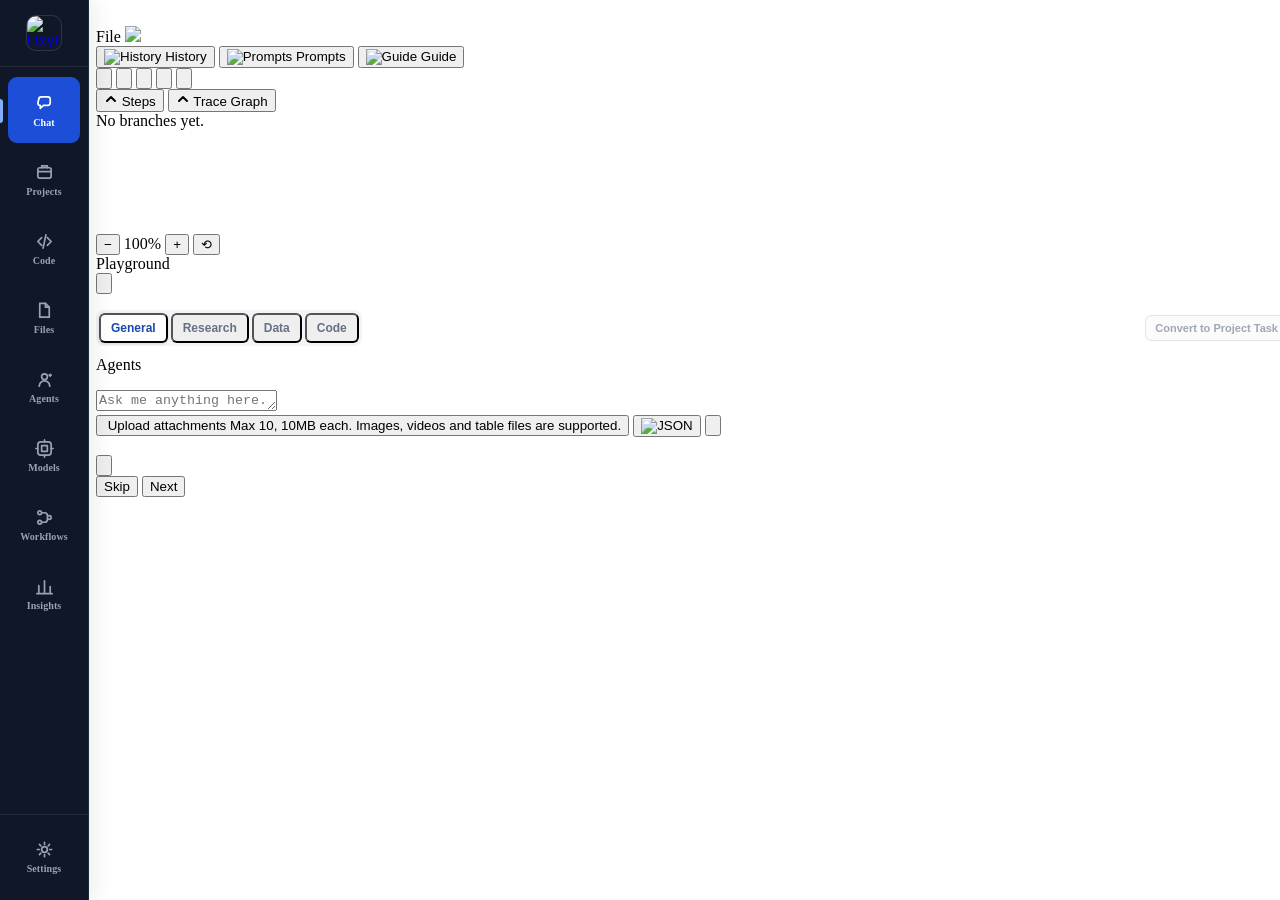
==== oxygent/web/index.html @ e4248c13 "feat: add product navigation and workspace shell" ====
<!DOCTYPE html>
<html>
<head>
    <meta charset="utf-8">
    <!-- 强制不缓存的 meta 标签 -->
    <meta http-equiv="Cache-Control" content="no-cache, no-store, must-revalidate">
    <meta http-equiv="Pragma" content="no-cache">
    <meta http-equiv="Expires" content="0">
    <link rel="shortcut icon" href="./image/group-favicon.png" type="image/x-icon">
    <title>OxyGent App</title>
    <link rel="stylesheet" href="./css/style.css">
    <link rel="stylesheet" href="./css/main.css"/>
    <link rel="stylesheet" href="./css/tree.css"/>
    <link rel="stylesheet" href="./css/cascader.css"/>
    <link rel="stylesheet" href="./css/file.css"/>
    <link rel="stylesheet" href="./css/agent-list.css"/>
    <link rel="stylesheet" href="./css/timeline.css"/>
    <link rel="stylesheet" href="./css/guide.css"/>
    <link rel="stylesheet" href="./css/app-shell.css"/>
    <link rel="stylesheet" href="./css/chat-modes.css"/>
    <script src="https://code.jquery.com/jquery-1.10.2.js"></script>
    <script src="./js/app-shell.js" defer></script>
    <script src="./js/chat-modes.js" defer></script>
    <script src="./js/utils.js"></script>
    <script src="./js/marked.min.js"></script>
    <script src="./js/agent_tree.js"></script>
    <script src="./js/cascader.js"></script>
    <script src="./js/upload.js"></script>
    <script src="./js/message.js"></script>
    <script src="./js/timeline.js"></script>
</head>
<body class="timeline-hidden tracegraph-hidden" data-oxygent-page="chat">
<div class="header">
    <div class="header-left">
        <img class="header-left-img" src="./image/group-favicon.png" alt="">
        <!--        <div class="operate">-->
        <!--            <button onclick="save_historys()">save</button>-->
        <!--            <div class="nice-select">-->
        <!--                <input id="customerId" type="text" oninput="searchList(this.value)"/>-->
        <!--                <ul id="list"></ul>-->
        <!--            </div>-->
        <!--        </div>-->
        <div class="cascader">
            <input type="file" id="fileInput" accept=".json" style="display: none;">
            <div class="cascader-container">
                <div class="cascader-input" id="cascaderInput">
                    <span class="cascader-input-placeholder">File</span>
                    <img class="arrow" src="image/group-down.svg"/>
                </div>
                <div class="cascader-dropdown" id="cascaderDropdown">
                    <div class="cascader-menus"></div>
                </div>
            </div>
        </div>
        <button class="btn-nav-toggle" onclick="window.open('history.html', '_blank')" title="Conversation History">
            <img src="./image/history.svg" alt="History"/>
            History
        </button>
        <button class="btn-nav-toggle" onclick="window.open('prompts.html', '_blank')" title="Prompt Management">
            <img src="./image/prompt.svg" alt="Prompts"/>
            Prompts
        </button>
        <button class="btn-nav-toggle" onclick="startGuideTour()" title="Feature Guide">
            <img src="./image/guide.svg" alt="Guide"/>
            Guide
        </button>
    </div>
    <div id="header_title_id" class="header-title"></div>
    <div class="header-right">
        <div class="control">
            <button onclick="begin()">
                <img src="./image/arrow-left-double.svg" alt=""/>
            </button>
            <button onclick="back()">
                <img src="./image/arrow-left.svg" alt=""/>
            </button>

            <button data-status="play" id="play" onclick="play()">
                <img src="./image/play.svg" alt=""/>
            </button>

            <button onclick="next()">
                <img src="./image/arrow-right.svg" alt=""/>
            </button>
            <button onclick="end()">
                <img src="./image/arrow-right-double.svg" alt=""/>
            </button>
            <div id="step"></div>
        </div>
        <button class="btn-timeline-toggle" id="btn-timeline-toggle" onclick="toggleTimeline()" title="Toggle Steps">
            <svg width="14" height="14" viewBox="0 0 14 14" fill="none" stroke="currentColor" stroke-width="2" stroke-linecap="round" stroke-linejoin="round"><polyline points="3,9 7,5 11,9"/></svg>
            <span class="btn-toggle-label">Steps</span>
        </button>
        <button class="btn-tracegraph-toggle" id="btn-tracegraph-toggle" onclick="toggleTraceGraph()" title="Toggle Trace Graph">
            <svg width="14" height="14" viewBox="0 0 14 14" fill="none" stroke="currentColor" stroke-width="2" stroke-linecap="round" stroke-linejoin="round"><polyline points="3,9 7,5 11,9"/></svg>
            <span class="btn-toggle-label">Trace Graph</span>
        </button>
        <!--        todo  中英文  主题-->
        <!--                <div class="global-buttons">-->
        <!--                    <button class="btn-theme">-->
        <!--                        <img src="./image/global-language.svg" alt="">-->
        <!--                    </button>-->
        <!--                    <button class="btn-language">-->
        <!--                        <img src="./image/global-theme.svg" alt="">-->
        <!--                    </button>  -->
        <!--                </div>-->
    </div>
</div>
<!-- Timeline Section -->
<div class="timeline-section collapsed" id="timeline-section">
    <div id="timeline-bar" class="timeline-bar">
        <div class="branch-selector" id="branch-selector"></div>
        <div class="timeline-track-wrapper" id="timeline-track-wrapper">
            <div class="timeline-track" id="timeline-track"></div>
        </div>
    </div>
</div>
<!-- Trace Graph Section (branch tree visualization) -->
<div class="tracegraph-section collapsed" id="tracegraph-section">
    <div class="tracegraph-bar">
        <div class="tracegraph-body" id="tracegraph-body">
            <div class="tg-empty">No branches yet.</div>
        </div>
        <div class="tracegraph-resize-handle" id="tracegraph-resize-handle"></div>
    </div>
</div>
<div class="container">
    <div class="center">
        <div class="center-scroll xMind">
            <div id="org-zoom-wrapper"></div>
        </div>
        <div id="org-minimap">
            <canvas id="org-minimap-canvas" width="150" height="100"></canvas>
            <div id="org-minimap-viewport"></div>
        </div>
        <div id="org-zoom-controls">
            <button id="org-zoom-out" title="Zoom out">&minus;</button>
            <span id="org-zoom-level">100%</span>
            <button id="org-zoom-in" title="Zoom in">+</button>
            <button id="org-zoom-reset" title="Reset zoom">&#x27F2;</button>
        </div>
    </div>
    <div class="left">
        <div class="left_bottom">
            <div class="chat-container">
                <div id="chat_title">
                    Playground
                </div>
                <div class="chat_toggle_group">
                    <button id="message_group" onclick="openRight()">
                        <img src="./image/group-vector-default.svg" alt=""/>
                    </button>
                </div>
            </div>

            <div id="chat_history">
                <ul class="content" id="chatbox">
                </ul>
            </div>
            <div id="chat_send">
                <!-- <div class="file-list" id="fileList"><div class="file-item">
                        <div class="file-icon">
                            <img src="./image/video.svg" alt="">
                        </div>
                        <div class="file-info">
                            <div class="file-name">Group-favicon.png</div>
                            <div class="file-size">644 BytesKB</div>
                        </div>
                        <div class="file-close" data-id="Group-favicon.png">
                            <img src="./image/group_close.svg" alt="#">
                        </div>

                    </div></div> -->
                <div class="file-list" id="fileList"></div>
                <!-- <div class="chat-agent-list">
                    <div class="chat-agent-item">
                        <div class="chat-agent-info">
                            <div class="chat-agent-name"><span>@</span>master</div>
                        </div>
                        <div class="chat-agent-close" data-id="Group-favicon.png">
                            <img src="./image/group_close.svg" alt="#">
                        </div>
                    </div>
                </div> -->
                <div class="chat-agent-list" id="chatAgentList" style="display:none;"></div>

                <div class="chat-mode-shell" id="chat-mode-shell">
                    <div class="chat-mode-row">
                        <div class="chat-mode-switcher" role="group" aria-label="Chat mode">
                            <button type="button" class="chat-mode-button active" data-chat-mode="general" aria-pressed="true">General</button>
                            <button type="button" class="chat-mode-button" data-chat-mode="research" aria-pressed="false">Research</button>
                            <button type="button" class="chat-mode-button" data-chat-mode="data" aria-pressed="false">Data</button>
                            <button type="button" class="chat-mode-button" data-chat-mode="code" aria-pressed="false">Code</button>
                        </div>
                        <button type="button" class="chat-project-action" disabled title="Project Tasks are enabled in PR 2">Convert to Project Task</button>
                    </div>
                    <div class="code-mode-panel" id="code-mode-panel">
                        <div class="code-mode-fields">
                            <div class="code-mode-field"><label for="code-repository">Repository</label><select id="code-repository" disabled><option>Configure in Code Workspace</option></select></div>
                            <div class="code-mode-field"><label for="code-base-branch">Base branch</label><select id="code-base-branch" disabled><option>Available in PR 5</option></select></div>
                            <div class="code-mode-field"><label for="code-workflow">Workflow</label><select id="code-workflow" disabled><option>Available in PR 4</option></select></div>
                            <div class="code-mode-field"><label for="code-agent-team">Agent team</label><select id="code-agent-team" disabled><option>Available in PR 3</option></select></div>
                        </div>
                        <div class="code-quick-actions" aria-label="Code task shortcuts">
                            <button type="button" class="code-quick-action">Fix a bug</button>
                            <button type="button" class="code-quick-action">Add a feature</button>
                            <button type="button" class="code-quick-action">Refactor code</button>
                            <button type="button" class="code-quick-action">Write tests</button>
                            <button type="button" class="code-quick-action">Review changes</button>
                            <button type="button" class="code-quick-action">Explain repository</button>
                        </div>
                        <p class="code-mode-note">PR 1 provides the workspace entry only. Repository execution remains disabled until the isolated worktree foundation is available.</p>
                    </div>
                </div>

                <!-- agentlist popup -->
                <div id="chat-at-list-container-id" class="chat-at-list-container">
                    <div class="chat-at-list-title">Agents</div>
                    <ul id="chatAtListId" class="chat-at-list"></ul>
                </div>

                <div id="message_input_wrap">
                    <textarea id="message_input" rows="1" placeholder="Ask me anything here."></textarea>
                </div>
                <button class="file-upload-area" id="message_addtional">
                    <input
                        type="file"
                        id="fileAddtional"
                        multiple
                        accept=".txt,.jpg,.jpeg,.png,.mp4,.xlsx,.xls,.doc,.docx,.pdf,.csv,.tsv,.ods,.py,.md,.json"
                        style="display: none;"
                    >
                    <img src="./image/group_addtion.svg" alt=""/>
                    <span class="file-tooltip">
                        <span class="file-tooltip-title"> Upload attachments </span>
                        <span class="file-tooltip-description">Max 10, 10MB each. Images, videos and table files are supported.</span>
                    </span>
                </button>
                <button class="json-editor-btn" id="json_editor_toggle" onclick="toggleJsonEditor()">
                    <img src="./image/json.svg" alt="JSON"/>
                </button>
                <button class="querys-btn" id="querys_toggle" style="display:none;" onclick="toggleQuerysPanel()">
                    <img src="./image/querys.svg" alt="Querys"/>
                </button>
                <!-- Querys Panel -->
                <div class="querys-panel" id="querys_panel" style="display:none;">
                    <div class="querys-panel-header">
                        <span class="querys-panel-title">Queries</span>
                    </div>
                    <ul class="querys-list" id="querys_list"></ul>
                </div>
                <!-- JSON Editor Panel -->
                <div class="json-editor-panel" id="json_editor_panel" style="display:none;">
                    <div class="json-editor-header">
                        <span class="json-editor-title">Request Data</span>
                    </div>
                    <div class="json-editor-body">
                        <div class="json-editor-field">
                            <label>shared_data</label>
                            <textarea id="json_shared_data" rows="6" spellcheck="false"></textarea>
                            <div class="json-editor-error" id="json_shared_data_error"></div>
                        </div>
                        <div class="json-editor-field">
                            <label>group_data</label>
                            <textarea id="json_group_data" rows="6" spellcheck="false"></textarea>
                            <div class="json-editor-error" id="json_group_data_error"></div>
                        </div>
                    </div>
                    <div class="json-editor-footer">
                        <button class="json-editor-btn-clear" onclick="clearJsonEditor()">Clear</button>
                        <button class="json-editor-btn-cancel" onclick="cancelJsonEditor()">Cancel</button>
                        <button class="json-editor-btn-apply" onclick="applyJsonEditor()">Apply</button>
                    </div>
                </div>
                <button id="message_send" onclick="send_message()">
                    <img src="./image/up_arrow.svg" alt=""/>
                </button>
            </div>
        </div>
    </div>

    <div class="resize-handle" id="rightResizeHandle"></div>
    <div class="right" id="rightId">
        <div class="right-container">
            <div id="agent_log">
                <div class="agent-empty">
                    <img class="empty-img" src="./image/empty.svg" alt="">
                </div>
            </div>
                <button id="agent_log_close_id" onclick="closeRight()">
                    <img src="./image/group_close.svg" alt=""/>
                </button>
        </div>

    </div>
</div>

<!-- 编辑并重跑 模态框 -->
<div id="restart-modal" class="restart-modal-overlay" style="display:none;">
    <div class="restart-modal">
        <div class="restart-modal-header">
            <span>Edit Node Output & Restart</span>
            <button type="button" class="restart-modal-close">&times;</button>
        </div>
        <div class="restart-modal-body">
            <div class="restart-modal-hint">
                Modify the output below, then restart inference from this node:
            </div>
            <textarea id="restart-output-editor" rows="12" spellcheck="false"></textarea>
        </div>
        <div class="restart-modal-footer">
            <button type="button" id="restart-modal-cancel">Cancel</button>
            <button type="button" id="restart-modal-confirm">Confirm & Restart</button>
        </div>
    </div>
</div>

<!-- Feature Guide Tour Overlay -->
<div class="tour-mask" id="tour-mask">
    <div class="tour-spotlight" id="tour-spotlight"></div>
    <div class="tour-tooltip" id="tour-tooltip">
        <div class="tour-tooltip-icon" id="tour-icon"></div>
        <div class="tour-tooltip-title" id="tour-title"></div>
        <div class="tour-tooltip-desc" id="tour-desc"></div>
        <div class="tour-tooltip-step">
            <span class="tour-tooltip-counter" id="tour-counter"></span>
            <div class="tour-tooltip-nav">
                <button class="tour-tooltip-btn" id="tour-skip-btn" onclick="endGuideTour()">Skip</button>
                <button class="tour-tooltip-btn primary" id="tour-next-btn" onclick="nextGuideTourStep()">Next</button>
            </div>
        </div>
    </div>
</div>

</body>
<script>
    var ws = null;
    var from_trace_id = "";
    var first_chat = "How may I support your request today?";

    var last_tool_call_path = [];
    var last_tool_call_name = "";
    var llm_is_work = false;
    var chats = [];
    var plan_dict = {};
    var nodeContentMap = {};
    var tool_calls = [];
    var show_id = 0;
    var traceGraphTurnIndex = 0;  // incremented on each new question

    // ── Branching history system ──
    var branches = [];
    var activeBranchId = null;
    var branchCounter = 0;

    function getActiveBranch() {
        return branches.find(function(b) { return b.id === activeBranchId; });
    }
    function getActiveFrames() {
        var b = getActiveBranch();
        return b ? b.frames : [];
    }

    function syncChatsFromFrame(frame) {
        if (frame && frame.answer) {
            chats = JSON.parse(JSON.stringify(frame.answer));
        }
    }

    function createBranch(parentBranchId, forkFrameIndex) {
        branchCounter++;
        var b = {
            id: "branch_" + branchCounter,
            label: "Branch " + branchCounter,
            parentBranchId: parentBranchId,
            forkFrameIndex: forkFrameIndex,
            traceId: "",
            frames: []
        };
        branches.push(b);
        activeBranchId = b.id;
        show_id = 0;
        return b;
    }

    function switchBranch(branchId) {
        if (llm_is_work) return;
        var b = branches.find(function(x) { return x.id === branchId; });
        if (!b) return;
        activeBranchId = b.id;
        show_id = Math.max(0, b.frames.length - 1);
        from_trace_id = b.traceId || "";
        if (b.frames.length > 0) {
            syncChatsFromFrame(b.frames[show_id]);
        }
        no_change_history = false;
        renderTraceGraph();
        renderTimeline();
        show_step();
        if (b.frames.length > 0) {
            show_by_history(b.frames[show_id]);
        }
    }

    function renderBranchSelector() {
        var container = document.getElementById('branch-selector');
        if (!container) return;
        container.innerHTML = '';
        if (branches.length <= 1) return; // hide selector when only 1 branch
        branches.forEach(function(b) {
            var pill = document.createElement('button');
            pill.className = 'branch-pill' + (b.id === activeBranchId ? ' active' : '')
                + (llm_is_work ? ' disabled' : '');
            pill.textContent = b.label;
            pill.title = b.traceId ? ('trace: ' + b.traceId) : b.label;
            pill.addEventListener('click', function() { switchBranch(b.id); });
            container.appendChild(pill);
        });
    }

    function serializeSession() {
        return {
            version: 2,
            branches: branches,
            activeBranchId: activeBranchId,
            branchCounter: branchCounter,
            traceGraphData: traceGraphData,
            nodeCopiedIdMap: nodeCopiedIdMap,
            traceGraphTurnIndex: traceGraphTurnIndex,
            from_trace_id: from_trace_id
        };
    }

    function deserializeSession(data) {
        clearInterval(interval_id);
        $("#play").html('<img src="./image/play.svg" alt="" />');
        $("#play")[0].setAttribute('data-status', 'play');

        if (data && data.version === 2 && data.branches) {
            branches = data.branches;
            activeBranchId = data.activeBranchId;
            branchCounter = data.branchCounter;
            traceGraphData = data.traceGraphData || {};
            nodeCopiedIdMap = data.nodeCopiedIdMap || {};
            traceGraphTurnIndex = data.traceGraphTurnIndex || 0;
            from_trace_id = data.from_trace_id || "";
            replayHighlightIds = new Set();
        } else {
            var framesList = Array.isArray(data) ? data : [];
            branches = [];
            branchCounter = 0;
            activeBranchId = null;
            traceGraphReset();
            var rootBranch = createBranch(null, null);
            rootBranch.frames = framesList;
        }

        chats = [];
        plan_dict = {};
        nodeContentMap = {};
        init_organization();
        begin();
        renderTimeline();
        renderTraceGraph();
        no_change_history = false;
    }

    var agent_id_dict = {};
    var agent_organization = {};
    var current_streaming_agent = null; // 当前正在流式输出的agent名称（向后兼容）
    var current_streaming_element = null; // 当前正在流式输出的DOM元素（向后兼容）
    var streaming_elements_map = {}; // 存储不同node_id对应的流式输出元素 {node_id: {agent, element}}

    var master_agent_name = "master_agent";
    var div_right = $("#agent_log");
    // Coalesce rapid right-panel scroll requests (cached ReRun nodes, fast LLM
    // bursts) so animations don't stack and keep playing after the stream ends.
    // A short debounce groups same-burst events; stop() cancels the in-flight
    // animation so each rebuild gets exactly one smooth scroll to the bottom.
    var _rightScrollTimer = null;
    function scrollRightPanelToBottom() {
        if (!div_right || !div_right[0]) return;
        if (_rightScrollTimer) clearTimeout(_rightScrollTimer);
        _rightScrollTimer = setTimeout(function () {
            _rightScrollTimer = null;
            if (!div_right[0]) return;
            div_right.stop(true, false);
            div_right.animate({ scrollTop: div_right[0].scrollHeight }, 300);
        }, 80);
    }
    var div_chat_history = $("#chat_history");
    var div_chatbox = $("#chatbox");
    var div_org = $("#org-zoom-wrapper");
    var interval_id = null;
    var no_change_history = true;
    var now_script_id = '';

    var node_state = {};
    var eventSource = null;
    var _cascader = null

    // JSON editor state for shared_data / group_data
    var chatSharedData = {};
    var chatGroupData = {};

    const agentImgMap = [
        {bgColor: '#FEEAD4', color: '#7d4303', imgUrl: './image/agents/agent_0.png'},
        {bgColor: '#E4FBCC', color: '#417609', imgUrl: './image/agents/agent_1.png'},
        {bgColor: '#D3F8DF', color: '#116e30', imgUrl: './image/agents/agent_2.png'},
        {bgColor: '#E0F2FE', color: '#044c7c', imgUrl: './image/agents/agent_3.png'},
        {bgColor: '#E0EAFF', color: '#002980', imgUrl: './image/agents/agent_4.png'},
        {bgColor: '#EFF1F5', color: '#313b4e', imgUrl: './image/agents/agent_5.png'},
        {bgColor: '#FBE8FF', color: '#690080', imgUrl: './image/agents/agent_6.png'},
        {bgColor: '#FBE7F6', color: '#6d1257', imgUrl: './image/agents/agent_7.png'},
        {bgColor: '#FEF7C4', color: '#7d6e02', imgUrl: './image/agents/agent_8.png'},
        {bgColor: '#E6F4D7', color: '#41641b', imgUrl: './image/agents/agent_9.png'},
        {bgColor: '#D5F5F6', color: '#166669', imgUrl: './image/agents/agent_10.png'},
        {bgColor: '#D2E9FF', color: '#004180', imgUrl: './image/agents/agent_11.png'},
        {bgColor: '#D1DFFF', color: '#002780', imgUrl: './image/agents/agent_12.png'},
        {bgColor: '#D5D9EB', color: '#293156', imgUrl: './image/agents/agent_13.png'},
        {bgColor: '#EBE9FE', color: '#11067a', imgUrl: './image/agents/agent_14.png'},
        {bgColor: '#FFE4E8', color: '#800013', imgUrl: './image/agents/agent_15.png'},
    ];

    // 聊天界面的文件上传信息
    var filesToUpload = [];

    var argentName = '';

    (function () {
    // 使用 sessionStorage 避免刷新死循环
    if (!sessionStorage.getItem('page_refreshed')) {
        sessionStorage.setItem('page_refreshed', '1');

        /* 为当前 URL 加上时间戳参数，触发浏览器向服务器重新拉取最新资源 */
        const url = new URL(location.href);
        url.searchParams.set('_', Date.now());
        location.replace(url.toString());          // 强制重新加载一次
    }
    })();

    function sha256(ascii) {
        function rightRotate(v, amount) {
            return (v >>> amount) | (v << (32 - amount));
        }

        var mathPow = Math.pow, max = Math.max, imul = Math.imul;
        var result = '', i, j;
        var asciiBitLength = ascii.length * 8;
        var hash = [], k = [];
        var primeCounter = 0;

        function isPrime(n) {
            if (n < 2) return false;
            for (var i = 2; i * i <= n; i++) if (n % i === 0) return false;
            return true;
        }

        for (var candidate = 2; primeCounter < 64; candidate++) {
            if (isPrime(candidate)) {
                hash[primeCounter] = (mathPow(candidate, .5) * 4294967296) | 0;
                k[primeCounter++] = (mathPow(candidate, 1 / 3) * 4294967296) | 0;
            }
        }
        ascii += '\x80'
        while (ascii.length % 64 - 56) ascii += '\x00'
        for (i = 0; i < ascii.length; i++) asciiBitLength += ascii.charCodeAt(i) << ((i % 4) * 8);
        var w = [];
        for (i = 0; i < ascii.length;) {
            var j = 0;
            for (; j < 16; j++) w[j] = (ascii.charCodeAt(i++) << 24) | (ascii.charCodeAt(i++) << 16) | (ascii.charCodeAt(i++) << 8) | (ascii.charCodeAt(i++));
            for (; j < 64; j++) w[j] = (rightRotate(w[j - 2], 17) ^ rightRotate(w[j - 2], 19) ^ (w[j - 2] >>> 10) + w[j - 7] + rightRotate(w[j - 15], 7) ^ rightRotate(w[j - 15], 18) ^ (w[j - 15] >>> 3) + w[j - 16]) | 0;
            var a = hash[0], b = hash[1], c = hash[2], d = hash[3], e = hash[4], f = hash[5], g = hash[6], h = hash[7];
            for (j = 0; j < 64; j++) {
                var t1 = h + (rightRotate(e, 6) ^ rightRotate(e, 11) ^ rightRotate(e, 25)) + ((e & f) ^ ((~e) & g)) + k[j] + w[j];
                var t2 = (rightRotate(a, 2) ^ rightRotate(a, 13) ^ rightRotate(a, 22)) + ((a & b) ^ (a & c) ^ (b & c));
                h = g;
                g = f;
                f = e;
                e = (d + t1) | 0;
                d = c;
                c = b;
                b = a;
                a = (t1 + t2) | 0;
            }
            hash[0] = (hash[0] + a) | 0;
            hash[1] = (hash[1] + b) | 0;
            hash[2] = (hash[2] + c) | 0;
            hash[3] = (hash[3] + d) | 0;
            hash[4] = (hash[4] + e) | 0;
            hash[5] = (hash[5] + f) | 0;
            hash[6] = (hash[6] + g) | 0;
            hash[7] = (hash[7] + h) | 0;
        }
        for (i = 0; i < hash.length; i++) for (j = 3; j + 1; j--) {
            var b = (hash[i] >> (j * 8)) & 255;
            result += ((b >> 4).toString(16)) + ((b & 15).toString(16));
        }
        return result;
    }

    function encodeList(list, length = 16) {
        const str = JSON.stringify(list);
        const hash = sha256(str);
        // console.log('encodeList', list, str, hash.slice(0, length));
        return hash.slice(0, length);
    }

    const id_to_color = {
        0: "#54bce8",
        1: "#e854bb",
        2: "#bbe854",
        3: "#e88054",
        4: "#54e8ca",
        5: "#8054e8",
        6: "#5471e8",
        7: "#e85471",
        8: "#71e854",
        9: "#ca54e8",
        10: "#e8ca54",
        11: "#54e880",
    };

    $(document).ready(function () {
        var ajax1 = $.ajax({ url: "../get_organization", type: "GET" });
        var ajax2 = $.ajax({ url: "../get_welcome_message", type: "GET" });
        $.when(ajax1, ajax2).done(function(result1, result2) {
            var response1 = result1[0];
            var response2 = result2[0];

            agent_id_dict = response1.data.id_dict;
            agent_organization = response1.data.organization;
            master_agent_name = response1.data.organization.name;

            first_chat = response2.data.welcome_message;
            init_chat_box();
            init_organization();
            renderChatAtAgentList();
        });
        // $.ajax({
        //     type: "GET",
        //     url: "../get_organization",
        //     success: function (response) {
        //         response = response.data;
        //         // console.log('response', response);
        //         agent_id_dict = response.id_dict;
        //         agent_organization = response.organization;
        //         master_agent_name = response.organization.name;
        //         $.ajax({
        //             type: "GET",
        //             url: "../get_welcome_message",
        //             success: function (response) {
        //                 first_chat = response.data.welcome_message;
        //                 init_chat_box();
        //                 init_organization();
        //                 renderChatAtAgentList();
        //             }
        //         })
        //     }
        // })
        $.ajax({
            type: "GET",
            url: "../get_first_query",
            success: function (response) {
                // console.log('first_query', response);
                var fq = response.data.first_query;
                if (fq) {
                    if (Array.isArray(fq)) {
                        querysList = fq;
                        $("#message_input").val(fq[0]);
                    } else {
                        querysList = [fq];
                        $("#message_input").val(fq);
                    }
                    $("#message_send").addClass('message_send_active');
                    var el = document.getElementById('message_input');
                    el.style.height = 'auto';
                    el.style.height = el.scrollHeight + 'px';
                    $("#querys_toggle").show();
                }
                if (response.data.shared_data) {
                    chatSharedData = response.data.shared_data;
                }
                if (response.data.group_data) {
                    chatGroupData = response.data.group_data;
                }
            }
        })
        $("#message_input").keydown(function (event) {
            if (event.keyCode === 13 && !event.shiftKey) {
                event.preventDefault();
                send_message();
            }
        });

        $('#message_input').on('input', function () {
            // Auto-resize textarea height
            this.style.height = 'auto';
            this.style.height = this.scrollHeight + 'px';

            const val = $(this).val();
            if (val) {
                $("#message_send").addClass('message_send_active'); // 有值时背景色为蓝色
                if (val.indexOf('@') > -1) {
                    // 把当前的输入@删除保留其他的输入项，只删除@这个字符
                    const inputVal = val.replace('@', '');
                    $('#message_input').val(inputVal);

                    var $element = $('#message_input');
                    var elTop = $element.offset().top;
                    var distanceFromLeft = $element.offset().left;
                    const marginLeftValue = getTextWidth(inputVal);
                    // 显示chat list — 定位到输入框正上方
                    $('#chat-at-list-container-id').css({
                        bottom: ($(window).height() - elTop + 8) + 'px',
                        left: (distanceFromLeft + marginLeftValue) + 'px',
                    });
                    $('#chat-at-list-container-id').show();

                }
            } else {
                if($("#message_send").hasClass('message_send_active')) {
                    $("#message_send").removeClass('message_send_active'); // 无值时背景色为白色
                }
            }
        });


        // $(".nice-select").click(function (e) {
        //     $(this).find("ul").show();
        //     e.stopPropagation();
        // });

        // $('#list').delegate('li', 'mouseover mouseout', function (e) {
        //     $(this).toggleClass("on");
        //     e.stopPropagation();
        // });

        // $('#list').delegate('li', 'click', function (e) {
        //     var val = $(this).text();
        //     $(".nice-select").find("input").val(val);
        //     $(".nice-select").find("ul").hide();
        //     e.stopPropagation();
        //     load_historys(val);
        // });

        // $(document).click(function () {
        //     $(".nice-select").find("ul").hide();
        // });

        list_historys();
        renderHeaderTitle()
    });

    function renderHeaderTitle(id) {
        // 如果为空生成一个
        if (!id) {
            now_script_id = generateScriptId();
        }
        $("#header_title_id").text(`${now_script_id}.json`);
    }

    function add_tool_call(arr) {
        tool_calls.push([...arr]); // 存入新数组，深拷贝
    }

    // 删除某个数组（根据数组内容删除）
    function remove_tool_call(arr) {
        // 找到和arr内容完全一样的数组的索引
        const index = tool_calls.findIndex(item =>
            item.length === arr.length && item.every((v, i) => v === arr[i])
        );
        if (index !== -1) {
            tool_calls.splice(index, 1);
            return true; // 删除成功
        }
        return false; // 没找到
    }

    // 查看当前所有数组
    function get_all_tool_calls() {
        return tool_calls.map(arr => [...arr]); // 返回拷贝，防止外部修改
    }

    function getNodeColors(tool_calls) {
        const nodeColors = {};
        const childrenSet = new Set();

        for (const path of tool_calls) {
            let parent = [];
            for (let i = 0; i < path.length; i++) {
                const node = path[i];
                const current = parent.concat([node]);
                const nodeKey = encodeList(current);

                if (!(nodeKey in nodeColors)) {
                    nodeColors[nodeKey] = 'red'; // 默认叶子
                }
                if (parent.length > 0) {
                    childrenSet.add(encodeList(parent));
                }
                parent = current;
            }
        }

        for (const key of childrenSet) {
            nodeColors[key] = 'yellow';
        }
        return nodeColors;
    }

    function diffNodeColors(node_state, new_node_state) {
        const result = {};
        // 所有涉及到的节点
        const allNodes = new Set([
            ...Object.keys(node_state),
            ...Object.keys(new_node_state)
        ]);

        allNodes.forEach(node => {
            const oldColor = node_state[node];
            const newColor = new_node_state[node];

            if (newColor === undefined) {
                // 新状态没有这个节点，且之前是红或黄，需要变成白色
                if (oldColor === 'red' || oldColor === 'yellow') {
                    result[node] = 'white';
                }
            } else if (oldColor !== newColor) {
                // 颜色发生变化
                result[node] = newColor;
            }
            // 颜色相同，不输出
        });

        return result;
    }

    function push_plan(caller, type, content, node_id = '', callee, callee_category = '') {
        if (!plan_dict.hasOwnProperty(caller)) {
            plan_dict[caller] = {
                "agent_name": caller,
                "job_desc": "",
                "intention": "",
                "plannings": [],
                "answer": ""
            };
        }
        if (type === "observation" || type === "plan") {
            plan_dict[caller]["plannings"].push({
                "callee": callee,
                "type": type,
                "content": content,
                "node_id": node_id,
                "callee_category": callee_category
            });
        } else {
            plan_dict[caller][type] = content;
        }
        // console.log(plan_dict);
    }

    function message_handler(message) {
        // console.log(message)
        if (message.startsWith("服务器")) {
            console.log(message);
            return;
        }
        let jm = JSON.parse(message);
        
        // 处理流式输出消息
        if (jm["type"] === "stream") {
            handle_stream_message(jm);
            return;
        }

        if (jm["type"] === "organization_updated") {
            refresh_organization();
            return;
        }

        if (jm["type"] === "re_run" || jm["type"] === "rerun") {
            var frames = getActiveFrames();
            var history = {};
            if (frames.length > 0) {
                history = JSON.parse(JSON.stringify(frames[frames.length - 1]));
            }
            chats.push({"role": "__rerun_divider__", "content": "ReRun"});
            history["answer"] = JSON.parse(JSON.stringify(chats));
            show_by_history(history);
            frames.push(history);
            show_id = frames.length - 1;
            show_step();
            appendTimelineFrame(history, frames.length - 1);
            return;
        }

        if (!["tool_call", "observation"].includes(jm["type"])) {
            return;
        }

        console.log(getActiveFrames().length + 1, JSON.parse(JSON.stringify(jm)));

        var frames = getActiveFrames();
        var history = {};
        if (frames.length > 0) {
            history = JSON.parse(JSON.stringify(frames[frames.length - 1]));
        }

        if (jm["type"] == "tool_call") {
            var _cc = jm["content"];
            var isCachedReplay = _cc && _cc["copied_node_id"];

            if (isCachedReplay) {
                // Cached/replayed node during ReRun: track the copied_node_id
                // mapping and highlight the original node in the parent branch.
                // Do NOT add to traceGraphData (the parent branch already has it)
                // or create streaming elements (no streaming data will follow).
                nodeCopiedIdMap[_cc["node_id"]] = _cc["copied_node_id"];
                if (llm_is_work) {
                    traceGraphHighlightReplay(_cc["copied_node_id"]);
                }
                return;
            }

            // Feed LLM/tool nodes into the Trace Graph tree.
            if (_cc && (_cc["callee_category"] === 'llm' || _cc["callee_category"] === 'tool')) {
                traceGraphAddNode({
                    node_id: _cc["node_id"],
                    copied_node_id: _cc["copied_node_id"] || '',
                    node_type: _cc["callee_category"],
                    caller: _cc["caller"] || '',
                    callee: _cc["callee"] || '',
                    trace_id: _cc["current_trace_id"] || _cc["trace_id"] || ''
                });
            }
            // Set traceId on the active branch.
            if (_cc && (_cc["current_trace_id"] || _cc["trace_id"])) {
                traceGraphSetTrace(_cc["current_trace_id"] || _cc["trace_id"]);
            }

            if (jm["content"]["callee_category"] === 'agent') {
                push_plan(jm["content"]["callee"], "job_desc", jm["content"].arguments.query, jm["content"].node_id);
                history["agent_log"] = JSON.parse(JSON.stringify(plan_dict[jm["content"]["callee"]]));
            }

            if (jm["content"]["callee_category"] === 'agent' || jm["content"]["callee_category"] === 'tool' || jm["content"]["callee_category"] === 'bank') {
                add_tool_call(jm["content"]["call_stack"].slice(1));
                history["tool_call"] = getNodeColors(get_all_tool_calls());
            }

            if (jm["content"]["caller_category"] === 'agent' && jm["content"]["callee_category"] === 'agent') {
                var msg = {
                    "role": jm["content"].caller,
                    "content": jm["content"].arguments.query,
                    "at": jm["content"].callee
                };
                chats.push(msg);
                history["answer"] = JSON.parse(JSON.stringify(chats));
            } else if (jm["content"]["caller_category"] === 'agent' && jm["content"]["callee_category"] === 'llm') {
                // 开始调用llm，准备流式输出
                current_streaming_agent = jm["content"]["caller"];
                var node_id = jm["content"]["node_id"];
                // 创建流式输出的消息元素
                create_streaming_message_element(current_streaming_agent, node_id);
                return;
            }
        }

        if (jm["type"] == "observation") {
            // Track copied_node_id from ALL observations (including cached/replayed nodes
            // that don't get a tool_call message and thus aren't in traceGraphData).
            var _oc = jm["content"];
            if (_oc && _oc["node_id"] && _oc["copied_node_id"]) {
                nodeCopiedIdMap[_oc["node_id"]] = _oc["copied_node_id"];
                // During a ReRun, highlight the original node being replayed
                if (llm_is_work) {
                    traceGraphHighlightReplay(_oc["copied_node_id"]);
                }
            }

            if (jm["content"]["caller"] === 'user') {
                // answer
                from_trace_id = jm["content"]["current_trace_id"];
                var activeBranch = getActiveBranch();
                if (activeBranch) {
                    activeBranch.traceId = from_trace_id;
                    renderTraceGraph();
                }
                var trace_id = jm["content"]["current_trace_id"] || jm["content"]["trace_id"];
                var markdownInput = jm["content"]["output"];
                if (typeof markdownInput !== 'string') {
                    markdownInput = JSON.stringify(markdownInput, null, 2);
                }
                // 如果存在流式输出元素，使用流式输出的内容（可能更完整）
                // 查找对应的流式输出元素（优先使用node_id，否则使用agent名称）
                var node_id = jm["content"]["node_id"];
                var agent_name = jm["content"]["callee"];
                var key = node_id || agent_name;
                var streaming_info = streaming_elements_map[key];
                
                if (streaming_info && streaming_info.element) {
                    var finalContent = streaming_info.element.text();
                    if (finalContent) {
                        markdownInput = finalContent;
                    }
                    // 移除streaming-content类并清理，渲染markdown
                    streaming_info.element.removeClass("streaming-content").addClass("markdown-body").html(marked.marked(markdownInput));
                    attach_rating_ui(streaming_info.element.closest("li"), trace_id);
                    attach_trace_chain(streaming_info.element.closest("li"), trace_id);
                    delete streaming_elements_map[key];
                } else if (current_streaming_element && current_streaming_agent) {
                    // 向后兼容
                    var finalContent = current_streaming_element.text();
                    if (finalContent) {
                        markdownInput = finalContent;
                    }
                    // 渲染markdown
                    current_streaming_element.addClass("markdown-body").html(marked.marked(markdownInput));
                    attach_rating_ui(current_streaming_element.closest("li"), trace_id);
                    attach_trace_chain(current_streaming_element.closest("li"), trace_id);
                }
                
                var msg = {"role": jm["content"].callee, "content": markdownInput, "trace_id": trace_id};
                chats.push(msg);
                history["answer"] = JSON.parse(JSON.stringify(chats));
                llm_is_work = false;
                traceGraphClearReplayHighlights();
                renderTraceGraph();
                // $("#message_send").text("Send");
                // 重置react_memory
                plan_dict = {};
                // 流式输出完成，移除streaming-content类（向后兼容）
                if (current_streaming_element) {
                    current_streaming_element.removeClass("streaming-content");
                    current_streaming_element = null;
                }
                current_streaming_agent = null;
                // 清理所有流式输出元素
                streaming_elements_map = {};
            } else if (jm["content"]["caller_category"] === 'agent' && jm["content"]["callee_category"] === 'agent') {
                push_plan(jm["content"]["caller"], "observation", jm["content"].output, jm["content"].node_id, jm["content"]["callee"], jm["content"]["callee_category"]);
                history["agent_log"] = JSON.parse(JSON.stringify(plan_dict[jm["content"]["caller"]]));

                var msg = {
                    "role": jm["content"].callee,
                    "content": jm["content"].output,
                    "at": jm["content"].caller
                };
                chats.push(msg);
                history["answer"] = JSON.parse(JSON.stringify(chats));
            } else if (jm["content"]["caller_category"] === 'agent' && jm["content"]["callee_category"] === 'llm') {
                push_plan(jm["content"]["caller"], "plan", jm["content"].output, jm["content"].node_id, jm["content"]["callee"], jm["content"]["callee_category"]);
                history["agent_log"] = JSON.parse(JSON.stringify(plan_dict[jm["content"]["caller"]]));
                // 流式输出完成，移除streaming-content类
                // 注意：planning内容不保存到chats，只保存到plan_dict
                var node_id = jm["content"]["node_id"];
                var key = node_id || jm["content"]["caller"];
                var streaming_info = streaming_elements_map[key];
                if (streaming_info && streaming_info.element) {
                    streaming_info.element.removeClass("streaming-content");
                    delete streaming_elements_map[key];
                }
                // 向后兼容
                if (current_streaming_element) {
                    current_streaming_element.removeClass("streaming-content");
                    current_streaming_element = null;
                }
                current_streaming_agent = null;
            } else if (jm["content"]["caller_category"] === 'agent' && ['tool', 'bank', 'memory_bank'].includes(jm["content"]["callee_category"])) {
                push_plan(jm["content"]["caller"], "observation", jm["content"].output, jm["content"].node_id, jm["content"]["callee"], jm["content"]["callee_category"]);
                history["agent_log"] = JSON.parse(JSON.stringify(plan_dict[jm["content"]["caller"]]));
            }

            if (jm["content"]["callee_category"] === 'agent' || ['tool', 'bank', 'memory_bank'].includes(jm["content"]["callee_category"])) {
                remove_tool_call(jm["content"]["call_stack"].slice(1));
                history["tool_call"] = getNodeColors(get_all_tool_calls());
            }
        }

        show_by_history(history);
        frames.push(history);
        show_id = frames.length - 1;
        show_step();
        appendTimelineFrame(history, frames.length - 1);
    }

    function init_ws() {
        ws.onopen = function () {
            ws.send("start");
        };
        ws.onmessage = function (event) {
            message_handler(event.data);
        };
        ws.onerror = function (event) {
            console.log(event);
            ws.close()
        };
        ws.onclose = function () {
            console.log('close');
        };

    }

    function refresh_organization() {
        $.ajax({
            url: "../get_organization",
            type: "GET",
            success: function (response) {
                agent_id_dict = response.data.id_dict;
                agent_organization = response.data.organization;
                var frames = getActiveFrames();
                if (frames.length > 0) {
                    frames[0].agent_id_dict = agent_id_dict;
                    frames[0].agent_organization = agent_organization;
                }
                init_organization();
            }
        });
    }

    function init_organization() {
        agent_id_dict = getActiveFrames()[0].agent_id_dict;
        var agent_org = getActiveFrames()[0].agent_organization;

        div_org.empty();
        div_org.HOkrTree({
            data: [agent_org],
            itemTemplate: function (data) {
                const isAgent = data.type === 'agent' || data.type === 'flow';
                const isRoot = data?.path?.length === 1;
                const idx = agent_id_dict[data.name] % 16;

                const typeMap = {
                    tool: './image/org_tool.svg',
                    model: './image/org_model.svg',
                    flow: './image/org_flow.svg',
                    bank: './image/org_knowledge.svg',
                    memory_bank: './image/org_memory.svg',
                };
                const id = encodeList(data.path);

                return `<div
                        id='${id}'
                        class='item-template ${isRoot ? '' : 'pre-connector'} ${data?.is_remote ? 'remote' : ''}'
                    >
                        <span class='item-template-img ${isAgent ? 'agent' : ''}'>
                        ${isAgent
                    ? `<span
                                    style='${isAgent ? `background-color: ${agentImgMap[idx]?.bgColor}` : ''}'
                                >
                                    <img src='${agentImgMap[idx]?.imgUrl}' />
                                </span>`
                    : `<img src='${typeMap[data.type]}' />`
                }
                        </span>
                        <span class='item-template-text'>
                            ${data.name}
                        </span>
                        ${data?.children?.length
                    ? '<div class="expandIcon">-</div>'
                    : ''
                }
                    </div>`;
            },
            tagTemplate: function (data) {
                return ['<div class="item-template" style="background:#fff;border-radius:50px;width:160px;border:solid 1px #ffc107;overflow: hidden;box-shadow: 0px 0px 10px #eee;box-sizing:border-box;"><img style="height:40px;width:40px;border-radius:50%;vertical-align:middle;margin-left:1px;" src="t.png" /><span style="display:inline-block;vertical-align:middle;font-size:12px;margin-left:10px;">', data.name, '</span></div>'].join(" ")
            }
        });
    }

    // ── Zoom & Minimap ──
    var orgZoomLevel = 1.0;
    var orgContainer = document.querySelector('.center-scroll');
    var orgWrapper = document.getElementById('org-zoom-wrapper');
    var orgMinimapCanvas = document.getElementById('org-minimap-canvas');
    var orgMinimapViewport = document.getElementById('org-minimap-viewport');
    var orgZoomLevelSpan = document.getElementById('org-zoom-level');

    function updateOrgZoom() {
        orgWrapper.style.transform = 'scale(' + orgZoomLevel + ')';
        orgZoomLevelSpan.textContent = Math.round(orgZoomLevel * 100) + '%';
        // After scale changes, scroll dimensions change — update minimap after a short delay
        setTimeout(updateMinimap, 150);
    }

    function orgZoomIn() {
        orgZoomLevel = Math.min(1.5, Math.round((orgZoomLevel + 0.1) * 10) / 10);
        updateOrgZoom();
    }
    function orgZoomOut() {
        orgZoomLevel = Math.max(0.3, Math.round((orgZoomLevel - 0.1) * 10) / 10);
        updateOrgZoom();
    }
    function orgZoomReset() {
        orgZoomLevel = 1.0;
        updateOrgZoom();
    }

    document.getElementById('org-zoom-in').addEventListener('click', orgZoomIn);
    document.getElementById('org-zoom-out').addEventListener('click', orgZoomOut);
    document.getElementById('org-zoom-reset').addEventListener('click', orgZoomReset);

    // Ctrl/Cmd + wheel to zoom
    orgContainer.addEventListener('wheel', function (e) {
        if (e.ctrlKey || e.metaKey) {
            e.preventDefault();
            if (e.deltaY < 0) orgZoomIn(); else orgZoomOut();
        }
    }, { passive: false });

    // ── Minimap rendering ──
    function updateMinimap() {
        var canvas = orgMinimapCanvas;
        var ctx = canvas.getContext('2d');
        var cw = canvas.width, ch = canvas.height;
        ctx.clearRect(0, 0, cw, ch);

        // Content size = wrapper's scrollable extent (unscaled)
        var contentW = orgWrapper.scrollWidth;
        var contentH = orgWrapper.scrollHeight;
        if (contentW === 0 || contentH === 0) return;

        // Scale factor to fit content into minimap
        var scaleX = cw / contentW;
        var scaleY = ch / contentH;
        var scale = Math.min(scaleX, scaleY);

        // Offset to center the drawing in minimap
        var offX = (cw - contentW * scale) / 2;
        var offY = (ch - contentH * scale) / 2;

        // Draw each node as a small rectangle
        var nodes = orgWrapper.querySelectorAll('.item-template');
        nodes.forEach(function (node) {
            // Get position relative to wrapper (since wrapper is the offset parent via inline-block)
            var r = node.getBoundingClientRect();
            var wr = orgWrapper.getBoundingClientRect();
            var nx = (r.left - wr.left) / orgZoomLevel;
            var ny = (r.top - wr.top) / orgZoomLevel;
            var nw = r.width / orgZoomLevel;
            var nh = r.height / orgZoomLevel;

            var x = offX + nx * scale;
            var y = offY + ny * scale;
            var w = nw * scale;
            var h = nh * scale;

            if (node.classList.contains('select')) {
                ctx.fillStyle = '#155EEE';
                ctx.strokeStyle = '#155EEE';
                ctx.lineWidth = 0.5;
            } else if (node.classList.contains('pre-select')) {
                ctx.fillStyle = '#C5D3E8';
                ctx.strokeStyle = '#155EEE';
                ctx.lineWidth = 1.5;
            } else {
                ctx.fillStyle = '#C5D3E8';
                ctx.strokeStyle = '#93A8C9';
                ctx.lineWidth = 0.5;
            }
            ctx.fillRect(x, y, w, h);
            ctx.strokeRect(x, y, w, h);
        });

        // Update viewport rectangle
        // Visible area in content coordinates (unscaled)
        var visW = orgContainer.clientWidth / orgZoomLevel;
        var visH = orgContainer.clientHeight / orgZoomLevel;
        var scrollL = orgContainer.scrollLeft / orgZoomLevel;
        var scrollT = orgContainer.scrollTop / orgZoomLevel;

        var vpLeft = offX + scrollL * scale;
        var vpTop = offY + scrollT * scale;
        var vpW = visW * scale;
        var vpH = visH * scale;

        orgMinimapViewport.style.left = vpLeft + 'px';
        orgMinimapViewport.style.top = vpTop + 'px';
        orgMinimapViewport.style.width = vpW + 'px';
        orgMinimapViewport.style.height = vpH + 'px';
    }

    // Sync minimap on scroll
    orgContainer.addEventListener('scroll', updateMinimap);

    // Drag viewport on minimap to scroll
    (function () {
        var dragging = false;
        var startX, startY, startScrollL, startScrollT;

        var minimap = document.getElementById('org-minimap');

        function getMinimapScale() {
            var contentW = orgWrapper.scrollWidth;
            var contentH = orgWrapper.scrollHeight;
            var cw = orgMinimapCanvas.width, ch = orgMinimapCanvas.height;
            var scaleX = cw / contentW;
            var scaleY = ch / contentH;
            return Math.min(scaleX, scaleY);
        }

        minimap.addEventListener('mousedown', function (e) {
            e.preventDefault();
            dragging = true;
            startX = e.clientX;
            startY = e.clientY;
            startScrollL = orgContainer.scrollLeft;
            startScrollT = orgContainer.scrollTop;
        });

        document.addEventListener('mousemove', function (e) {
            if (!dragging) return;
            var scale = getMinimapScale();
            if (scale === 0) return;
            var dx = (e.clientX - startX) / scale * orgZoomLevel;
            var dy = (e.clientY - startY) / scale * orgZoomLevel;
            orgContainer.scrollLeft = startScrollL + dx;
            orgContainer.scrollTop = startScrollT + dy;
        });

        document.addEventListener('mouseup', function () {
            dragging = false;
        });

        // Click on minimap to jump
        minimap.addEventListener('click', function (e) {
            if (e.target === orgMinimapViewport) return;
            var rect = minimap.getBoundingClientRect();
            var mx = e.clientX - rect.left;
            var my = e.clientY - rect.top;

            var contentW = orgWrapper.scrollWidth;
            var contentH = orgWrapper.scrollHeight;
            var cw = orgMinimapCanvas.width, ch = orgMinimapCanvas.height;
            var scale = getMinimapScale();
            var offX = (cw - contentW * scale) / 2;
            var offY = (ch - contentH * scale) / 2;

            var contentX = (mx - offX) / scale;
            var contentY = (my - offY) / scale;

            orgContainer.scrollLeft = contentX * orgZoomLevel - orgContainer.clientWidth / 2;
            orgContainer.scrollTop = contentY * orgZoomLevel - orgContainer.clientHeight / 2;
        });
    })();

    // Refresh minimap after tree renders
    var _origInitOrg = init_organization;
    init_organization = function () {
        _origInitOrg();
        setTimeout(function() {
            updateMinimap();
            renderTimeline();
        }, 200);
    };

    function init_chat_box() {
        branches = [];
        branchCounter = 0;
        activeBranchId = null;
        traceGraphReset();
        chats = [];
        from_trace_id = "";
        var msg = {"role": master_agent_name, "content": first_chat};
        chats.push(msg);
        var rootBranch = createBranch(null, null);
        rootBranch.frames.push({
            "agent_id_dict": agent_id_dict,
            "agent_organization": agent_organization,
            "answer": JSON.parse(JSON.stringify(chats)),
            "agent_log": {},
            "tool_call": []
        });
        begin();
        renderTimeline();
        renderTraceGraph();
    }

    // 创建流式输出的消息元素
    function create_streaming_message_element(agent_name, node_id) {
        // 如果提供了node_id，使用node_id作为key
        var key = node_id || agent_name;
        
        // 检查是否已经存在流式输出元素
        if (streaming_elements_map[key]) {
            return streaming_elements_map[key].element;
        }
        
        var li = $("<li>");
        var li_class = "master";
        li.addClass(li_class);
        
        const idx = agent_id_dict[agent_name] % 16;
        li.append(
            $("<img>")
                .attr("src", agentImgMap[idx]?.imgUrl)
                .css("background-color", agentImgMap[idx]?.bgColor)
        );
        li.append($("<p>").text(agent_name));
        
        // 创建空的span用于流式输出内容，添加streaming-content类
        var contentSpan = $('<span class="streaming-content">');
        li.append(contentSpan);
        
        div_chatbox.append(li);
        
        // 存储到map中
        streaming_elements_map[key] = {
            agent: agent_name,
            element: contentSpan,
            node_id: node_id
        };
        
        // 向后兼容：更新全局变量
        current_streaming_element = contentSpan;
        current_streaming_agent = agent_name;
        
        scroll_top_div_chat_history();
        return contentSpan;
    }
    
    // 处理流式消息
    function handle_stream_message(jm) {
        var agent_name = jm["content"]["agent"];
        var node_id = jm["content"]["node_id"];
        var delta = jm["content"]["delta"] || "";
        
        if (!delta) {
            return;
        }
        
        // 如果没有agent名称，使用默认值（向后兼容）
        if (!agent_name) {
            agent_name = current_streaming_agent || master_agent_name;
        }
        
        // 获取或创建流式输出元素
        var key = node_id || agent_name;
        var streaming_info = streaming_elements_map[key];
        
        if (!streaming_info) {
            // 创建新的流式输出元素
            create_streaming_message_element(agent_name, node_id);
            streaming_info = streaming_elements_map[key];
        }
        
        // 追加流式内容
        if (streaming_info && streaming_info.element) {
            var currentText = streaming_info.element.text();
            streaming_info.element.text(currentText + delta);
            scroll_top_div_chat_history();
        }
    }

    const rating_config = {
        endpoint: "/rating",
        erp: "oxygent"
    };

    function submit_rating(container, rating_type, comment) {
        var trace_id = container.data("trace-id");
        if (!trace_id) {
            return;
        }
        
        fetch(rating_config.endpoint, {
            method: "POST",
            headers: {"Content-Type": "application/json"},
            body: JSON.stringify({
                trace_id: trace_id,
                rating_type: rating_type,
                comment: comment || "",
                erp: rating_config.erp
            })
        })
            .then(function (response) {
                if (!response.ok) {
                    throw new Error("Request failed");
                }
                return response.json();
            })
            .then(function () {
                // Reset active states
                container.find(".btn-icon").removeClass("active");
                
                // Set new active state (triggers CSS animation)
                if (rating_type === "like") {
                    container.find(".btn-icon.like").addClass("active");
                } else if (rating_type === "dislike") {
                    container.find(".btn-icon.dislike").addClass("active");
                }
            })
            .catch(function (err) {
                console.error("Rating submission error:", err);
            });
    }

    function create_rating_container(trace_id) {
        var container = $('<div class="message-rating-container">').data("trace-id", trace_id);
        var actions = $('<div class="message-rating-actions">');

        // Outline SVGs for Like/Dislike
        var likeSvg = '<svg viewBox="0 0 24 24"><path d="M14 9V5a3 3 0 0 0-3-3l-4 9v11h11.28a2 2 0 0 0 2-1.7l1.38-9a2 2 0 0 0-2-2.3zM7 22H4a2 2 0 0 1-2-2v-7a2 2 0 0 1 2-2h3"></path></svg>';
        var dislikeSvg = '<svg viewBox="0 0 24 24"><path d="M10 15v4a3 3 0 0 0 3 3l4-9V2H5.72a2 2 0 0 0-2 1.7l-1.38 9a2 2 0 0 0 2 2.3zM17 2h3a2 2 0 0 1 2 2v7a2 2 0 0 1-2 2h-3"></path></svg>';

        var likeBtn = $('<button type="button" class="btn-icon like" title="Good response">' + likeSvg + '</button>');
        var dislikeBtn = $('<button type="button" class="btn-icon dislike" title="Bad response">' + dislikeSvg + '</button>');

        // Feedback Panel
        var feedbackPanel = $('<div class="feedback-panel">');
        var feedbackHeader = $('<div class="feedback-header"><span>What\'s the issue?</span><span class="feedback-close">&times;</span></div>');
        
        // Row 1: Options + Submit Button (Dynamic Slot 1)
        var row1 = $('<div class="feedback-row-1">');
        var feedbackOptions = $('<div class="feedback-options">');
        row1.append(feedbackOptions);

        // Row 2: Input + Submit Button (Dynamic Slot 2)
        var row2 = $('<div class="feedback-row-2">');
        var inputWrapper = $('<div class="feedback-input-wrapper">');
        var customInput = $('<input type="text" class="feedback-input" placeholder="(Optional) Tell us more about your experience">');
        inputWrapper.append(customInput);
        row2.append(inputWrapper);

        // Submit Button (Single instance moved around)
        var submitBtn = $('<button class="feedback-submit-btn">Submit</button>');

        var reasons = [
            "Offensive/Unsafe",
            "Factually incorrect",
            "Not helpful",
            "Privacy concern",
            "Other"
        ];

        // Build Options
        reasons.forEach(function(reason) {
            var btn = $('<button class="feedback-option">' + reason + '</button>');
            btn.on("click", function() {
                $(this).toggleClass('selected');
                updatePanelState();
            });
            feedbackOptions.append(btn);
        });

        function updatePanelState() {
            var selectedTags = feedbackOptions.find('.feedback-option.selected');
            var isOtherSelected = false;
            var hasSelection = selectedTags.length > 0;

            selectedTags.each(function() {
                if ($(this).text() === "Other") {
                    isOtherSelected = true;
                }
            });

            if (!hasSelection) {
                submitBtn.hide();
                row2.hide(); 
                if (submitBtn.parent().length) submitBtn.detach(); 
            } else {
                submitBtn.show(); 
                submitBtn.css('display', 'block'); 

                if (isOtherSelected) {
                    // Mode 2: Show Row 2, Move button to Row 2
                    row2.css('display', 'flex'); 
                    row2.append(submitBtn);
                    customInput.focus();
                } else {
                    // Mode 1: Hide Row 2, Move button to Row 1
                    row2.hide();
                    customInput.val(''); 
                    row1.append(submitBtn);
                }
            }
        }

        // Close logic
        feedbackHeader.find('.feedback-close').on('click', function() {
            feedbackPanel.fadeOut(200);
        });

        // Submit Logic
        submitBtn.on('click', function() {
            var selectedReasons = [];
            feedbackOptions.find('.feedback-option.selected').each(function() {
                selectedReasons.push($(this).text());
            });
            
            var comment = customInput.val().trim();
            
            var finalReason = selectedReasons.join(", ");
            if (comment) {
                if (finalReason) {
                    finalReason += " | Details: " + comment;
                } else {
                    finalReason = comment;
                }
            }
            
            submit_rating(container, "dislike", finalReason || "Unspecified feedback");
            feedbackPanel.fadeOut(200);
        });

        feedbackPanel.append(feedbackHeader, row1, row2);

        // Button Actions
        likeBtn.on("click", function () {
            // Close feedback panel if open
            feedbackPanel.hide();
            // Submit Like
            submit_rating(container, "like", "");
        });

        dislikeBtn.on("click", function () {
            // Toggle Feedback Panel
            if (feedbackPanel.is(':visible')) {
                feedbackPanel.fadeOut(200);
            } else {
                feedbackPanel.fadeIn(200);
                // Reset state
                feedbackOptions.find('.feedback-option').removeClass('selected');
                submitBtn.hide();
                row2.hide();
                customInput.val('');
            }
        });

        actions.append(likeBtn, dislikeBtn);
        container.append(actions, feedbackPanel);
        return container;
    }

    function attach_rating_ui(li, trace_id) {
        if (!trace_id || !li || li.length === 0) {
            return;
        }
        if (li.find(".message-rating-container").length > 0) {
            return;
        }
        li.append(create_rating_container(trace_id));
    }

    // ── Trace Graph (LLM/tool node tree across all branches) ──
    // Each branch stores its own ordered list of LLM/tool nodes.
    // The tree is built from the branch hierarchy (parentBranchId) and
    // fork-point detection (matching shared node_id prefixes between
    // parent and child, with forkFrameIndex as fallback).
    // Renders incrementally — every traceGraphAddNode triggers a re-render.

    var traceGraphData = {};  // branch_id → [{ node_id, copied_node_id, node_type, caller, callee, trace_id, frameIndex }]
    var nodeCopiedIdMap = {};  // node_id → copied_node_id (populated from ALL observation messages, including cached nodes)
    var replayHighlightIds = new Set();  // Set of node_ids to highlight as "replaying" during a ReRun

    function traceGraphReset() {
        traceGraphData = {};
        nodeCopiedIdMap = {};
        replayHighlightIds = new Set();
        traceGraphTurnIndex = 0;
    }

    // Mark a node as "replaying" in the trace graph (highlight without full re-render).
    function traceGraphHighlightReplay(copiedNodeId) {
        if (!copiedNodeId) return;
        replayHighlightIds.add(copiedNodeId);
        // Use lightweight DOM update instead of full re-render
        $('#tracegraph-body .tg-node[data-node-id]').each(function () {
            if ($(this).attr('data-node-id') === copiedNodeId) {
                $(this).addClass('replaying');
            }
        });
    }

    // Clear all replay highlights.
    function traceGraphClearReplayHighlights() {
        replayHighlightIds = new Set();
        $('#tracegraph-body .tg-node.replaying').removeClass('replaying');
    }

    function traceGraphAddNode(node) {
        var ab = getActiveBranch();
        if (!ab || !node || !node.node_id) return;
        if (!traceGraphData[ab.id]) traceGraphData[ab.id] = [];
        traceGraphData[ab.id].push({
            node_id: node.node_id,
            copied_node_id: node.copied_node_id || '',
            node_type: node.node_type,
            caller: node.caller || '',
            callee: node.callee || '',
            trace_id: node.trace_id || '',
            frameIndex: getActiveFrames().length,
            turnIndex: traceGraphTurnIndex
        });
        renderTraceGraph();
    }

    var START_NODE = '<div class="tg-node tg-node-start" title="Start">'
        + '<div class="tg-node-main">'
        + '<svg class="tg-node-icon-svg" width="18" height="18" viewBox="0 0 18 18"><circle cx="9" cy="9" r="7" fill="#22c55e" stroke="#16a34a" stroke-width="1.5"/><polygon points="7.5,5.5 13,9 7.5,12.5" fill="#fff"/></svg>'
        + '<span class="tg-node-callee">Start</span>'
        + '</div></div>';

    var END_NODE = '<div class="tg-node tg-node-end" title="End">'
        + '<div class="tg-node-main">'
        + '<svg class="tg-node-icon-svg" width="18" height="18" viewBox="0 0 18 18"><circle cx="9" cy="9" r="7" fill="#ef4444" stroke="#dc2626" stroke-width="1.5"/><rect x="6.5" y="6.5" width="5" height="5" rx="0.5" fill="#fff"/></svg>'
        + '<span class="tg-node-callee">End</span>'
        + '</div></div>';

    var RUNNING_NODE = '<div class="tg-node tg-node-running" title="Running">'
        + '<div class="tg-node-main">'
        + '<svg class="tg-node-icon-svg tg-spin" width="18" height="18" viewBox="0 0 18 18"><circle cx="9" cy="9" r="6.5" fill="none" stroke="#e5e7eb" stroke-width="2"/><path d="M9 2.5 a6.5 6.5 0 0 1 6.5 6.5" fill="none" stroke="#3b82f6" stroke-width="2" stroke-linecap="round"/></svg>'
        + '<span class="tg-node-callee">Running</span>'
        + '</div></div>';

    var TURN_SEPARATOR = '<div class="tg-node tg-node-turn" title="New Turn">'
        + '<div class="tg-node-main">'
        + '<svg class="tg-node-icon-svg" width="18" height="18" viewBox="0 0 18 18"><circle cx="9" cy="9" r="7" fill="#8b5cf6" stroke="#7c3aed" stroke-width="1.5"/><path d="M6 9h6M9 6v6" stroke="#fff" stroke-width="1.8" stroke-linecap="round"/></svg>'
        + '<span class="tg-node-callee">New Turn</span>'
        + '</div></div>';

    // Check if a turn separator should be inserted between nodes[i-1] and nodes[i].
    function needsTurnSeparator(nodes, i) {
        return i > 0 && nodes[i].turnIndex !== nodes[i - 1].turnIndex;
    }

    // Return End for completed branches, Running for the active branch while
    // the LLM is still working. Non-active branches are always finished.
    function terminalNodeFor(branch) {
        var ab = getActiveBranch();
        var isActive = ab && branch && ab.id === branch.id;
        return (llm_is_work && isActive) ? RUNNING_NODE : END_NODE;
    }

    function renderTraceGraph() {
        var $body = $('#tracegraph-body');
        var hasData = false;
        for (var k in traceGraphData) {
            if (traceGraphData[k] && traceGraphData[k].length) { hasData = true; break; }
        }
        if (!hasData) {
            $body.html('<div class="tg-empty">No LLM/tool nodes yet.</div>');
            return;
        }
        var roots = branches.filter(function(b) { return !b.parentBranchId; });
        if (!roots.length) return;
        // Promote child branches whose fork point is before parent's first node
        // (forkNodeIdx === -1, i.e. rerun on the very first node) to virtual roots,
        // so both the original and rerun flow as siblings directly off Start.
        var virtualRoots = roots.slice();
        branches.forEach(function(b) {
            if (b.parentBranchId && b.forkNodeIdx === -1) {
                if (virtualRoots.indexOf(b) === -1) virtualRoots.push(b);
            }
        });
        // A branch is a "real" virtual root for End-rendering if it has no
        // descendant branches that fork from a real node (forkNodeIdx >= 0).
        var html = '<div class="tg-tree">';
        // Single chain with no forks at all: Start → chain → End (inline)
        var anyForks = branches.some(function(b) {
            return b.parentBranchId && b.forkNodeIdx != null && b.forkNodeIdx >= 0;
        });
        if (virtualRoots.length === 1 && !anyForks) {
            html += '<div class="tg-branch">' + START_NODE + ARROW;
            var nodes = traceGraphData[virtualRoots[0].id] || [];
            for (var i = 0; i < nodes.length; i++) {
                if (i > 0) {
                    if (needsTurnSeparator(nodes, i)) {
                        html += ARROW + TURN_SEPARATOR;
                    }
                    html += ARROW;
                }
                html += renderNodeEl(nodes[i], virtualRoots[0]);
            }
            html += ARROW + terminalNodeFor(virtualRoots[0]) + '</div>';
        } else {
            // Multiple virtual roots OR forks within a chain: Start → fork → branches → End
            html += '<div class="tg-branch">' + START_NODE;
            html += '<span class="tg-fork-line"></span>';
            html += '<div class="tg-children">';
            virtualRoots.forEach(function(rb) { html += renderBranchSubtreeWithEnd(rb, 0); });
            html += '</div></div>';
        }
        html += '</div>';
        $body.html(html);
    }

    // Render nodes of `branch` from index `startIdx` onward, inserting
    // child-branch forks at the correct positions.
    function renderBranchSubtree(branch, startIdx, showArrowPrefix) {
        var nodes = traceGraphData[branch.id] || [];
        // Exclude children promoted to virtual roots (forkNodeIdx === -1)
        var childBranches = branches.filter(function(b) {
            return b.parentBranchId === branch.id && b.forkNodeIdx !== -1;
        });

        // Determine fork point for each child branch.
        // Prefer the pre-computed forkNodeIdx stored on the branch object.
        // Fall back to frameIndex matching if forkNodeIdx is not set.
        var forkAt = {};  // nodeIdx → [ { branch, skipCount } , … ]
        childBranches.forEach(function(cb) {
            var forkIdx;
            if (cb.forkNodeIdx != null && cb.forkNodeIdx >= 0) {
                // Pre-computed at branch-creation time
                forkIdx = cb.forkNodeIdx;
            } else if (cb.forkNodeIdx === -1) {
                // Fork is before the first parent node → attach at node 0
                // (the child will appear alongside the parent's first node)
                forkIdx = 0;
            } else {
                // Legacy / fallback: use forkFrameIndex to find the position
                forkIdx = -1;
                if (cb.forkFrameIndex != null) {
                    for (var j = nodes.length - 1; j >= 0; j--) {
                        if (nodes[j].frameIndex <= cb.forkFrameIndex) {
                            forkIdx = j; break;
                        }
                    }
                }
                if (forkIdx === -1) forkIdx = Math.max(0, nodes.length - 1);
            }
            console.log('[TraceGraph] render fork:', cb.id,
                'forkNodeIdx:', cb.forkNodeIdx,
                'resolved forkIdx:', forkIdx,
                'parentNodes:', nodes.length,
                'childNodes:', (traceGraphData[cb.id] || []).length);
            if (!forkAt[forkIdx]) forkAt[forkIdx] = [];
            forkAt[forkIdx].push({ branch: cb, skipCount: 0 });
        });

        return buildNodeChain(branch, nodes, startIdx, forkAt, showArrowPrefix);
    }

    // Like renderBranchSubtree but appends End node at each leaf branch.
    function renderBranchSubtreeWithEnd(branch, startIdx, showArrowPrefix) {
        var nodes = traceGraphData[branch.id] || [];
        var childBranches = branches.filter(function(b) {
            return b.parentBranchId === branch.id && b.forkNodeIdx !== -1;
        });

        var forkAt = {};
        childBranches.forEach(function(cb) {
            var forkIdx;
            if (cb.forkNodeIdx != null && cb.forkNodeIdx >= 0) {
                forkIdx = cb.forkNodeIdx;
            } else if (cb.forkNodeIdx === -1) {
                forkIdx = 0;
            } else {
                forkIdx = -1;
                if (cb.forkFrameIndex != null) {
                    for (var j = nodes.length - 1; j >= 0; j--) {
                        if (nodes[j].frameIndex <= cb.forkFrameIndex) {
                            forkIdx = j; break;
                        }
                    }
                }
                if (forkIdx === -1) forkIdx = Math.max(0, nodes.length - 1);
            }
            if (!forkAt[forkIdx]) forkAt[forkIdx] = [];
            forkAt[forkIdx].push({ branch: cb, skipCount: 0 });
        });

        return buildNodeChainWithEnd(branch, nodes, startIdx, forkAt, showArrowPrefix);
    }

    var ARROW = '<span class="tg-arrow"><svg width="24" height="14" viewBox="0 0 28 14"><path d="M2 7h20m0 0l-5-4m5 4l-5 4" fill="none" stroke="#B0B5C2" stroke-width="1.5" stroke-linecap="round" stroke-linejoin="round"/></svg></span>';

    function buildNodeChain(branch, nodes, idx, forkAt, showArrowPrefix) {
        if (idx >= nodes.length) {
            // No more parent nodes, but there might be child forks at this index
            var trailingForks = forkAt[idx] || [];
            if (trailingForks.length === 0) return '';
            var html = '';
            trailingForks.forEach(function(item) {
                html += renderBranchSubtree(item.branch, item.skipCount, false);
            });
            return html;
        }

        // Render a flat horizontal chain of nodes that have no forks.
        // When we hit a fork point (or the end), split into .tg-children.
        var html = '<div class="tg-branch">';
        var i = idx;
        var first = true;
        while (i < nodes.length) {
            var forksHere = forkAt[i] || [];
            // Arrow before node (between consecutive nodes, or at branch start)
            if (first && showArrowPrefix) {
                html += ARROW;
            } else if (!first) {
                if (needsTurnSeparator(nodes, i)) {
                    html += ARROW + TURN_SEPARATOR;
                }
                html += ARROW;
            }
            first = false;
            html += renderNodeEl(nodes[i], branch);

            var hasMore = i + 1 < nodes.length;
            if (forksHere.length > 0) {
                // Fork point: CSS tree connectors handle the visual connection
                // from this node to each child branch.
                // If the continuation crosses a turn boundary, render the
                // separator BEFORE the fork so it is shared by all branches.
                if (hasMore && needsTurnSeparator(nodes, i + 1)) {
                    html += ARROW + TURN_SEPARATOR;
                }
                var childrenHtml = '';
                if (hasMore) {
                    childrenHtml += buildNodeChain(branch, nodes, i + 1, forkAt, false);
                }
                forksHere.forEach(function(item) {
                    childrenHtml += renderBranchSubtree(item.branch, item.skipCount, false);
                });
                if (childrenHtml) {
                    html += '<span class="tg-fork-line"></span>';
                    html += '<div class="tg-children">' + childrenHtml + '</div>';
                }
                break; // rest of chain is handled recursively inside .tg-children
            }
            if (!hasMore) break;
            // No fork here and more nodes follow: continue flat chain
            i++;
        }
        html += '</div>';
        return html;
    }

    // Like buildNodeChain but appends an End node when the chain has no children/forks.
    function buildNodeChainWithEnd(branch, nodes, idx, forkAt, showArrowPrefix) {
        if (idx >= nodes.length) {
            var trailingForks = forkAt[idx] || [];
            if (trailingForks.length === 0) {
                // Empty branch with no forks → just an End node alone
                return '<div class="tg-branch">' + (showArrowPrefix ? ARROW : '') + terminalNodeFor(branch) + '</div>';
            }
            var html = '';
            trailingForks.forEach(function(item) {
                html += renderBranchSubtreeWithEnd(item.branch, item.skipCount, false);
            });
            return html;
        }

        var html = '<div class="tg-branch">';
        var i = idx;
        var first = true;
        while (i < nodes.length) {
            var forksHere = forkAt[i] || [];
            if (first && showArrowPrefix) {
                html += ARROW;
            } else if (!first) {
                if (needsTurnSeparator(nodes, i)) {
                    html += ARROW + TURN_SEPARATOR;
                }
                html += ARROW;
            }
            first = false;
            html += renderNodeEl(nodes[i], branch);

            var hasMore = i + 1 < nodes.length;
            if (forksHere.length > 0) {
                // If the continuation crosses a turn boundary, render the
                // separator BEFORE the fork so it is shared by all branches.
                if (hasMore && needsTurnSeparator(nodes, i + 1)) {
                    html += ARROW + TURN_SEPARATOR;
                }
                var childrenHtml = '';
                if (hasMore) {
                    childrenHtml += buildNodeChainWithEnd(branch, nodes, i + 1, forkAt, false);
                } else {
                    // This branch's chain ends here but it has child forks → terminate this
                    // branch's own line with an End node alongside the child branches
                    childrenHtml += '<div class="tg-branch">' + ARROW + terminalNodeFor(branch) + '</div>';
                }
                forksHere.forEach(function(item) {
                    childrenHtml += renderBranchSubtreeWithEnd(item.branch, item.skipCount, false);
                });
                if (childrenHtml) {
                    html += '<span class="tg-fork-line"></span>';
                    html += '<div class="tg-children">' + childrenHtml + '</div>';
                }
                break;
            }
            if (!hasMore) {
                // Leaf: append End node
                html += ARROW + terminalNodeFor(branch);
                break;
            }
            i++;
        }
        html += '</div>';
        return html;
    }

    function renderNodeEl(n, branch) {
        var ab = getActiveBranch();
        var isActive = ab && ab.id === branch.id;
        var isDisabled = llm_is_work && !isActive;
        var isReplaying = replayHighlightIds.has(n.node_id);
        var iconSrc = (n.node_type === 'llm' || n.node_type === 'model')
            ? './image/org_model.svg' : './image/org_tool.svg';
        var rerunBtn = (!llm_is_work && (n.node_type === 'llm' || n.node_type === 'model' || n.node_type === 'tool'))
            ? '<button type="button" class="tg-node-rerun" title="ReRun from this node"'
                + ' data-node-id="' + escapeHtml(n.node_id) + '">'
                + '<svg width="10" height="10" viewBox="0 0 10 10" aria-hidden="true">'
                + '<polygon points="2,1 9,5 2,9" fill="currentColor"/></svg></button>'
            : '';
        var cls = 'tg-node' + (isActive ? ' active' : '') + (isDisabled ? ' disabled' : '') + (isReplaying ? ' replaying' : '');
        return '<div class="' + cls + '"'
            + ' data-trace-id="' + escapeHtml(n.trace_id) + '"'
            + ' data-node-id="' + escapeHtml(n.node_id) + '"'
            + ' data-branch-id="' + escapeHtml(branch.id) + '"'
            + ' title="' + escapeHtml(n.callee) + ' (' + escapeHtml(n.node_id) + ')">'
            + (n.caller ? '<div class="tg-node-caller">' + escapeHtml(n.caller) + '</div>' : '')
            + '<div class="tg-node-main">'
            + '<img class="tg-node-icon" src="' + iconSrc + '" alt="" />'
            + '<span class="tg-node-callee">' + escapeHtml(n.callee) + '</span>'
            + rerunBtn
            + '</div></div>';
    }

    function escapeHtml(s) {
        return String(s)
            .replace(/&/g, '&amp;')
            .replace(/</g, '&lt;')
            .replace(/>/g, '&gt;')
            .replace(/"/g, '&quot;');
    }

    // Click a Trace Graph node → switch to the branch that owns it.
    $('#tracegraph-body').on('click', '.tg-node', function (e) {
        // Ignore clicks on the ReRun button (handled separately)
        if ($(e.target).closest('.tg-node-rerun').length) return;
        var bid = $(this).attr('data-branch-id');
        var nodeId = $(this).attr('data-node-id');
        if (!bid) return;
        // Switch to the node's branch if not already active
        if (bid !== activeBranchId) {
            var b = branches.find(function(x) { return x.id === bid; });
            if (!b) return;
            activeBranchId = b.id;
            from_trace_id = b.traceId || "";
            no_change_history = false;
            renderTraceGraph();
            renderTimeline();
        }
        // Jump to the frame corresponding to this node
        var targetFrame = -1;
        if (nodeId) {
            var nodes = traceGraphData[bid] || [];
            for (var i = 0; i < nodes.length; i++) {
                if (nodes[i].node_id === nodeId) {
                    targetFrame = nodes[i].frameIndex;
                    break;
                }
            }
        }
        var f = getActiveFrames();
        if (targetFrame >= 0 && targetFrame < f.length) {
            jumpToFrame(targetFrame);
        } else {
            jumpToFrame(Math.max(0, f.length - 1));
        }
    });

    // Click the ReRun button inside a Trace Graph node → restart from that node.
    $('#tracegraph-body').on('click', '.tg-node-rerun', function (e) {
        e.preventDefault();
        e.stopPropagation();
        var nodeId = $(this).attr('data-node-id');
        if (!nodeId || llm_is_work) return;
        restart_from_node(nodeId, undefined);
    });

    // Click a chat message → jump to the frame where it first appeared.
    div_chatbox.on('click', 'li', function (e) {
        // Don't intercept clicks on interactive children (rating buttons, links)
        if ($(e.target).closest('button, a, input, .rating-container').length) return;
        var msgIndex = $(this).index(); // 0-based position among siblings
        var f = getActiveFrames();
        // Find the earliest frame whose answer array is long enough to include this message
        for (var i = 0; i < f.length; i++) {
            if (f[i].answer && f[i].answer.length > msgIndex) {
                jumpToFrame(i);
                return;
            }
        }
    });

    // Set traceId on active branch and re-render the graph.
    function traceGraphSetTrace(trace_id) {
        if (!trace_id) return;
        var ab = getActiveBranch();
        if (ab) {
            ab.traceId = trace_id;
            renderTraceGraph();
        }
    }

    // Backwards-compat shim kept for old call sites.
    function attach_trace_chain(li, trace_id) {
        traceGraphSetTrace(trace_id);
    }

    function send_msg_to_chatbox(msg, name = "user", at = "", scroll_top = true, trace_id = "") {
        if (name === "__rerun_divider__") {
            var li = $("<li>").addClass("rerun-divider");
            li.append($('<span class="rerun-divider-label">').text(msg));
            div_chatbox.append(li);
            if (scroll_top) scroll_top_div_chat_history();
            return;
        }
        var li = $("<li>");
        if (name === "user") {
            li.addClass("me");
            li.append(`
                    <span class="user-img">
                        <img src="./image/user.svg" />
                    </span>
                `);
        } else {
            li_class = at === "" ? "master" : "other";
            li.addClass(li_class);
            // li.append($("<img>").attr("src", "./image/agent_" + agent_id_dict[name] + ".png"));

            const idx = agent_id_dict[name] % 16;

            li.append(
                $("<img>")
                    .attr("src", agentImgMap[idx]?.imgUrl)
                    .css("background-color", agentImgMap[idx]?.bgColor)
            );

            li.append($("<p>").text(name));
        }
        if (at === "") {
            if (argentName && name === "user") {
                var argentNameHtml = `<i style="color: #155EEF;font-style: normal">@${argentName}</i>`
                li.append($('<span class="1">').html(argentNameHtml + " " + msg));
                argentName = '';
                renderCharlist();
            } else if (name === "user") {
                li.append($('<span class="1">').text(msg));
            } else {
                li.append($('<span class="1 markdown-body">').html(marked.marked(msg)));
            }
        } else {
            if (name === "user") {
                li.append($('<span>').append($("<section>").css("color", agentImgMap[agent_id_dict[at]]?.color).text("@" + at)).append(msg));
            } else {
                li.append($('<span class="markdown-body">').append($("<section>").css("color", agentImgMap[agent_id_dict[at]]?.color).text("@" + at)).append(marked.marked(msg)));
            }
        }

        if (name === master_agent_name && at === "") {
            attach_rating_ui(li, trace_id);
            attach_trace_chain(li, trace_id);
        }

        if (name === "user" && filesToUpload.length > 0) {
            var fileList = document.createElement('div');
            fileList.className = 'file-list-chat';
            filesToUpload.forEach(_file => {
                var fileItem = document.createElement('div');
                if (_file.objectUrl) {
                    fileItem.className = 'file-item-image-chat';
                    fileItem.innerHTML = `<img class="file-thumb" src="${_file.objectUrl}" alt="${_file.name}" />`;
                } else {
                    fileItem.className = 'file-item';
                    fileItem.innerHTML = `
                            <div class="file-icon">
                                <img src="./image/video.svg" alt="" />
                            </div>
                            <div class="file-info">
                                <div class="file-name">${_file.name}</div>
                                <div class="file-size">${_file.size}</div>
                            </div>`;
                }
                fileList.append(fileItem);
            })
            li.append(fileList);
            // 清空输入框
            fileReset()
        }
        div_chatbox.append(li);
        if (scroll_top) {
            scroll_top_div_chat_history();
        }
    }

    function scroll_top_div_chat_history() {
        div_chat_history.stop();
        if (div_chat_history[0]) {
            div_chat_history.animate({
                scrollTop: div_chat_history[0].scrollHeight
            }, 500);
        }
    }

    function send_message() {
        if (llm_is_work == false) {
            if (now_script_id !== "") {
                // from_trace_id = "";   // ws.send("reset");
                // init_chat_box();
                // init_organization();
                // $(".nice-select").find("input").val("");
                // now_script_id = "";
            }
            end();
            var input = document.getElementById('message_input');
            var message = input.value;

            if (!message) {
                return
            }
            // Re-render the trace graph (traceId will be set when SSE events arrive).
            traceGraphTurnIndex++;
            renderTraceGraph();
            let query_val = message;
            try {
                const parsed = JSON.parse(message.trim());
                // 若为对象 / 数组且包含 "part" 字段，则认为是 A2A 格式
                if (
                    (Array.isArray(parsed) && parsed[0]?.part) ||
                    (parsed && parsed.part)
                ) {
                    query_val = parsed;   // 结构化 query
                }
            } catch (e) {
                /* 不是合法 JSON ⇒ 维持纯文本 */
            }

            var payload = {
                "from_trace_id": from_trace_id,
                "query": message,
            }
            if (Object.keys(chatSharedData).length > 0) {
                payload["shared_data"] = chatSharedData;
            }
            if (Object.keys(chatGroupData).length > 0) {
                payload["group_data"] = chatGroupData;
            }

            if (filesToUpload.length) {
                payload.attachments = filesToUpload.map(({serverName}) => serverName);
            }

            if (argentName) {
                payload.callee = argentName;
            }

            // ToDo 接口协议修改
            // if (message.includes("图")) {
            //     payload["attachments"] = ["20250705122650_20250626090420425_副本.png"]
            // }
            eventSource = new EventSource('../sse/chat?payload=' + encodeURIComponent(JSON.stringify(payload)));
            // eventSource = new EventSource('../sse/chat?query='+message+'&from_trace_id='+from_trace_id);
            // let messageQueue = [];
            // let processing = false;
            // const eventSource = new EventSource('http://127.0.0.1:8080/sse/chat');
            // let queue = [];
            eventSource.onmessage = (event) => {
                // console.log(event.data);
                message_handler(event.data);
                // queue.push(event.data);
            };
            // setInterval(() => {
            //     if (queue.length > 0) {
            //         message_handler(queue.shift());
            //     }
            // }, 1000);
            eventSource.onerror = (e) => {
                console.log('SSE 连接发生错误', e);
                $("#message_send").html(`
                    <img src="./image/up_arrow.svg" alt="" />
                `);
                eventSource.close();
            };
            eventSource.addEventListener("close", (event) => {
                console.log("任务完成，关闭SSE连接:", event.data);
                $("#message_send").html(`
                    <img src="./image/up_arrow.svg" alt="" />
                `);
                eventSource.close(); // 主动关闭连接
            });
            // ws.send(JSON.stringify(payload));  // 发送消息
            input.value = '';
            input.style.height = 'auto';
            var msg = {"role": "user", "content": message};
            chats.push(msg);
            var frames = getActiveFrames();
            let history = JSON.parse(JSON.stringify(frames[frames.length - 1] || {}));
            history["answer"] = JSON.parse(JSON.stringify(chats));
            frames.push(history);
            show_id = frames.length - 1;
            show_step();
            appendTimelineFrame(history, frames.length - 1);
            send_msg_to_chatbox(message);
            llm_is_work = true;
            $("#message_send").html(`
                    <img src="./image/stop-circle.svg" alt="" />
                `);
        } else {
            eventSource.close();
            llm_is_work = false;
            traceGraphClearReplayHighlights();
            renderTraceGraph();
            plan_dict = {};
            $("#message_send").html(`
                <img src="./image/up_arrow.svg" alt="" />
            `);
        }
    }

    // 从中间节点重跑推理（利用 restart_node_id 后端能力）
    // Creates a new branch forking from the current branch at the current show_id.
    function restart_from_node(nodeId, editedOutput) {
        if (llm_is_work) return;

        // Clear any leftover replay highlights from a prior ReRun
        traceGraphClearReplayHighlights();

        plan_dict = {};
        nodeContentMap = {};

        // ── 1. Resolve nodeId and find the owner branch ──
        var resolvedId = nodeId;
        var _seen = {};
        while (nodeCopiedIdMap[resolvedId] && !_seen[resolvedId]) {
            _seen[resolvedId] = true;
            resolvedId = nodeCopiedIdMap[resolvedId];
        }
        var searchIds = [nodeId];
        if (resolvedId !== nodeId) searchIds.push(resolvedId);
        for (var _bid in traceGraphData) {
            var _arr = traceGraphData[_bid];
            for (var _j = 0; _j < _arr.length; _j++) {
                if (_arr[_j].copied_node_id) {
                    if (searchIds.indexOf(_arr[_j].node_id) === -1
                        && searchIds.indexOf(_arr[_j].copied_node_id) !== -1) {
                        searchIds.push(_arr[_j].node_id);
                    }
                    if (searchIds.indexOf(_arr[_j].copied_node_id) === -1
                        && searchIds.indexOf(_arr[_j].node_id) !== -1) {
                        searchIds.push(_arr[_j].copied_node_id);
                    }
                }
            }
        }

        function findNodeInBranch(branch) {
            var nodes = traceGraphData[branch.id] || [];
            for (var k = 0; k < nodes.length; k++) {
                var nd = nodes[k];
                for (var s = 0; s < searchIds.length; s++) {
                    if (nd.node_id === searchIds[s] || nd.copied_node_id === searchIds[s]) {
                        return k;
                    }
                }
            }
            return -1;
        }

        // Search all branches for the node owner
        var ownerBranch = null;
        var restartIdx = -1;
        for (var _b = 0; _b < branches.length; _b++) {
            var idx = findNodeInBranch(branches[_b]);
            if (idx !== -1) {
                ownerBranch = branches[_b];
                restartIdx = idx;
                break;
            }
        }

        // ── 2. Determine the true parent branch ──
        // The parent of the new branch is the branch that owns the rerun node,
        // not necessarily the currently active branch.
        var parentBranch = ownerBranch || getActiveBranch();
        var forkIndex = Math.max(0, parentBranch ? parentBranch.frames.length - 1 : 0);
        var forkFrame = parentBranch ? parentBranch.frames[forkIndex] : null;

        // ── 3. Create the new branch ──
        var newBranch = createBranch(parentBranch ? parentBranch.id : null, forkIndex);

        // ── 4. Compute forkNodeIdx for the Trace Graph ──
        var fni;
        if (restartIdx > 0) {
            fni = restartIdx - 1;
        } else if (restartIdx === 0) {
            if (ownerBranch && ownerBranch.parentBranchId != null && ownerBranch.forkNodeIdx != null) {
                newBranch.parentBranchId = ownerBranch.parentBranchId;
                fni = ownerBranch.forkNodeIdx;
            } else {
                fni = -1;
            }
        } else {
            var fallbackNodes = parentBranch ? (traceGraphData[parentBranch.id] || []) : [];
            fni = Math.max(0, fallbackNodes.length - 1);
        }
        newBranch.forkNodeIdx = fni;
        console.log('[TraceGraph] fork:', newBranch.id,
            'parent:', newBranch.parentBranchId,
            'restartNodeId:', nodeId,
            'searchIds:', searchIds,
            'ownerBranch:', ownerBranch ? ownerBranch.id : null,
            'restartIdx:', restartIdx,
            'forkNodeIdx:', fni);

        // Re-render trace graph to show the new branch
        renderTraceGraph();

        var payload = {
            "restart_node_id": nodeId,
        };
        if (editedOutput !== undefined && editedOutput !== null) {
            payload["restart_node_output"] = editedOutput;
        }

        // 使用与 send_message 相同的 EventSource GET 模式
        eventSource = new EventSource('../sse/chat?payload=' + encodeURIComponent(JSON.stringify(payload)));
        eventSource.onmessage = (event) => {
            message_handler(event.data);
        };
        eventSource.onerror = (e) => {
            console.log('SSE restart connection error', e);
            $("#message_send").html('<img src="./image/up_arrow.svg" alt="" />');
            eventSource.close();
            llm_is_work = false;
            traceGraphClearReplayHighlights();
            renderTraceGraph();
        };
        eventSource.addEventListener("close", (event) => {
            console.log("Restart complete, closing SSE:", event.data);
            $("#message_send").html('<img src="./image/up_arrow.svg" alt="" />');
            eventSource.close();
            llm_is_work = false;
            traceGraphClearReplayHighlights();
            renderTraceGraph();
        });

        // ── 5. Build initial chat for the new branch ──
        // Use the rerun node's frameIndex from the OWNER branch's frames
        // to find the chat state just before the node was executed.
        var rerunNodeFrameIdx = -1;
        if (ownerBranch && restartIdx >= 0) {
            var ownerNodes = traceGraphData[ownerBranch.id] || [];
            if (ownerNodes[restartIdx]) {
                rerunNodeFrameIdx = ownerNodes[restartIdx].frameIndex;
            }
        }
        var cutFrame = null;
        if (rerunNodeFrameIdx > 0 && parentBranch) {
            cutFrame = parentBranch.frames[Math.min(rerunNodeFrameIdx - 1, parentBranch.frames.length - 1)];
        }
        var cutAnswer = (cutFrame && cutFrame.answer) ? cutFrame.answer : ((forkFrame && forkFrame.answer) ? forkFrame.answer : []);
        var lastUserIdx = -1;
        for (var i = cutAnswer.length - 1; i >= 0; i--) {
            if (cutAnswer[i].role === "user") {
                lastUserIdx = i;
                break;
            }
        }
        if (lastUserIdx >= 0) {
            chats = JSON.parse(JSON.stringify(cutAnswer.slice(0, lastUserIdx + 1)));
        } else {
            chats = [{"role": master_agent_name, "content": first_chat}];
        }
        var frames = getActiveFrames();
        var seedFrame = forkFrame
            ? JSON.parse(JSON.stringify(forkFrame))
            : {};
        seedFrame["answer"] = JSON.parse(JSON.stringify(chats));
        seedFrame["agent_log"] = {};
        seedFrame["tool_call"] = [];
        frames.push(seedFrame);
        show_id = frames.length - 1;
        show_step();
        renderTimeline();
        no_change_history = false;
        show_by_history(seedFrame);
        llm_is_work = true;
        $("#message_send").html('<img src="./image/stop-circle.svg" alt="" />');
    }

    function show(jm) {
        // 渲染
        if (jm["type"] == "answer" || jm["type"] == "agent_call") {
            var from_size = div_chatbox.children().length;
            var to_size = jm["content"].length;
            if (no_change_history && from_size === to_size) {
                return;
            } else if (no_change_history && from_size > to_size) {
                // remove
                div_chatbox.children().slice(to_size - from_size).remove();
                return;
            } else if (no_change_history && from_size < to_size) {
                // add
                jm["content"].slice(from_size - to_size).forEach(chat => {
                    send_msg_to_chatbox(chat.content, chat.role, chat.at, false, chat.trace_id);
                });
                scroll_top_div_chat_history();
                return;
            }
            no_change_history = true;
            div_chatbox.empty();
            jm["content"].forEach(chat => {
                send_msg_to_chatbox(chat.content, chat.role, chat.at, false, chat.trace_id);
            });
            scroll_top_div_chat_history();
        }
        if (jm["type"] == "agent_log") {
            if (Object.keys(jm.content)?.length) {
                div_right.stop(true, false);
                div_right.empty();
            }
            agent_log = jm["content"];
            // console.log("agent_log", agent_log);
            if (agent_log.hasOwnProperty("agent_name") && agent_log["agent_name"].trim() !== "") {
                var div_agent_name = $("<div>").addClass("agent_name");

                const idx = agent_id_dict[agent_log["agent_name"]] % 16;
                const cur = agentImgMap[idx];
                // console.log('cur', cur)

                // div_agent_name.append('<img src="./image/agent_' + agent_id_dict[agent_log["agent_name"]] + '.png" class="agent_log_img">');
                div_agent_name.append(
                    $("<img>")
                        .attr("src", cur?.imgUrl)
                        .addClass('agent_log_img')
                        .css("background-color", cur?.bgColor)
                );
                div_agent_name.append(agent_log["agent_name"]);
                div_right.append(div_agent_name);
            }
            if (agent_log.hasOwnProperty("job_desc") && agent_log["job_desc"].trim() !== "") {
                // div_right.append($("<h3>").text("Job Description").css("color", "red"));
                div_right.append($("<div class='job_desc'>").text(agent_log["job_desc"]));
                div_right.append($("<div class='job_desc_interval'>"));
            }
            if (agent_log.hasOwnProperty("intention") && Object.keys(agent_log["intention"]).length !== 0) {
                div_right.append($("<h3>").text("Intention Understanding").css("color", "red"));
                var a_tag = $("<a>").attr("href", "./node.html?id=" + agent_log["intention"].node_id).attr("target", "_blank").css("text-decoration", "none").css("color", "black");
                var temp_div = $("<div>").addClass("planning").text(agent_log["intention"]["content"]);
                a_tag.append(temp_div);
                div_right.append(a_tag);
            }
            if (agent_log.hasOwnProperty("plannings") && agent_log["plannings"].length > 0) {
                for (var i = 0; i < agent_log["plannings"].length; i++) {
                    var markdownInput = agent_log["plannings"][i].content;
                    if (typeof markdownInput !== 'string') {
                        markdownInput = JSON.stringify(markdownInput, null, 2);
                    }

                        if (agent_log["plannings"][i].type == 'observation') {
                            div_right
                                .append($("<div class='observation-head'>")
                                .text(agent_log["plannings"][i].callee));
                        } else {
                            div_right
                                .append($("<div class='plannings-head'>")
                                .text(agent_log["plannings"][i].callee));
                        }

                        // Output header with toggle group and detail link
                        var outputHead = $("<div class='plannings-output-head'>");
                        outputHead.append($("<span>").text('Output'));
                        var toggleGroup = $("<span class='output-toggle-group'>");
                        toggleGroup.append($("<button class='output-toggle-btn active' onclick='toggleOutputView(this, \"markdown\"); event.stopPropagation();'>").text('Markdown'));
                        toggleGroup.append($("<button class='output-toggle-btn' onclick='toggleOutputView(this, \"raw\"); event.stopPropagation();'>").text('Raw'));
                        toggleGroup.append($("<a class='output-detail-btn' title='View detail' onclick='event.stopPropagation();'>").attr("href", "./node.html?id=" + agent_log["plannings"][i].node_id).attr("target", "_blank").html('<svg width="20" height="20" viewBox="0 0 24 24" fill="none" stroke="currentColor" stroke-width="2" stroke-linecap="round" stroke-linejoin="round"><path d="M18 13v6a2 2 0 0 1-2 2H5a2 2 0 0 1-2-2V8a2 2 0 0 1 2-2h6"/><polyline points="15 3 21 3 21 9"/><line x1="10" y1="14" x2="21" y2="3"/></svg>'));
                        outputHead.append(toggleGroup);
                        div_right.append(outputHead);

                        // Timeline container: wraps output + action buttons with a single continuous vertical line
                        var timelineContainer = $("<div class='node-timeline-container'>");

                        // Wrapper containing both markdown and raw views
                        var outputWrapper = $("<div class='plannings-output-wrapper'>");

                        var mdLink = $("<div class='plannings-link planning-markdown'>");
                        var temp_div = $("<div>").addClass("planning");
                        temp_div.html(marked.marked(markdownInput));
                        mdLink.append(temp_div);
                        outputWrapper.append(mdLink);

                        // Raw view (hidden by default), same nested structure as markdown
                        var rawLink = $("<div class='plannings-link planning-raw'>").hide();
                        var rawInner = $("<div class='planning'>").css({"white-space": "pre-wrap", "word-wrap": "break-word", "font-family": "'Menlo','Monaco','Courier New',monospace", "font-size": "12px"}).text(markdownInput);
                        rawLink.append(rawInner);
                        outputWrapper.append(rawLink);

                        timelineContainer.append(outputWrapper);

                        // 节点操作按钮
                        var curNodeId = agent_log["plannings"][i].node_id;
                        var curCalleeCategory = agent_log["plannings"][i].callee_category || "";
                        nodeContentMap[curNodeId] = markdownInput;
                        var node_actions = $("<div class='node-actions'>")
                            .attr("data-node-id", curNodeId);
                        node_actions.append(
                            $("<button type='button' class='btn-locate' title='Locate in Trace Graph'>")
                                .html('<svg width="14" height="14" viewBox="0 0 24 24" fill="none" stroke="currentColor" stroke-width="2" stroke-linecap="round" stroke-linejoin="round"><circle cx="11" cy="11" r="8"/><line x1="21" y1="21" x2="16.65" y2="16.65"/></svg> Locate')
                        );
                        if (curCalleeCategory === "llm" || curCalleeCategory === "tool") {
                            node_actions.append(
                                $("<button type='button' class='btn-restart' title='Restart from this node'>")
                                    .html("<span class='node-action-icon'>&#9654;</span> ReRun")
                            );
                            node_actions.append(
                                $("<button type='button' class='btn-edit-restart' title='Edit output and restart'>")
                                    .html("<span class='node-action-icon'>&#9998;</span> Edit & ReRun")
                            );
                        }
                        timelineContainer.append(node_actions);

                        div_right.append(timelineContainer);
                }
            }

            if (div_right[0]) {
                scrollRightPanelToBottom();
            }
        }
        if (jm["type"] == "tool_call") {
            new_node_state = jm["content"];
            var diff_color = diffNodeColors(node_state, new_node_state);
            Object.entries(diff_color).forEach(([key, value]) => {
                if (value === 'red') { // 当前选中
                    $("#" + key).removeClass('pre-select');
                    $("#" + key).addClass('select');

                    focus_agent(key);
                } else if (value === 'yellow') { // 上一个选中
                    $("#" + key).removeClass('select');
                    $("#" + key).addClass('pre-select');

                } else if (value === 'white') { // 恢复初始态
                    $("#" + key).removeClass('select');
                    $("#" + key).removeClass('pre-select');
                } else {

                }
            });
            node_state = JSON.parse(JSON.stringify(new_node_state));
            if (typeof updateMinimap === 'function') updateMinimap();
        }
    }

    // 右侧面板收起展开逻辑
    $("#agent_log").on('click', function (e) {
        let current = $(e.target);

        let aimDom = null;
        while (aimDom === null && current.attr('id') !== 'agent_log') {
            if (current.hasClass('plannings-output-head') || current.hasClass('observation-output-head')) {
                aimDom = current;
            } else {
                current = current.parent();
            }
        }

        if (aimDom === null) return;

        if (aimDom.hasClass("collapse")) {
            aimDom.removeClass("collapse");
            aimDom.next().css({
                display: "block",
            })
        } else {
            aimDom.addClass('collapse');
            aimDom.next().css({
                display: "none",
            })
        }
    });

    // Locate button → jump to the frame corresponding to this node
    $("#agent_log").on("click", ".btn-locate", function (e) {
        e.preventDefault();
        e.stopPropagation();
        var nodeId = $(this).closest(".node-actions").attr("data-node-id");
        if (!nodeId) return;
        // Search traceGraphData for this node (covers LLM/tool nodes)
        var targetFrameIdx = -1;
        var targetBranchId = null;
        for (var bid in traceGraphData) {
            var nodes = traceGraphData[bid];
            for (var i = 0; i < nodes.length; i++) {
                if (nodes[i].node_id === nodeId || nodes[i].copied_node_id === nodeId) {
                    targetFrameIdx = nodes[i].frameIndex;
                    targetBranchId = bid;
                    break;
                }
            }
            if (targetBranchId) break;
        }
        // Fallback: search frames' agent_log for agent nodes not in traceGraphData
        if (targetFrameIdx < 0) {
            for (var bi = 0; bi < branches.length; bi++) {
                var br = branches[bi];
                for (var fi = 0; fi < br.frames.length; fi++) {
                    var al = br.frames[fi].agent_log;
                    if (al && al.plannings) {
                        for (var pi = 0; pi < al.plannings.length; pi++) {
                            if (al.plannings[pi].node_id === nodeId) {
                                targetFrameIdx = Math.max(0, fi - 1);
                                targetBranchId = br.id;
                                break;
                            }
                        }
                    }
                    if (targetBranchId) break;
                }
                if (targetBranchId) break;
            }
        }
        if (targetBranchId && targetBranchId !== activeBranchId) {
            var b = branches.find(function(x) { return x.id === targetBranchId; });
            if (b) {
                activeBranchId = b.id;
                from_trace_id = b.traceId || "";
                no_change_history = false;
                renderTraceGraph();
                renderTimeline();
            }
        }
        var f = getActiveFrames();
        if (targetFrameIdx >= 0 && targetFrameIdx < f.length) {
            jumpToFrame(targetFrameIdx);
        }
    });

    // "从此重跑" 按钮事件
    $("#agent_log").on("click", ".btn-restart", function (e) {
        e.preventDefault();
        e.stopPropagation();
        var nodeId = $(this).closest(".node-actions").attr("data-node-id");
        restart_from_node(nodeId, undefined);
    });

    // "编辑并重跑" 按钮事件 — 打开模态框
    $("#agent_log").on("click", ".btn-edit-restart", function (e) {
        e.preventDefault();
        e.stopPropagation();
        var actions = $(this).closest(".node-actions");
        var nodeId = actions.attr("data-node-id");
        var content = nodeContentMap[nodeId] || "";
        $("#restart-output-editor").val(content);
        $("#restart-modal").data("node-id", nodeId).show();
    });

    // 模态框确认
    $(document).on("click", "#restart-modal-confirm", function () {
        var nodeId = $("#restart-modal").data("node-id");
        var edited = $("#restart-output-editor").val();
        $("#restart-modal").hide();
        restart_from_node(nodeId, edited);
    });

    // 模态框关闭 / 取消
    $(document).on("click", "#restart-modal-cancel, .restart-modal-close", function () {
        $("#restart-modal").hide();
    });

    // 点击模态框遮罩层关闭
    $(document).on("click", ".restart-modal-overlay", function (e) {
        if ($(e.target).hasClass("restart-modal-overlay")) {
            $(this).hide();
        }
    });

    function show_by_history(history) {
        show({"type": "answer", "content": history["answer"]});
        show({"type": "agent_log", "content": history["agent_log"]});
        show({"type": "tool_call", "content": history["tool_call"]});
    }

    function begin() {
        show_id = 0;
        div_right.empty();
        div_right.append(`
            <div class="agent-empty">
                <img class="empty-img" src="./image/empty.svg" alt="">
            </div>
        `);
        show_step();
        var f = getActiveFrames();
        if (f.length > 0) {
            syncChatsFromFrame(f[show_id]);
            show_by_history(f[show_id]);
        }
    }

    function back() {
        if (show_id > 0) {
            show_id -= 1;
            show_step();
            var frame = getActiveFrames()[show_id];
            syncChatsFromFrame(frame);
            show_by_history(frame);
        }
    }

    function play() {
        let status = $("#play")[0].dataset.status;

        if (status == "play") {
            var f = getActiveFrames();
            if (show_id < f.length - 1) {
                $("#play").html(`
                        <img src="./image/pause.svg" alt="" />
                    `);
                $("#play")[0].setAttribute('data-status', 'pause');

                interval_id = setInterval(function () {
                    var f = getActiveFrames();
                    if (show_id < f.length - 1) {
                        show_id += 1;
                        show_step();
                        show_by_history(f[show_id]);
                        syncChatsFromFrame(f[show_id]);
                    } else {
                        clearInterval(interval_id);
                        $("#play").html(`
                                <img src="./image/play.svg" alt="" />
                            `);
                        $("#play")[0].setAttribute('data-status', 'play');
                    }
                }, 500);
            }
        } else {
            clearInterval(interval_id);
            $("#play").html(`
                    <img src="./image/play.svg" alt="" />
                `);
            $("#play")[0].setAttribute('data-status', 'play');
        }
    }

    function next() {
        var f = getActiveFrames();
        if (show_id < f.length - 1) {
            show_id += 1;
            show_step();
            syncChatsFromFrame(f[show_id]);
            show_by_history(f[show_id]);
        }
    }

    function end() {
        var f = getActiveFrames();
        show_id = Math.max(0, f.length - 1);
        show_step();
        if (f.length > 0) {
            syncChatsFromFrame(f[show_id]);
            show_by_history(f[show_id]);
        }
    }

    window.onbeforeunload = function () {
        if (ws && ws.readyState === WebSocket.OPEN) {
            ws.close();
        }
    };

    function focus_agent(eid) {
        var target_div = $("#" + eid);
        var window_div = $(".center-scroll");

        // 1. 计算target_div相对于window_div的坐标
        var td_offset = target_div.offset() || {};
        var wd_offset = window_div.offset() || {};

        var td = {
            x: td_offset.left - wd_offset.left + window_div.scrollLeft(),
            y: td_offset.top - wd_offset.top + window_div.scrollTop(),
            w: target_div.outerWidth(),
            h: target_div.outerHeight()
        };
        var wd = {
            l: window_div.scrollLeft(),
            t: window_div.scrollTop(),
            w: window_div.width(),
            h: window_div.height()
        };

        // 2. 判断是否在可视区域
        if (
            td.y >= wd.t &&
            td.y + td.h <= wd.t + wd.h &&
            td.x >= wd.l &&
            td.x + td.w <= wd.l + wd.w
        ) {
            return;
        }

        // 3. 计算要滚动到的中心
        var scrollTop = Math.max(0, td.y + td.h / 2 - wd.h / 2);
        var scrollLeft = Math.max(0, td.x + td.w / 2 - wd.w / 2);

        window_div.animate({scrollTop: scrollTop, scrollLeft: scrollLeft}, 200);
    }

    function click_to_next() {
        ws.send("next");
        console.log('next');
    }

    function debug() {
        var window_div = div_org;
        var wd = {
            'l': window_div.scrollLeft(),
            't': window_div.scrollTop(),
            'w': window_div.width(),
            'h': window_div.height()
        }
        console.log(wd);
    }

    function save_historys() {
        $.ajax({
            type: "POST",
            url: "../save_script",
            data: JSON.stringify({
                contents: serializeSession(),
                name: now_script_id.replace('.json', '')
            }),
            contentType: "application/json; charset=utf-8",
            dataType: "json",
            success: function (response) {
                MessageSDK.show('success!')
                list_historys();
            }
        })
    }

    function list_historys() {
        $.ajax({
            type: "GET",
            url: "../list_script",
            success: function (response) {
                response = response.data.scripts;
                handleFileCascader(response)
                // $("#list").empty();
                // response.forEach(element => {
                //     $("#list").append($("<li>").text(element));
                // });
            }
        })
    }

    function load_historys(script_id) {
        $.ajax({
            type: "GET",
            url: "../load_script/",
            data: {
                item_id: script_id
            },
            success: function (response) {
                deserializeSession(response.data.contents);
                now_script_id = script_id;
                renderHeaderTitle(now_script_id);
                $("#message_input").val("");
                $("#message_input").attr("placeholder", "Click here to create a new reproduce script and start a new conversation.");
                $("#chat_send").on('click', function () {
                    window.location.reload();
                });
                $("#message_send").prop("disabled", true);
                $("#message_addtional").prop("disabled", true);
            }
        })
    }

    function searchList(strValue) {
        var count = 0;
        if (strValue != "") {
            $(".nice-select ul li").each(function (i) {
                var contentValue = $(this).text();
                if (contentValue.toLowerCase().indexOf(strValue.toLowerCase()) < 0) {
                    $(this).hide();
                    count++;
                } else {
                    $(this).show();
                }
                if (count == (i + 1)) {
                    $(".nice-select").find("ul").hide();
                } else {
                    $(".nice-select").find("ul").show();
                }
            });
        } else {
            $(".nice-select ul li").each(function (i) {
                $(this).show();
            });
        }
    }

    function show_step() {
        $("#step").text((show_id + 1) + " / " + getActiveFrames().length);
        updateTimelineActive();
        highlightTraceGraphNode();
    }

    function highlightTraceGraphNode() {
        $('#tracegraph-body .tg-node').removeClass('tg-node-current');
        var ab = getActiveBranch();
        if (!ab) return;
        var nodes = traceGraphData[ab.id] || [];
        // Find the latest node whose frameIndex <= show_id
        var bestNode = null;
        for (var i = nodes.length - 1; i >= 0; i--) {
            if (nodes[i].frameIndex <= show_id) {
                bestNode = nodes[i];
                break;
            }
        }
        if (bestNode) {
            var el = $('#tracegraph-body .tg-node[data-node-id="' + bestNode.node_id + '"]');
            el.addClass('tg-node-current');
            // Auto-scroll trace graph to the highlighted node
            if (el.length) {
                var container = document.getElementById('tracegraph-body');
                var node = el[0];
                if (container && node) {
                    var nodeTop = node.offsetTop;
                    var nodeH = node.offsetHeight;
                    var cH = container.clientHeight;
                    var cST = container.scrollTop;
                    if (nodeTop < cST || nodeTop + nodeH > cST + cH) {
                        container.scrollTop = nodeTop - cH / 2 + nodeH / 2;
                    }
                }
            }
        }
    }

    // ========== Timeline Functions ==========

    function extractFrameInfo(history, index) {
        var info = { index: index, actionType: '', label: '', detail: '', agentName: '' };
        var agentLog = history.agent_log || {};
        var answer = history.answer || [];
        info.agentName = agentLog.agent_name || '';

        if (index === 0) {
            info.actionType = 'init';
            info.label = 'Start';
            info.detail = 'Initial state';
        } else if (answer.length > 0 && answer[answer.length - 1].role === 'user') {
            info.actionType = 'user';
            info.label = 'User';
            var msg = answer[answer.length - 1].content || '';
            info.detail = msg.length > 30 ? msg.substring(0, 28) + '...' : msg;
        } else if (agentLog.plannings && agentLog.plannings.length > 0) {
            var last = agentLog.plannings[agentLog.plannings.length - 1];
            if (last.type === 'observation') {
                info.actionType = 'observation';
                info.label = last.callee || info.agentName || 'Tool';
            } else {
                info.actionType = 'llm';
                info.label = info.agentName || 'LLM';
            }
            info.detail = agentLog.job_desc || '';
            if (info.detail.length > 30) info.detail = info.detail.substring(0, 28) + '...';
        } else {
            info.actionType = 'agent';
            info.label = info.agentName || ('Frame ' + (index + 1));
            info.detail = agentLog.job_desc || '';
            if (info.detail.length > 30) info.detail = info.detail.substring(0, 28) + '...';
        }
        return info;
    }

    function captureTreeThumbnail(toolCallState) {
        var wrapper = document.getElementById('org-zoom-wrapper');
        if (!wrapper) return '';
        var nodes = wrapper.querySelectorAll('.item-template');
        if (nodes.length === 0) return '';

        // Apply highlights for this frame
        nodes.forEach(function(node) {
            node.classList.remove('select', 'pre-select');
        });
        if (toolCallState && typeof toolCallState === 'object') {
            Object.entries(toolCallState).forEach(function(entry) {
                var el = document.getElementById(entry[0]);
                if (el) {
                    if (entry[1] === 'red') el.classList.add('select');
                    else if (entry[1] === 'yellow') el.classList.add('pre-select');
                }
            });
        }

        // Draw nodes on a small canvas
        var canvas = document.createElement('canvas');
        var cw = 120, ch = 80;
        canvas.width = cw;
        canvas.height = ch;
        var ctx = canvas.getContext('2d');

        var wr = wrapper.getBoundingClientRect();
        var contentW = wrapper.scrollWidth;
        var contentH = wrapper.scrollHeight;
        if (contentW === 0 || contentH === 0) return '';

        var scaleX = cw / contentW;
        var scaleY = ch / contentH;
        var scale = Math.min(scaleX, scaleY) * 0.9;
        var offX = (cw - contentW * scale) / 2;
        var offY = (ch - contentH * scale) / 2;

        nodes.forEach(function(node) {
            var r = node.getBoundingClientRect();
            var nx = (r.left - wr.left) / orgZoomLevel;
            var ny = (r.top - wr.top) / orgZoomLevel;
            var nw = r.width / orgZoomLevel;
            var nh = r.height / orgZoomLevel;

            var x = offX + nx * scale;
            var y = offY + ny * scale;
            var w = nw * scale;
            var h = nh * scale;

            if (node.classList.contains('select')) {
                ctx.fillStyle = '#155EEF';
                ctx.strokeStyle = '#0E47C0';
                ctx.lineWidth = 0.5;
                ctx.fillRect(x, y, w, h);
                ctx.strokeRect(x, y, w, h);
            } else if (node.classList.contains('pre-select')) {
                ctx.fillStyle = '#C5D3E8';
                ctx.strokeStyle = '#155EEF';
                ctx.lineWidth = 1.5;
                ctx.fillRect(x, y, w, h);
                ctx.strokeRect(x, y, w, h);
            } else {
                ctx.fillStyle = '#C5D3E8';
                ctx.strokeStyle = '#93A8C9';
                ctx.lineWidth = 0.5;
                ctx.fillRect(x, y, w, h);
                ctx.strokeRect(x, y, w, h);
            }
        });

        return canvas.toDataURL('image/png');
    }

    function createTimelineFrameEl(info, index) {
        var frame = document.createElement('div');
        frame.className = 'timeline-frame';
        frame.setAttribute('data-frame-index', index);
        if (index === show_id) frame.classList.add('active');
        else if (index < show_id) frame.classList.add('visited');

        if (info.thumbnail) {
            var thumb = document.createElement('img');
            thumb.className = 'timeline-thumb-img';
            thumb.src = info.thumbnail;
            thumb.draggable = false;
            frame.appendChild(thumb);
        }

        var badge = document.createElement('div');
        badge.className = 'timeline-thumb-badge';
        badge.textContent = '#' + (index + 1);
        frame.appendChild(badge);

        frame.addEventListener('click', function() { jumpToFrame(index); });
        return frame;
    }

    function renderTimeline() {
        var track = document.getElementById('timeline-track');
        if (!track) return;
        track.innerHTML = '';

        var wrapper = document.getElementById('org-zoom-wrapper');
        var nodes = wrapper ? wrapper.querySelectorAll('.item-template') : [];
        var canCapture = nodes.length > 0;

        if (canCapture) {
            // Save current highlight state
            var savedState = {};
            nodes.forEach(function(node) {
                if (node.id) {
                    if (node.classList.contains('select')) savedState[node.id] = 'select';
                    else if (node.classList.contains('pre-select')) savedState[node.id] = 'pre-select';
                }
            });

            var af = getActiveFrames();
            for (var i = 0; i < af.length; i++) {
                var info = extractFrameInfo(af[i], i);
                info.thumbnail = captureTreeThumbnail(af[i].tool_call);
                track.appendChild(createTimelineFrameEl(info, i));
            }

            // Restore original highlight state
            nodes.forEach(function(node) {
                node.classList.remove('select', 'pre-select');
                if (node.id && savedState[node.id]) {
                    node.classList.add(savedState[node.id]);
                }
            });
            if (typeof updateMinimap === 'function') updateMinimap();
        } else {
            var af = getActiveFrames();
            for (var i = 0; i < af.length; i++) {
                var info = extractFrameInfo(af[i], i);
                track.appendChild(createTimelineFrameEl(info, i));
            }
        }

        renderBranchSelector();
        scrollTimelineToActive();
    }

    function updateTimelineActive() {
        var track = document.getElementById('timeline-track');
        if (!track) return;
        var frames = track.querySelectorAll('.timeline-frame');
        for (var i = 0; i < frames.length; i++) {
            frames[i].classList.remove('active', 'visited');
            if (i === show_id) frames[i].classList.add('active');
            else if (i < show_id) frames[i].classList.add('visited');
        }
        scrollTimelineToActive();
    }

    function appendTimelineFrame(history, index) {
        var track = document.getElementById('timeline-track');
        if (!track) return;
        var info = extractFrameInfo(history, index);

        // Capture current minimap canvas as thumbnail (tree is already in correct state)
        if (typeof updateMinimap === 'function') updateMinimap();
        var srcCanvas = document.getElementById('org-minimap-canvas');
        if (srcCanvas && srcCanvas.width > 0) {
            try { info.thumbnail = srcCanvas.toDataURL('image/png'); } catch(e) {}
        }

        track.appendChild(createTimelineFrameEl(info, index));
        updateTimelineActive();
    }

    function jumpToFrame(index) {
        var f = getActiveFrames();
        if (index < 0 || index >= f.length) return;
        show_id = index;
        show_step();
        syncChatsFromFrame(f[show_id]);
        show_by_history(f[show_id]);
    }

    function scrollTimelineToActive() {
        var wrapper = document.getElementById('timeline-track-wrapper');
        if (!wrapper) return;
        var active = wrapper.querySelector('.timeline-frame.active');
        if (!active) return;
        var fl = active.offsetLeft;
        var fw = active.offsetWidth;
        var ww = wrapper.clientWidth;
        var sl = wrapper.scrollLeft;
        if (fl < sl || fl + fw > sl + ww) {
            wrapper.scrollLeft = fl - (ww / 2) + (fw / 2);
        }
    }

    function toggleTimeline() {
        var section = document.getElementById('timeline-section');
        if (!section) return;
        section.classList.toggle('collapsed');
        var isCollapsed = section.classList.contains('collapsed');
        document.body.classList.toggle('timeline-hidden', isCollapsed);
    }

    function toggleTraceGraph() {
        var section = document.getElementById('tracegraph-section');
        if (!section) return;
        section.classList.toggle('collapsed');
        var isCollapsed = section.classList.contains('collapsed');
        document.body.classList.toggle('tracegraph-hidden', isCollapsed);
        // Clear inline height set by drag resize so CSS collapse rules take effect
        if (isCollapsed) {
            var body = document.getElementById('tracegraph-body');
            if (body) body.style.height = '';
        }
    }

    // ── Trace Graph resize handle ──
    (function () {
        var handle = document.getElementById('tracegraph-resize-handle');
        var body = document.getElementById('tracegraph-body');
        if (!handle || !body) return;
        var dragging = false;
        var startY, startH;

        handle.addEventListener('mousedown', function (e) {
            e.preventDefault();
            dragging = true;
            startY = e.clientY;
            startH = body.offsetHeight;
            document.body.style.cursor = 'ns-resize';
            document.body.style.userSelect = 'none';
        });

        document.addEventListener('mousemove', function (e) {
            if (!dragging) return;
            var maxH = window.innerHeight * 0.5;
            var newH = Math.max(40, Math.min(maxH, startH + (e.clientY - startY)));
            body.style.height = newH + 'px';
        });

        document.addEventListener('mouseup', function () {
            if (!dragging) return;
            dragging = false;
            document.body.style.cursor = '';
            document.body.style.userSelect = '';
        });
    })();

    // ── JSON Editor for shared_data / group_data ──
    function toggleJsonEditor() {
        var panel = $('#json_editor_panel');
        if (panel.is(':visible')) {
            panel.hide();
        } else {
            $('#json_shared_data').val(JSON.stringify(chatSharedData, null, 2));
            $('#json_group_data').val(JSON.stringify(chatGroupData, null, 2));
            $('#json_shared_data_error').text('');
            $('#json_group_data_error').text('');
            panel.show();
        }
    }

    function applyJsonEditor() {
        var sharedText = $('#json_shared_data').val().trim();
        var groupText = $('#json_group_data').val().trim();
        var hasError = false;

        // Parse shared_data
        try {
            chatSharedData = sharedText ? JSON.parse(sharedText) : {};
            $('#json_shared_data_error').text('');
        } catch (e) {
            $('#json_shared_data_error').text('Invalid JSON: ' + e.message);
            hasError = true;
        }

        // Parse group_data
        try {
            chatGroupData = groupText ? JSON.parse(groupText) : {};
            $('#json_group_data_error').text('');
        } catch (e) {
            $('#json_group_data_error').text('Invalid JSON: ' + e.message);
            hasError = true;
        }

        if (!hasError) {
            $('#json_editor_panel').hide();
        }
    }

    function clearJsonEditor() {
        chatSharedData = {};
        chatGroupData = {};
        $('#json_shared_data').val('{}');
        $('#json_group_data').val('{}');
        $('#json_shared_data_error').text('');
        $('#json_group_data_error').text('');
    }

    function cancelJsonEditor() {
        $('#json_editor_panel').hide();
    }

    var querysList = [];

    function toggleQuerysPanel() {
        var panel = $('#querys_panel');
        if (panel.is(':visible')) {
            panel.hide();
        } else {
            var list = $('#querys_list');
            list.empty();
            querysList.forEach(function (q) {
                var li = $('<li></li>').text(q);
                li.on('click', function () {
                    $('#message_input').val(q);
                    var el = document.getElementById('message_input');
                    el.style.height = 'auto';
                    el.style.height = el.scrollHeight + 'px';
                    $('#message_send').addClass('message_send_active');
                    panel.hide();
                });
                list.append(li);
            });
            panel.show();
        }
    }

    $(document).on('click', function (e) {
        if (!$(e.target).closest('#querys_panel, #querys_toggle').length) {
            $('#querys_panel').hide();
        }
    });

    // 关闭最右侧对话框
    function closeRight() {
        $('#rightId').css('display', 'none');
        $('#rightResizeHandle').css('display', 'none');
        $('#message_group').html('<img src="./image/group-vector-active.svg" alt=""/>')
    }

    function openRight() {
        if ($('#rightId').css('display') == 'none') {
            $('#message_group').html('<img src="./image/group-vector-default.svg" alt=""/>')
            $('#rightId').css('display', 'block');
            $('#rightResizeHandle').css('display', 'block');
        }
    }

    // ── Right panel per-output view toggle (markdown / raw) ──
    function toggleOutputView(btn, mode) {
        var group = $(btn).closest('.output-toggle-group');
        group.find('.output-toggle-btn').removeClass('active');
        $(btn).addClass('active');

        var wrapper = $(btn).closest('.plannings-output-head').next('.plannings-output-wrapper');
        var mdDiv = wrapper.find('.planning-markdown');
        var rawDiv = wrapper.find('.planning-raw');
        if (mode === 'raw') {
            mdDiv.hide();
            rawDiv.show();
        } else {
            rawDiv.hide();
            mdDiv.show();
        }
    }

    // ── Right panel resize handle ──
    (function () {
        var handle = document.getElementById('rightResizeHandle');
        var rightPanel = document.getElementById('rightId');
        var dragging = false;
        var startX, startWidth;

        handle.addEventListener('mousedown', function (e) {
            e.preventDefault();
            dragging = true;
            startX = e.clientX;
            startWidth = rightPanel.offsetWidth;
            handle.classList.add('active');
            document.body.style.cursor = 'col-resize';
            document.body.style.userSelect = 'none';
        });

        document.addEventListener('mousemove', function (e) {
            if (!dragging) return;
            // Use mouse position relative to container's right edge to compute max width.
            // This guarantees the right panel can never extend past the viewport.
            var containerRect = rightPanel.parentElement.getBoundingClientRect();
            var rightMargin = 20;
            var maxFromEdge = containerRect.right - e.clientX - handle.offsetWidth - rightMargin;
            var newWidth = startWidth - (e.clientX - startX);
            newWidth = Math.max(200, Math.min(newWidth, maxFromEdge));
            rightPanel.style.flex = '0 0 ' + newWidth + 'px';
        });

        document.addEventListener('mouseup', function () {
            if (!dragging) return;
            dragging = false;
            handle.classList.remove('active');
            document.body.style.cursor = '';
            document.body.style.userSelect = '';
        });
    })();


    var _cascaderOptions = [
        {
            id: 'New',
            value: 'New',
            label: 'New',
            image: './image/group_add.svg',
        },
        {
            id: 'Import',
            value: 'Import',
            label: 'Import',
            image: './image/group_open.svg',
        },
        {
            id: 'Load',
            value: 'Load',
            label: 'Load',
            image: './image/group_recent.svg',
        },
        {
            id: 'Save',
            value: 'Save',
            label: 'Save',
            image: './image/group_save.svg',
        },
        {
            id: 'Export',
            value: 'Export',
            label: 'Export',
            image: './image/group_export.svg',
        }
    ];

    var _cascader = new Cascader({
            el: '#cascaderInput',
            dropdown: '#cascaderDropdown',
            options: _cascaderOptions,
            onChange: function (selectedValues, selectedOptions) {
                // console.log('Selected:', selectedValues, selectedOptions);
                if (!selectedValues.length) {
                    return false;
                }

                if (selectedValues[0] === 'New') {
                    // 清空选项
                    branches = [];
                    branchCounter = 0;
                    activeBranchId = null;
                    now_script_id = '';
                    window.location.reload();
                }

                if (selectedValues[0] === 'Import') {
                    document.getElementById('fileInput').click();
                }

                if (selectedValues[0] === 'Export') {
                    var _exportData = serializeSession();
                    if (!_exportData.branches || !_exportData.branches.length) {
                        return
                    }
                    var jsonData = JSON.stringify(_exportData, null, 2);
                    var blob = new Blob([jsonData], {type: 'application/json'});
                    var url = URL.createObjectURL(blob);
                    var a = document.createElement('a');
                    a.href = url;
                    a.download = now_script_id || 'session.json';
                    document.body.appendChild(a);
                    a.click();
                    document.body.removeChild(a);
                    URL.revokeObjectURL(url);
                }

                if (selectedValues[0] === 'Save') {
                    //保存内里
                    save_historys()
                    _cascader = null;
                }

                if (selectedValues[0] === 'Load') {
                    //  加载具体的记录
                    const recentId = selectedValues[1];
                    // console.log(recentId);
                    if (recentId) {
                        load_historys(recentId);
                    }
                }
            }
        });
        // 文件输入事件
        document.getElementById('fileInput').addEventListener('change', function (e) {
            var file = e.target.files[0];
            if (!file) return;
            var reader = new FileReader();
            reader.onload = function (e) {
                try {
                    var _options = JSON.parse(e.target.result);
                    if (Array.isArray(_options) || (_options && _options.version === 2)) {
                        deserializeSession(_options);
                        now_script_id = file.name;
                        renderHeaderTitle(now_script_id);
                        $("#message_input").val("");
                        $("#message_input").attr("placeholder", "Click here to create a new reproduce script and start a new conversation.");
                        $("#chat_send").on('click', function () {
                            window.location.reload();
                        });
                        $("#message_send").prop("disabled", true);
                        $("#message_addtional").prop("disabled", true);
                    } else {
                        alert('导入的JSON数据格式不正确');
                    }
                } catch (error) {
                    alert('解析JSON文件失败: ' + error.message);
                }
            };
            reader.readAsText(file);
        });
    

    function handleFileCascader(response) {
        const recentData = response.map(function (item) {
            return {
                label: item,
                value: item,
                type: 'recent'
            }
        })

        // 级联示例数据
        var options = _cascaderOptions.map(function (item) {
            if (item.id === 'Load') {
                item.children = recentData;
            }
            return item;
        })

        
        // 初始化级联选择器
        if (_cascader) {
            _cascader.updateOptions(options)
            _cascader.renderMenus()
        }

    }


    // 等待DOM加载完成
    // 文件上传相关变量
    var uploadArea = document.getElementById('message_addtional');
    var fileInput = document.getElementById('fileAddtional');
    var fileList = document.getElementById('fileList');
    var uploadBtn = document.getElementById('uploadBtn');
    var clearBtn = document.getElementById('clearBtn');
    var uploadStatus = document.getElementById('uploadStatus');

    // // 拖放上传事件
    // uploadArea.addEventListener('dragover', function (e) {
    //     e.preventDefault();
    //     uploadArea.classList.add('highlight');
    // });
    //
    // uploadArea.addEventListener('dragleave', function () {
    //     uploadArea.classList.remove('highlight');
    // });
    //
    // uploadArea.addEventListener('drop', function (e) {
    //     e.preventDefault();
    //     uploadArea.classList.remove('highlight');
    //     handleFiles(e.dataTransfer.files);
    // });

    // 点击上传区域
    uploadArea.addEventListener('click', function () {
        fileInput.click();
    });

    // 文件选择变化
    fileInput.addEventListener('change', function () {
        if (fileInput.files.length > 0) {
            handleFiles(fileInput.files);
        }
    });

    // // 清空列表按钮
    // clearBtn.addEventListener('click', function () {
    //     filesToUpload = [];
    //     renderFileList();
    // });

    // 处理选择的文件
    function handleFiles(files) {
        for (var i = 0; i < files.length; i++) {
            (function (file) {
                // 检查文件类型
                var fileType = getFileType(file.name);
                if (!fileType) {
                    showStatus('不支持的文件类型: ' + file.name, false);
                    return;
                }

                // 先上传，成功以后再放入缓存中
                var isImage = ['jpg', 'png'].indexOf(fileType) !== -1;

                uploadFile(file, (res) => {
                    // 添加到上传列表
                    filesToUpload.push({
                        serverName: res.data.file_name,
                        file: file,
                        name: file.name,
                        size: formatFileSize(file.size),
                        type: fileType,
                        objectUrl: isImage ? URL.createObjectURL(file) : null,
                        progress: 0,
                        status: 'pending' // pending, uploading, success, error
                    });
                    renderFileList();
                })
            })(files[i]);
        }


        // uploadBtn.disabled = filesToUpload.length === 0;
    }

    // 获取文件类型
    // 获取文件类型（决定是否允许以及后续展示用）
    function getFileType(filename) {
        var ext = filename.split('.').pop().toLowerCase();
        switch (ext) {
            case 'txt':     return 'text';
            case 'jpg':
            case 'jpeg':    return 'jpg';
            case 'png':     return 'png';
            case 'mp4':     return 'mp4';
            case 'xlsx':
            case 'xls':     return 'excel';
            case 'doc':
            case 'docx':    return 'word';
            case 'pdf':     return 'pdf';
            case 'csv':     return 'csv';
            case 'tsv':     return 'tsv';
            case 'ods':     return 'ods';
            case 'py':      return 'python';
            case 'md':      return 'markdown';
            case 'json':    return 'json';
            default:        return 'file';   // 其它未知格式统一按通用文件处理
        }
    }


    // 格式化文件大小
    function formatFileSize(bytes) {
        if (bytes === 0) return '0 Bytes';
        var k = 1024;
        var sizes = ['Bytes', 'KB', 'MB', 'GB'];
        var i = Math.floor(Math.log(bytes) / Math.log(k));
        return parseFloat((bytes / Math.pow(k, i)).toFixed(2)) + ' ' + sizes[i];
    }

    function fileDelete(v) {
        // console.log('fileDelete', v);
        var removed = filesToUpload.filter(item => item.name === v);
        removed.forEach(function (item) {
            if (item.objectUrl) URL.revokeObjectURL(item.objectUrl);
        });
        filesToUpload = filesToUpload.filter(item => item.name !== v);
        renderFileList()
    }

    renderFileList()

    function fileReset() {
        filesToUpload.forEach(function (item) {
            if (item.objectUrl) URL.revokeObjectURL(item.objectUrl);
        });
        filesToUpload = [];
        renderFileList();
    }

    // 渲染文件列表
    function renderFileList() {
        fileList.innerHTML = '';

        if (filesToUpload.length === 0) {

            if ($("#message_send").hasClass("message_send_active")) {
                $("#message_send").removeClass('message_send_active'); // 有值时背景色为蓝色
            }
            fileList.innerHTML = '';
            return;
        }
        $("#message_send").addClass('message_send_active'); // 有值时背景色为蓝色
        filesToUpload.forEach(function (file, index) {
            var fileItem = document.createElement('div');

            if (file.objectUrl) {
                // Image file — render as thumbnail card
                fileItem.className = 'file-item-image';
                fileItem.innerHTML = `
                    <img class="file-thumb" src="${file.objectUrl}" alt="${file.name}" />
                    <div class="file-name">${file.name}</div>
                    <div class="file-close" data-id="${file.name}">
                        <img src="./image/group_close.svg" alt="#">
                    </div>`;
            } else {
                // Non-image file — render as icon + name bar
                fileItem.className = 'file-item';
                fileItem.innerHTML = `
                    <div class="file-icon">
                        <img src="./image/video.svg" alt="" />
                    </div>
                    <div class="file-info">
                        <div class="file-name">${file.name}</div>
                        <div class="file-size">${file.size}</div>
                    </div>
                    <div class="file-close" data-id="${file.name}">
                        <img src="./image/group_close.svg" alt="#">
                    </div>`;
            }

            fileList.appendChild(fileItem);
        });
        $('.file-close').on('click', function (event) {
            const name = $(event.currentTarget).attr('data-id');
            fileDelete(name);
        })
    }

    // 显示上传状态
    function showStatus(message, isSuccess) {
        uploadStatus.style.display = 'block';
        uploadStatus.textContent = message;
        uploadStatus.className = 'upload-status ' + (isSuccess ? 'status-success' : 'status-error');

        setTimeout(function () {
            uploadStatus.style.display = 'none';
        }, 3000);
    }

    // agentList
    function parseChartAt(params) {
        // console.log('parseChartAt', params);
        argentName = params;
        renderCharlist();
        // 隐藏chat
        $('#chat-at-list-container-id').hide();
    }

    var chatAgentList = document.getElementById('chatAgentList');
    renderCharlist();
    function renderCharlist() {
        if (argentName) {
            chatAgentList.style.display = 'flex';
            chatAgentList.innerHTML= `
                <div class="chat-agent-item">
                    <div class="chat-agent-info">
                        <div class="chat-agent-name"><span>@</span>${argentName}</div>
                    </div>
                    <div class="chat-agent-close" onclick="chatAgentClose('${argentName}')">
                        <img src="./image/group_close.svg" alt="#">
                    </div>
                </div>
            `;
        }else{
            chatAgentList.style.display = 'none';
            chatAgentList.innerHTML = '';
        }
    }
    function chatAgentClose(params) {
        argentName ='';
        renderCharlist();
    }

    /**
     * 渲染@列表
     */
    function renderChatAtAgentList() {
        const agentList = Object.keys(agent_id_dict);
        var _agentListHtml = '';
        agentList.forEach(item => {
            const idx = agent_id_dict[item] % 16;
            const _url = agentImgMap[idx]
            _agentListHtml += `
                <li class="chat-at-item">
                    <div class="chat-at-avatar" style="background-color: ${_url?.bgColor}">
                        <img src="${_url?.imgUrl}" alt="#"></img>
                    </div>
                    <div class="chat-at-name">${item}</div>
                </li>
            `
        })
        document.getElementById('chatAtListId').innerHTML = _agentListHtml;
        $('.chat-at-list li').on('click', function (event) {
            const name = $(event.currentTarget).text().trim();
            parseChartAt(name);
        });
    }

    // 键盘事件
    document.addEventListener('keydown', function (event) {
        if (event.key === 'Escape') {
            // 先判断存在，在隐藏
            $('#chat-at-list-container-id').hide();
        }
    });


    // ========== Feature Guide Tour ==========
    var _guideTourRunning = false;
    var _guideTourStepIndex = 0;
    var _guideTourAutoTimer = null;

    var _guideTourSteps = [
        {
            selector: '.cascader',
            icon: '\u{1F4C2}',
            title: 'File Manager',
            desc: 'Import/export conversation sessions as JSON. Save your work, load previous sessions, or share agent interactions with your team.',
            tooltipPos: 'below'
        },
        {
            selector: '.header-left .btn-nav-toggle:nth-of-type(1)',
            icon: '\u{1F4DA}',
            title: 'History',
            desc: 'Open the History page to browse, search, filter, and rate past conversations. Quickly locate and replay previous agent sessions.',
            tooltipPos: 'below'
        },
        {
            selector: '.header-left .btn-nav-toggle:nth-of-type(2)',
            icon: '\u{270F}️',
            title: 'Prompts',
            desc: 'Open the Prompt Manager to edit, version, diff, and hot-reload system prompts at runtime — no service restart needed.',
            tooltipPos: 'below'
        },
        {
            selector: '.header-right .control',
            icon: '\u{23EF}️',
            title: 'Playback Controls',
            desc: 'Step-by-step replay: rewind to start, step back, play/pause auto-play, step forward, jump to end. Debug agent execution frame by frame.',
            tooltipPos: 'below'
        },
        {
            selector: '#btn-timeline-toggle',
            icon: '\u{1F4CF}',
            title: 'Steps Timeline',
            desc: 'Toggle the step timeline bar. Shows each execution step on a horizontal track with branch support for navigating parallel traces.',
            tooltipPos: 'below'
        },
        {
            selector: '#btn-tracegraph-toggle',
            icon: '\u{1F332}',
            title: 'Trace Graph',
            desc: 'Toggle the trace graph panel. Visualizes conversation branching as a tree — fork, compare, and navigate between different execution paths.',
            tooltipPos: 'below'
        },
        {
            selector: '.container > .center',
            icon: '\u{1F5FA}️',
            title: 'Organization Tree',
            desc: 'Interactive agent hierarchy visualization. See how agents are organized, their types, tools, and LLM configurations. Supports zoom, pan, and minimap.',
            tooltipPos: 'right'
        },
        {
            selector: '.container > .left',
            icon: '\u{1F4AC}',
            title: 'Chat Playground',
            desc: 'Main conversation panel. Send messages, upload files, use @mention to target specific agents. Supports Markdown rendering and SSE streaming.',
            tooltipPos: 'left'
        },
        {
            selector: '#chat_send',
            icon: '\u{2328}️',
            title: 'Input & Attachments',
            desc: 'Rich input area: type messages, upload files (images, docs, code), add shared/group data via JSON editor, and @mention agents for direct routing.',
            tooltipPos: 'above'
        },
        {
            selector: '.container > .right',
            icon: '\u{1F4CB}',
            title: 'Agent Detail Panel',
            desc: 'Click any agent node to inspect execution details: input/output, tool calls, LLM interactions, token usage, and timing information.',
            tooltipPos: 'left'
        }
    ];

    function startGuideTour() {
        if (_guideTourRunning) return;
        _guideTourRunning = true;
        _guideTourStepIndex = 0;
        document.getElementById('tour-mask').classList.add('visible');
        _showGuideTourStep(0);
    }

    function _showGuideTourStep(index) {
        if (index < 0 || index >= _guideTourSteps.length) {
            endGuideTour();
            return;
        }

        _guideTourStepIndex = index;
        var step = _guideTourSteps[index];

        var targetEl = document.querySelector(step.selector);
        if (!targetEl) {
            if (index < _guideTourSteps.length - 1) {
                _showGuideTourStep(index + 1);
            } else {
                endGuideTour();
            }
            return;
        }

        var elRect = targetEl.getBoundingClientRect();
        var pad = 4;
        var spotLeft = elRect.left - pad;
        var spotTop = elRect.top - pad;
        var spotW = elRect.width + pad * 2;
        var spotH = elRect.height + pad * 2;

        // Move spotlight
        var spotlight = document.getElementById('tour-spotlight');
        spotlight.style.left = spotLeft + 'px';
        spotlight.style.top = spotTop + 'px';
        spotlight.style.width = spotW + 'px';
        spotlight.style.height = spotH + 'px';

        // Position tooltip — keep it visible and glide alongside the spotlight
        var tooltip = document.getElementById('tour-tooltip');
        var firstShow = !tooltip.classList.contains('visible');

        var winW = window.innerWidth;
        var winH = window.innerHeight;
        var ttWidth = 320;
        var ttHeight = 180;
        var gap = 16;
        var resolvedPos = step.tooltipPos;

        // Auto-flip if tooltip would go off-screen
        if (resolvedPos === 'right' && spotLeft + spotW + gap + ttWidth > winW) {
            resolvedPos = 'left';
        } else if (resolvedPos === 'left' && spotLeft - gap - ttWidth < 0) {
            resolvedPos = 'right';
        } else if (resolvedPos === 'below' && spotTop + spotH + gap + ttHeight > winH) {
            resolvedPos = 'above';
        } else if (resolvedPos === 'above' && spotTop - gap - ttHeight < 0) {
            resolvedPos = 'below';
        }

        var ttLeft, ttTop;

        if (resolvedPos === 'below') {
            ttLeft = Math.max(gap, Math.min(spotLeft, winW - ttWidth - gap));
            ttTop = spotTop + spotH + gap;
        } else if (resolvedPos === 'above') {
            ttLeft = Math.max(gap, Math.min(spotLeft, winW - ttWidth - gap));
            ttTop = spotTop - ttHeight - gap;
        } else if (resolvedPos === 'right') {
            ttLeft = spotLeft + spotW + gap;
            ttTop = Math.max(gap, Math.min(spotTop, winH - ttHeight - gap));
        } else {
            ttLeft = spotLeft - ttWidth - gap;
            ttTop = Math.max(gap, Math.min(spotTop, winH - ttHeight - gap));
        }

        // Final boundary clamp
        ttLeft = Math.max(gap, Math.min(ttLeft, winW - ttWidth - gap));
        ttTop = Math.max(gap, Math.min(ttTop, winH - ttHeight - gap));

        function writeContent() {
            document.getElementById('tour-icon').textContent = step.icon;
            document.getElementById('tour-title').textContent = step.title;
            document.getElementById('tour-desc').textContent = step.desc;
            document.getElementById('tour-counter').textContent = (index + 1) + ' / ' + _guideTourSteps.length;
            var nextBtn = document.getElementById('tour-next-btn');
            nextBtn.textContent = (index === _guideTourSteps.length - 1) ? 'Finish' : 'Next';
        }

        if (firstShow) {
            // First step: position without transition, then fade in
            tooltip.style.transition = 'none';
            tooltip.style.left = ttLeft + 'px';
            tooltip.style.top = ttTop + 'px';
            void tooltip.offsetWidth; // force reflow
            tooltip.style.transition = '';
            writeContent();
            requestAnimationFrame(function() {
                tooltip.classList.add('visible');
            });
        } else {
            // Subsequent steps: glide position via CSS transition, cross-fade content
            tooltip.style.left = ttLeft + 'px';
            tooltip.style.top = ttTop + 'px';
            tooltip.classList.add('content-swapping');
            setTimeout(function() {
                writeContent();
                tooltip.classList.remove('content-swapping');
            }, 180);
        }

        // Auto advance (including auto-finish on the last step)
        clearTimeout(_guideTourAutoTimer);
        _guideTourAutoTimer = setTimeout(function() {
            if (_guideTourRunning) nextGuideTourStep();
        }, 6000);
    }

    function nextGuideTourStep() {
        clearTimeout(_guideTourAutoTimer);
        if (_guideTourStepIndex >= _guideTourSteps.length - 1) {
            endGuideTour();
        } else {
            _showGuideTourStep(_guideTourStepIndex + 1);
        }
    }

    function endGuideTour() {
        clearTimeout(_guideTourAutoTimer);
        _guideTourRunning = false;
        var tooltip = document.getElementById('tour-tooltip');
        tooltip.classList.remove('visible');
        setTimeout(function() {
            document.getElementById('tour-mask').classList.remove('visible');
        }, 300);
    }

    // ESC key closes tour
    document.addEventListener('keydown', function(e) {
        if (e.key === 'Escape' && _guideTourRunning) {
            endGuideTour();
        }
    });

</script>
</html>
---- oxygent/web/css/app-shell.css ----
:root {
    --og-nav-width: 88px;
    --og-brand: #155eef;
    --og-brand-soft: #eef4ff;
    --og-ink: #182230;
    --og-muted: #667085;
    --og-line: #e4e7ec;
    --og-surface: #ffffff;
    --og-canvas: #f5f7fa;
}

.og-app-nav {
    position: fixed;
    inset: 0 auto 0 0;
    z-index: 900;
    width: var(--og-nav-width);
    display: flex;
    flex-direction: column;
    background: #101828;
    color: #d0d5dd;
    border-right: 1px solid #1d2939;
    box-shadow: 6px 0 20px rgba(16, 24, 40, 0.08);
}

.og-app-brand {
    height: 66px;
    display: flex;
    align-items: center;
    justify-content: center;
    border-bottom: 1px solid rgba(255, 255, 255, 0.08);
}

.og-app-brand img {
    width: 34px;
    height: 34px;
    border-radius: 9px;
    box-shadow: 0 0 0 1px rgba(255, 255, 255, 0.12);
}

.og-app-nav-list {
    flex: 1;
    min-height: 0;
    overflow-y: auto;
    padding: 10px 8px;
    scrollbar-width: none;
}

.og-app-nav-list::-webkit-scrollbar {
    display: none;
}

.og-app-nav-item {
    position: relative;
    min-height: 53px;
    margin-bottom: 3px;
    padding: 7px 4px 6px;
    display: flex;
    flex-direction: column;
    align-items: center;
    justify-content: center;
    gap: 4px;
    border-radius: 9px;
    color: #98a2b3;
    text-decoration: none;
    font-size: 10px;
    font-weight: 600;
    letter-spacing: 0.01em;
    transition: color 0.15s ease, background 0.15s ease;
}

.og-app-nav-item svg {
    width: 19px;
    height: 19px;
    stroke: currentColor;
    fill: none;
    stroke-width: 1.8;
    stroke-linecap: round;
    stroke-linejoin: round;
}

.og-app-nav-item:hover {
    color: #f2f4f7;
    background: rgba(255, 255, 255, 0.07);
}

.og-app-nav-item.active {
    color: #ffffff;
    background: #1d4ed8;
}

.og-app-nav-item.active::before {
    content: '';
    position: absolute;
    left: -8px;
    width: 3px;
    height: 24px;
    border-radius: 0 3px 3px 0;
    background: #84adff;
}

.og-app-nav-footer {
    padding: 8px;
    border-top: 1px solid rgba(255, 255, 255, 0.08);
}

body.og-shell-enabled {
    padding-left: var(--og-nav-width);
}

body.og-shell-enabled > .header,
body.og-shell-enabled > .timeline-section,
body.og-shell-enabled > .tracegraph-section,
body.og-shell-enabled > .container {
    width: calc(100vw - var(--og-nav-width));
}

.og-preview-badge {
    display: inline-flex;
    align-items: center;
    gap: 6px;
    padding: 5px 9px;
    border: 1px solid #b2ccff;
    border-radius: 999px;
    background: #eff4ff;
    color: #3538cd;
    font-size: 11px;
    font-weight: 700;
    letter-spacing: 0.04em;
    text-transform: uppercase;
}

.og-preview-badge::before {
    content: '';
    width: 6px;
    height: 6px;
    border-radius: 50%;
    background: #6172f3;
}

@media (max-width: 900px) {
    :root {
        --og-nav-width: 0px;
    }

    .og-app-nav {
        inset: auto 0 0 0;
        width: 100%;
        height: 64px;
        flex-direction: row;
        border-right: 0;
        border-top: 1px solid #344054;
    }

    .og-app-brand,
    .og-app-nav-footer {
        display: none;
    }

    .og-app-nav-list {
        display: flex;
        overflow-x: auto;
        overflow-y: hidden;
        padding: 5px 8px;
    }

    .og-app-nav-item {
        min-width: 67px;
        min-height: 52px;
        margin: 0 2px;
    }

    .og-app-nav-item.active::before {
        inset: auto 18px -5px;
        width: auto;
        height: 3px;
        border-radius: 3px 3px 0 0;
    }

    body.og-shell-enabled {
        padding-left: 0;
        padding-bottom: 64px;
    }

    body.og-shell-enabled > .header,
    body.og-shell-enabled > .timeline-section,
    body.og-shell-enabled > .tracegraph-section,
    body.og-shell-enabled > .container {
        width: 100vw;
    }
}
---- oxygent/web/css/chat-modes.css ----
.chat-mode-shell {
    margin: 0 0 10px;
}

.chat-mode-row {
    display: flex;
    align-items: center;
    justify-content: space-between;
    flex-wrap: wrap;
    gap: 10px;
}

.chat-mode-switcher {
    display: inline-flex;
    gap: 3px;
    padding: 3px;
    border-radius: 8px;
    background: #f2f4f7;
}

.chat-mode-button {
    padding: 6px 10px;
    border-radius: 6px;
    color: #667085;
    font-size: 12px;
    font-weight: 600;
}

.chat-mode-button:hover {
    color: #344054;
}

.chat-mode-button.active {
    background: #fff;
    color: #1849a9;
    box-shadow: 0 1px 3px rgba(16, 24, 40, 0.12);
}

.chat-project-action {
    flex-shrink: 0;
    margin-left: auto;
    padding: 6px 9px;
    border: 1px solid #d0d5dd;
    border-radius: 6px;
    color: #667085;
    font-size: 11px;
    font-weight: 600;
    white-space: nowrap;
}

.chat-project-action[disabled] {
    cursor: not-allowed;
    opacity: 0.62;
}

.code-mode-panel {
    display: none;
    margin-top: 9px;
    padding: 10px;
    border: 1px solid #c7d7fe;
    border-radius: 9px;
    background: #f8faff;
}

.code-mode-panel.visible {
    display: block;
}

.code-mode-fields {
    display: grid;
    grid-template-columns: repeat(4, minmax(0, 1fr));
    gap: 7px;
}

.code-mode-field {
    min-width: 0;
}

.code-mode-field label {
    display: block;
    margin-bottom: 3px;
    color: #475467;
    font-size: 10px;
    font-weight: 700;
}

.code-mode-field select {
    width: 100%;
    height: 30px;
    padding: 0 7px;
    border: 1px solid #d0d5dd;
    border-radius: 6px;
    background: #fff;
    color: #98a2b3;
    font-size: 11px;
}

.code-quick-actions {
    display: flex;
    flex-wrap: wrap;
    gap: 5px;
    margin-top: 8px;
}

.code-quick-action {
    padding: 5px 8px;
    border: 1px solid #b2ccff;
    border-radius: 999px;
    background: #fff;
    color: #3538cd;
    font-size: 10px;
    font-weight: 600;
}

.code-mode-note {
    margin: 7px 0 0;
    color: #667085;
    font-size: 10px;
}

@media (max-width: 1100px) {
    .code-mode-fields {
        grid-template-columns: repeat(2, minmax(0, 1fr));
    }
}

@media (max-width: 700px) {
    .chat-mode-row {
        align-items: flex-start;
        flex-direction: column;
    }

    .chat-project-action {
        margin-left: 0;
    }

    .chat-mode-switcher {
        width: 100%;
        overflow-x: auto;
    }
}
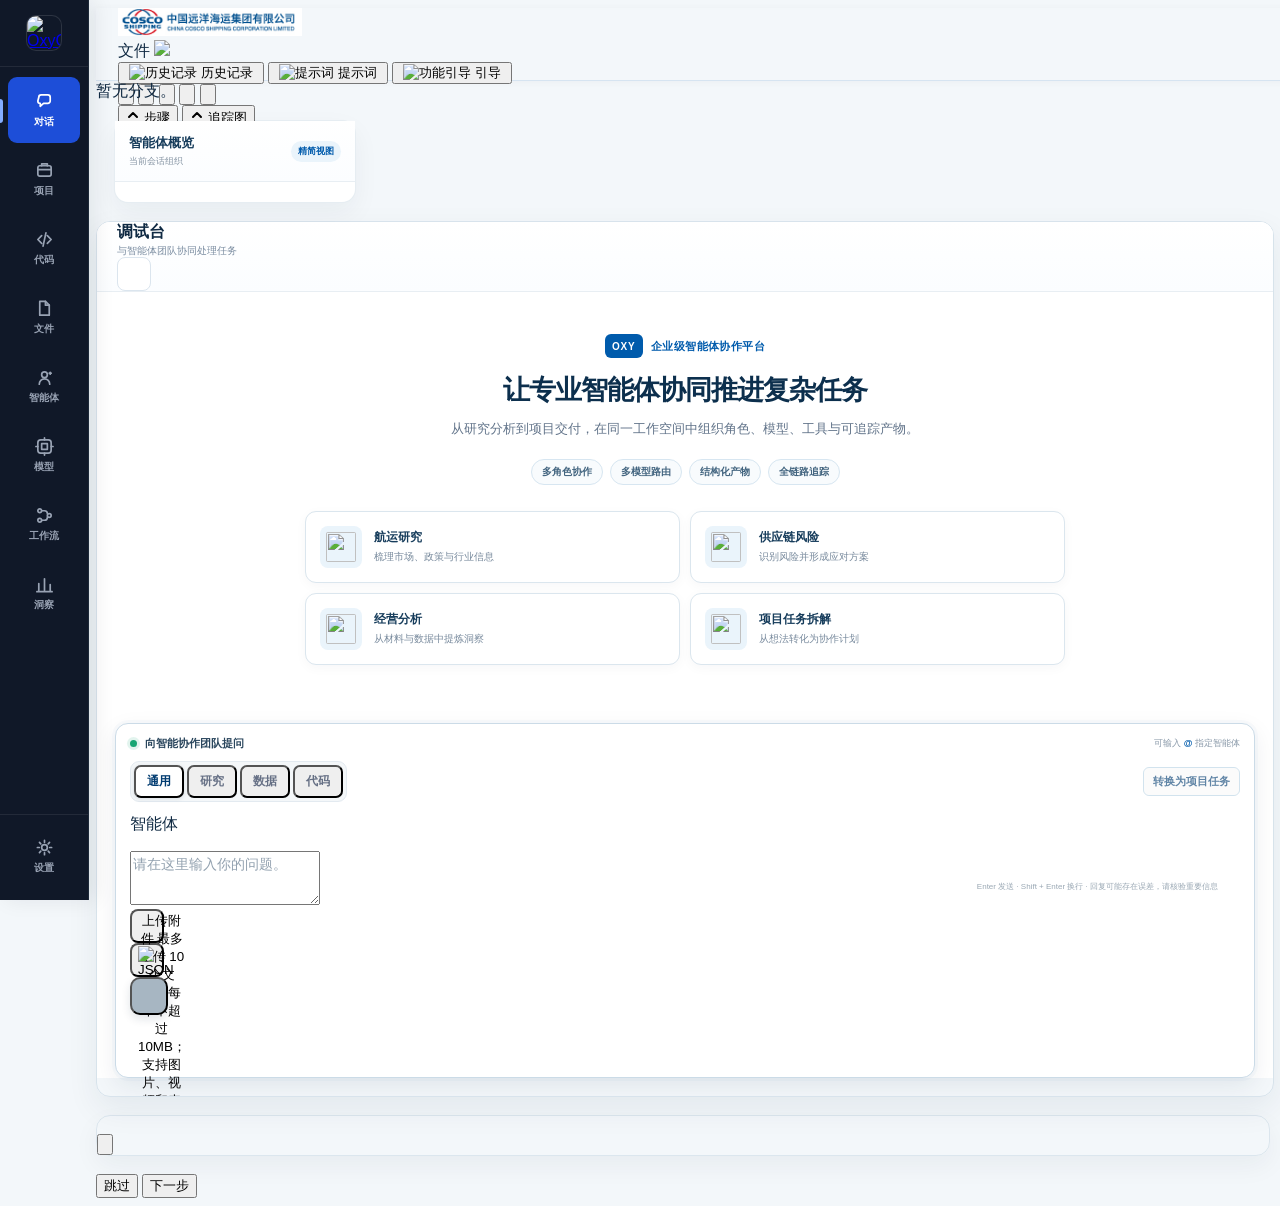
==== commit 4d158404: "feat: deliver final multi-role OxyGent platform" ====
--- a/oxygent/web/index.html
+++ b/oxygent/web/index.html
@@ -1,5 +1,5 @@
 <!DOCTYPE html>
-<html>
+<html lang="zh-CN">
 <head>
     <meta charset="utf-8">
     <!-- 强制不缓存的 meta 标签 -->
@@ -7,7 +7,7 @@
     <meta http-equiv="Pragma" content="no-cache">
     <meta http-equiv="Expires" content="0">
     <link rel="shortcut icon" href="./image/group-favicon.png" type="image/x-icon">
-    <title>OxyGent App</title>
+    <title>中远海运智能协作中心 · OxyGent</title>
     <link rel="stylesheet" href="./css/style.css">
     <link rel="stylesheet" href="./css/main.css"/>
     <link rel="stylesheet" href="./css/tree.css"/>
@@ -18,8 +18,11 @@
     <link rel="stylesheet" href="./css/guide.css"/>
     <link rel="stylesheet" href="./css/app-shell.css"/>
     <link rel="stylesheet" href="./css/chat-modes.css"/>
+    <link rel="stylesheet" href="./css/projects.css"/>
+    <link rel="stylesheet" href="./css/chat-enterprise.css"/>
     <script src="https://code.jquery.com/jquery-1.10.2.js"></script>
     <script src="./js/app-shell.js" defer></script>
+    <script src="./js/api-client.js" defer></script>
     <script src="./js/chat-modes.js" defer></script>
     <script src="./js/utils.js"></script>
     <script src="./js/marked.min.js"></script>
@@ -32,7 +35,13 @@
 <body class="timeline-hidden tracegraph-hidden" data-oxygent-page="chat">
 <div class="header">
     <div class="header-left">
-        <img class="header-left-img" src="./image/group-favicon.png" alt="">
+        <a class="cosco-enterprise-brand" href="index.html" aria-label="返回中远海运智能协作中心">
+            <img src="./image/brand/cosco-shipping-logo.jpg" alt="中国远洋海运集团有限公司">
+            <span class="cosco-product-name">
+                <strong>智能协作中心</strong>
+                <small>OxyGent Agent Platform</small>
+            </span>
+        </a>
         <!--        <div class="operate">-->
         <!--            <button onclick="save_historys()">save</button>-->
         <!--            <div class="nice-select">-->
@@ -44,7 +53,7 @@
             <input type="file" id="fileInput" accept=".json" style="display: none;">
             <div class="cascader-container">
                 <div class="cascader-input" id="cascaderInput">
-                    <span class="cascader-input-placeholder">File</span>
+                    <span class="cascader-input-placeholder">文件</span>
                     <img class="arrow" src="image/group-down.svg"/>
                 </div>
                 <div class="cascader-dropdown" id="cascaderDropdown">
@@ -52,21 +61,24 @@
                 </div>
             </div>
         </div>
-        <button class="btn-nav-toggle" onclick="window.open('history.html', '_blank')" title="Conversation History">
-            <img src="./image/history.svg" alt="History"/>
-            History
+        <button class="btn-nav-toggle" onclick="window.open('history.html', '_blank')" title="对话历史">
+            <img src="./image/history.svg" alt="历史记录"/>
+            历史记录
         </button>
-        <button class="btn-nav-toggle" onclick="window.open('prompts.html', '_blank')" title="Prompt Management">
-            <img src="./image/prompt.svg" alt="Prompts"/>
-            Prompts
+        <button class="btn-nav-toggle" onclick="window.open('prompts.html', '_blank')" title="提示词管理">
+            <img src="./image/prompt.svg" alt="提示词"/>
+            提示词
         </button>
-        <button class="btn-nav-toggle" onclick="startGuideTour()" title="Feature Guide">
-            <img src="./image/guide.svg" alt="Guide"/>
-            Guide
+        <button class="btn-nav-toggle" onclick="startGuideTour()" title="功能引导">
+            <img src="./image/guide.svg" alt="功能引导"/>
+            引导
         </button>
     </div>
     <div id="header_title_id" class="header-title"></div>
     <div class="header-right">
+        <div class="cosco-capability-badge" title="支持按角色配置模型、工具和工作流">
+            <span></span> 多角色 · 多模型协作
+        </div>
         <div class="control">
             <button onclick="begin()">
                 <img src="./image/arrow-left-double.svg" alt=""/>
@@ -87,13 +99,13 @@
             </button>
             <div id="step"></div>
         </div>
-        <button class="btn-timeline-toggle" id="btn-timeline-toggle" onclick="toggleTimeline()" title="Toggle Steps">
+        <button class="btn-timeline-toggle" id="btn-timeline-toggle" onclick="toggleTimeline()" title="显示或隐藏步骤">
             <svg width="14" height="14" viewBox="0 0 14 14" fill="none" stroke="currentColor" stroke-width="2" stroke-linecap="round" stroke-linejoin="round"><polyline points="3,9 7,5 11,9"/></svg>
-            <span class="btn-toggle-label">Steps</span>
+            <span class="btn-toggle-label">步骤</span>
         </button>
-        <button class="btn-tracegraph-toggle" id="btn-tracegraph-toggle" onclick="toggleTraceGraph()" title="Toggle Trace Graph">
+        <button class="btn-tracegraph-toggle" id="btn-tracegraph-toggle" onclick="toggleTraceGraph()" title="显示或隐藏追踪图">
             <svg width="14" height="14" viewBox="0 0 14 14" fill="none" stroke="currentColor" stroke-width="2" stroke-linecap="round" stroke-linejoin="round"><polyline points="3,9 7,5 11,9"/></svg>
-            <span class="btn-toggle-label">Trace Graph</span>
+            <span class="btn-toggle-label">追踪图</span>
         </button>
         <!--        todo  中英文  主题-->
         <!--                <div class="global-buttons">-->
@@ -119,13 +131,20 @@
 <div class="tracegraph-section collapsed" id="tracegraph-section">
     <div class="tracegraph-bar">
         <div class="tracegraph-body" id="tracegraph-body">
-            <div class="tg-empty">No branches yet.</div>
+            <div class="tg-empty">暂无分支。</div>
         </div>
         <div class="tracegraph-resize-handle" id="tracegraph-resize-handle"></div>
     </div>
 </div>
 <div class="container">
     <div class="center">
+        <div class="agent-overview-header">
+            <div>
+                <strong>智能体概览</strong>
+                <small>当前会话组织</small>
+            </div>
+            <span>精简视图</span>
+        </div>
         <div class="center-scroll xMind">
             <div id="org-zoom-wrapper"></div>
         </div>
@@ -134,17 +153,17 @@
             <div id="org-minimap-viewport"></div>
         </div>
         <div id="org-zoom-controls">
-            <button id="org-zoom-out" title="Zoom out">&minus;</button>
+            <button id="org-zoom-out" title="缩小">&minus;</button>
             <span id="org-zoom-level">100%</span>
-            <button id="org-zoom-in" title="Zoom in">+</button>
-            <button id="org-zoom-reset" title="Reset zoom">&#x27F2;</button>
+            <button id="org-zoom-in" title="放大">+</button>
+            <button id="org-zoom-reset" title="重置缩放">&#x27F2;</button>
         </div>
     </div>
     <div class="left">
         <div class="left_bottom">
             <div class="chat-container">
                 <div id="chat_title">
-                    Playground
+                    调试台
                 </div>
                 <div class="chat_toggle_group">
                     <button id="message_group" onclick="openRight()">
@@ -154,6 +173,38 @@
             </div>
 
             <div id="chat_history">
+                <section class="chat-welcome" id="chat-welcome" aria-labelledby="chat-welcome-title">
+                    <div class="chat-welcome-kicker">
+                        <span class="chat-welcome-mark">OXY</span>
+                        <span>企业级智能体协作平台</span>
+                    </div>
+                    <h1 id="chat-welcome-title">让专业智能体协同推进复杂任务</h1>
+                    <p class="chat-welcome-description">从研究分析到项目交付，在同一工作空间中组织角色、模型、工具与可追踪产物。</p>
+                    <div class="chat-advantage-list" aria-label="平台能力">
+                        <span>多角色协作</span>
+                        <span>多模型路由</span>
+                        <span>结构化产物</span>
+                        <span>全链路追踪</span>
+                    </div>
+                    <div class="chat-starter-grid" aria-label="快捷任务">
+                        <button type="button" class="chat-starter" data-chat-prompt="请围绕我提供的主题开展航运与供应链研究，先明确研究范围、关键假设和信息缺口，再给出结构化结论。">
+                            <img src="./image/org_knowledge.svg" alt="">
+                            <span><strong>航运研究</strong><small>梳理市场、政策与行业信息</small></span>
+                        </button>
+                        <button type="button" class="chat-starter" data-chat-prompt="请分析我提供的供应链场景，识别关键风险、影响范围、预警信号和可执行的应对建议。">
+                            <img src="./image/org_flow.svg" alt="">
+                            <span><strong>供应链风险</strong><small>识别风险并形成应对方案</small></span>
+                        </button>
+                        <button type="button" class="chat-starter" data-chat-prompt="请分析我上传的数据或材料，提取关键指标、异常变化和管理层需要关注的结论，并说明分析依据。">
+                            <img src="./image/org_model.svg" alt="">
+                            <span><strong>经营分析</strong><small>从材料与数据中提炼洞察</small></span>
+                        </button>
+                        <button type="button" class="chat-starter" data-chat-prompt="请把我接下来描述的目标拆解为可执行的项目任务，明确角色分工、关键产物、依赖关系和验收标准。">
+                            <img src="./image/org_tool.svg" alt="">
+                            <span><strong>项目任务拆解</strong><small>从想法转化为协作计划</small></span>
+                        </button>
+                    </div>
+                </section>
                 <ul class="content" id="chatbox">
                 </ul>
             </div>
@@ -184,43 +235,48 @@
                 </div> -->
                 <div class="chat-agent-list" id="chatAgentList" style="display:none;"></div>
 
+                <div class="chat-composer-heading">
+                    <div><span class="chat-composer-status"></span><strong>向智能协作团队提问</strong></div>
+                    <small>可输入 <b>@</b> 指定智能体</small>
+                </div>
+
                 <div class="chat-mode-shell" id="chat-mode-shell">
                     <div class="chat-mode-row">
-                        <div class="chat-mode-switcher" role="group" aria-label="Chat mode">
-                            <button type="button" class="chat-mode-button active" data-chat-mode="general" aria-pressed="true">General</button>
-                            <button type="button" class="chat-mode-button" data-chat-mode="research" aria-pressed="false">Research</button>
-                            <button type="button" class="chat-mode-button" data-chat-mode="data" aria-pressed="false">Data</button>
-                            <button type="button" class="chat-mode-button" data-chat-mode="code" aria-pressed="false">Code</button>
+                        <div class="chat-mode-switcher" role="group" aria-label="对话模式">
+                            <button type="button" class="chat-mode-button active" data-chat-mode="general" aria-pressed="true">通用</button>
+                            <button type="button" class="chat-mode-button" data-chat-mode="research" aria-pressed="false">研究</button>
+                            <button type="button" class="chat-mode-button" data-chat-mode="data" aria-pressed="false">数据</button>
+                            <button type="button" class="chat-mode-button" data-chat-mode="code" aria-pressed="false">代码</button>
                         </div>
-                        <button type="button" class="chat-project-action" disabled title="Project Tasks are enabled in PR 2">Convert to Project Task</button>
+                        <button type="button" class="chat-project-action" id="convert-project-task" disabled title="正在加载项目">转换为项目任务</button>
                     </div>
                     <div class="code-mode-panel" id="code-mode-panel">
                         <div class="code-mode-fields">
-                            <div class="code-mode-field"><label for="code-repository">Repository</label><select id="code-repository" disabled><option>Configure in Code Workspace</option></select></div>
-                            <div class="code-mode-field"><label for="code-base-branch">Base branch</label><select id="code-base-branch" disabled><option>Available in PR 5</option></select></div>
-                            <div class="code-mode-field"><label for="code-workflow">Workflow</label><select id="code-workflow" disabled><option>Available in PR 4</option></select></div>
-                            <div class="code-mode-field"><label for="code-agent-team">Agent team</label><select id="code-agent-team" disabled><option>Available in PR 3</option></select></div>
+                            <div class="code-mode-field"><label for="code-repository">代码仓库</label><select id="code-repository" disabled><option>正在加载仓库…</option></select></div>
+                            <div class="code-mode-field"><label for="code-base-branch">基础分支</label><select id="code-base-branch" disabled><option>请选择仓库</option></select></div>
+                            <div class="code-mode-field"><label for="code-workflow">工作流</label><select id="code-workflow" disabled><option>正在加载工作流…</option></select></div>
+                            <div class="code-mode-field"><label for="code-agent-team">智能体团队</label><select id="code-agent-team" disabled><option>正在加载智能体团队…</option></select></div>
                         </div>
-                        <div class="code-quick-actions" aria-label="Code task shortcuts">
-                            <button type="button" class="code-quick-action">Fix a bug</button>
-                            <button type="button" class="code-quick-action">Add a feature</button>
-                            <button type="button" class="code-quick-action">Refactor code</button>
-                            <button type="button" class="code-quick-action">Write tests</button>
-                            <button type="button" class="code-quick-action">Review changes</button>
-                            <button type="button" class="code-quick-action">Explain repository</button>
+                        <div class="code-quick-actions" aria-label="代码任务快捷入口">
+                            <button type="button" class="code-quick-action">修复缺陷</button>
+                            <button type="button" class="code-quick-action">添加功能</button>
+                            <button type="button" class="code-quick-action">重构代码</button>
+                            <button type="button" class="code-quick-action">编写测试</button>
+                            <button type="button" class="code-quick-action">审查变更</button>
+                            <button type="button" class="code-quick-action">解释仓库</button>
                         </div>
-                        <p class="code-mode-note">PR 1 provides the workspace entry only. Repository execution remains disabled until the isolated worktree foundation is available.</p>
+                        <p class="code-mode-note" id="code-mode-note">仓库只能从服务端批准的来源中选择。每个代码任务都在独立的 Git 工作树中运行。</p>
                     </div>
                 </div>
 
                 <!-- agentlist popup -->
                 <div id="chat-at-list-container-id" class="chat-at-list-container">
-                    <div class="chat-at-list-title">Agents</div>
+                    <div class="chat-at-list-title">智能体</div>
                     <ul id="chatAtListId" class="chat-at-list"></ul>
                 </div>
 
                 <div id="message_input_wrap">
-                    <textarea id="message_input" rows="1" placeholder="Ask me anything here."></textarea>
+                    <textarea id="message_input" rows="1" placeholder="请在这里输入你的问题。"></textarea>
                 </div>
                 <button class="file-upload-area" id="message_addtional">
                     <input
@@ -232,8 +288,8 @@
                     >
                     <img src="./image/group_addtion.svg" alt=""/>
                     <span class="file-tooltip">
-                        <span class="file-tooltip-title"> Upload attachments </span>
-                        <span class="file-tooltip-description">Max 10, 10MB each. Images, videos and table files are supported.</span>
+                        <span class="file-tooltip-title"> 上传附件 </span>
+                        <span class="file-tooltip-description">最多上传 10 个文件，每个不超过 10MB；支持图片、视频和表格文件。</span>
                     </span>
                 </button>
                 <button class="json-editor-btn" id="json_editor_toggle" onclick="toggleJsonEditor()">
@@ -245,14 +301,14 @@
                 <!-- Querys Panel -->
                 <div class="querys-panel" id="querys_panel" style="display:none;">
                     <div class="querys-panel-header">
-                        <span class="querys-panel-title">Queries</span>
+                        <span class="querys-panel-title">预设问题</span>
                     </div>
                     <ul class="querys-list" id="querys_list"></ul>
                 </div>
                 <!-- JSON Editor Panel -->
                 <div class="json-editor-panel" id="json_editor_panel" style="display:none;">
                     <div class="json-editor-header">
-                        <span class="json-editor-title">Request Data</span>
+                        <span class="json-editor-title">请求数据</span>
                     </div>
                     <div class="json-editor-body">
                         <div class="json-editor-field">
@@ -267,14 +323,15 @@
                         </div>
                     </div>
                     <div class="json-editor-footer">
-                        <button class="json-editor-btn-clear" onclick="clearJsonEditor()">Clear</button>
-                        <button class="json-editor-btn-cancel" onclick="cancelJsonEditor()">Cancel</button>
-                        <button class="json-editor-btn-apply" onclick="applyJsonEditor()">Apply</button>
+                        <button class="json-editor-btn-clear" onclick="clearJsonEditor()">清空</button>
+                        <button class="json-editor-btn-cancel" onclick="cancelJsonEditor()">取消</button>
+                        <button class="json-editor-btn-apply" onclick="applyJsonEditor()">应用</button>
                     </div>
                 </div>
                 <button id="message_send" onclick="send_message()">
                     <img src="./image/up_arrow.svg" alt=""/>
                 </button>
+                <div class="chat-composer-footnote">Enter 发送 · Shift + Enter 换行 · 回复可能存在误差，请核验重要信息</div>
             </div>
         </div>
     </div>
@@ -299,7 +356,7 @@
 <div id="restart-modal" class="restart-modal-overlay" style="display:none;">
     <div class="restart-modal">
         <div class="restart-modal-header">
-            <span>Edit Node Output & Restart</span>
+            <span>编辑节点输出并重新运行</span>
             <button type="button" class="restart-modal-close">&times;</button>
         </div>
         <div class="restart-modal-body">
@@ -309,8 +366,8 @@
             <textarea id="restart-output-editor" rows="12" spellcheck="false"></textarea>
         </div>
         <div class="restart-modal-footer">
-            <button type="button" id="restart-modal-cancel">Cancel</button>
-            <button type="button" id="restart-modal-confirm">Confirm & Restart</button>
+            <button type="button" id="restart-modal-cancel">取消</button>
+            <button type="button" id="restart-modal-confirm">确认并重新运行</button>
         </div>
     </div>
 </div>
@@ -325,8 +382,8 @@
         <div class="tour-tooltip-step">
             <span class="tour-tooltip-counter" id="tour-counter"></span>
             <div class="tour-tooltip-nav">
-                <button class="tour-tooltip-btn" id="tour-skip-btn" onclick="endGuideTour()">Skip</button>
-                <button class="tour-tooltip-btn primary" id="tour-next-btn" onclick="nextGuideTourStep()">Next</button>
+                <button class="tour-tooltip-btn" id="tour-skip-btn" onclick="endGuideTour()">跳过</button>
+                <button class="tour-tooltip-btn primary" id="tour-next-btn" onclick="nextGuideTourStep()">下一步</button>
             </div>
         </div>
     </div>
@@ -336,12 +393,13 @@
 <script>
     var ws = null;
     var from_trace_id = "";
-    var first_chat = "How may I support your request today?";
+    var first_chat = "您好，我是中远海运智能协作助手。请告诉我您希望研究、分析或推进的任务。";
 
     var last_tool_call_path = [];
     var last_tool_call_name = "";
     var llm_is_work = false;
     var chats = [];
+    var projectTaskAttachmentReferences = [];
     var plan_dict = {};
     var nodeContentMap = {};
     var tool_calls = [];
@@ -371,7 +429,7 @@
         branchCounter++;
         var b = {
             id: "branch_" + branchCounter,
-            label: "Branch " + branchCounter,
+            label: "分支 " + branchCounter,
             parentBranchId: parentBranchId,
             forkFrameIndex: forkFrameIndex,
             traceId: "",
@@ -1476,7 +1534,7 @@
         })
             .then(function (response) {
                 if (!response.ok) {
-                    throw new Error("Request failed");
+                    throw new Error("请求失败");
                 }
                 return response.json();
             })
@@ -1504,12 +1562,12 @@
         var likeSvg = '<svg viewBox="0 0 24 24"><path d="M14 9V5a3 3 0 0 0-3-3l-4 9v11h11.28a2 2 0 0 0 2-1.7l1.38-9a2 2 0 0 0-2-2.3zM7 22H4a2 2 0 0 1-2-2v-7a2 2 0 0 1 2-2h3"></path></svg>';
         var dislikeSvg = '<svg viewBox="0 0 24 24"><path d="M10 15v4a3 3 0 0 0 3 3l4-9V2H5.72a2 2 0 0 0-2 1.7l-1.38 9a2 2 0 0 0 2 2.3zM17 2h3a2 2 0 0 1 2 2v7a2 2 0 0 1-2 2h-3"></path></svg>';
 
-        var likeBtn = $('<button type="button" class="btn-icon like" title="Good response">' + likeSvg + '</button>');
-        var dislikeBtn = $('<button type="button" class="btn-icon dislike" title="Bad response">' + dislikeSvg + '</button>');
+        var likeBtn = $('<button type="button" class="btn-icon like" title="回答有帮助">' + likeSvg + '</button>');
+        var dislikeBtn = $('<button type="button" class="btn-icon dislike" title="回答有问题">' + dislikeSvg + '</button>');
 
         // Feedback Panel
         var feedbackPanel = $('<div class="feedback-panel">');
-        var feedbackHeader = $('<div class="feedback-header"><span>What\'s the issue?</span><span class="feedback-close">&times;</span></div>');
+        var feedbackHeader = $('<div class="feedback-header"><span>遇到了什么问题？</span><span class="feedback-close">&times;</span></div>');
         
         // Row 1: Options + Submit Button (Dynamic Slot 1)
         var row1 = $('<div class="feedback-row-1">');
@@ -1519,19 +1577,19 @@
         // Row 2: Input + Submit Button (Dynamic Slot 2)
         var row2 = $('<div class="feedback-row-2">');
         var inputWrapper = $('<div class="feedback-input-wrapper">');
-        var customInput = $('<input type="text" class="feedback-input" placeholder="(Optional) Tell us more about your experience">');
+        var customInput = $('<input type="text" class="feedback-input" placeholder="（可选）请补充说明你的体验">');
         inputWrapper.append(customInput);
         row2.append(inputWrapper);
 
         // Submit Button (Single instance moved around)
-        var submitBtn = $('<button class="feedback-submit-btn">Submit</button>');
+        var submitBtn = $('<button class="feedback-submit-btn">提交</button>');
 
         var reasons = [
-            "Offensive/Unsafe",
-            "Factually incorrect",
-            "Not helpful",
-            "Privacy concern",
-            "Other"
+            "冒犯性或不安全",
+            "事实不正确",
+            "没有帮助",
+            "隐私问题",
+            "其他"
         ];
 
         // Build Options
@@ -1550,7 +1608,7 @@
             var hasSelection = selectedTags.length > 0;
 
             selectedTags.each(function() {
-                if ($(this).text() === "Other") {
+                if ($(this).text() === "其他") {
                     isOtherSelected = true;
                 }
             });
@@ -1594,13 +1652,13 @@
             var finalReason = selectedReasons.join(", ");
             if (comment) {
                 if (finalReason) {
-                    finalReason += " | Details: " + comment;
+                    finalReason += " | 详情：" + comment;
                 } else {
                     finalReason = comment;
                 }
             }
             
-            submit_rating(container, "dislike", finalReason || "Unspecified feedback");
+            submit_rating(container, "dislike", finalReason || "未说明具体反馈");
             feedbackPanel.fadeOut(200);
         });
 
@@ -1696,28 +1754,28 @@
         renderTraceGraph();
     }
 
-    var START_NODE = '<div class="tg-node tg-node-start" title="Start">'
+    var START_NODE = '<div class="tg-node tg-node-start" title="开始">'
         + '<div class="tg-node-main">'
         + '<svg class="tg-node-icon-svg" width="18" height="18" viewBox="0 0 18 18"><circle cx="9" cy="9" r="7" fill="#22c55e" stroke="#16a34a" stroke-width="1.5"/><polygon points="7.5,5.5 13,9 7.5,12.5" fill="#fff"/></svg>'
-        + '<span class="tg-node-callee">Start</span>'
+        + '<span class="tg-node-callee">开始</span>'
         + '</div></div>';
 
-    var END_NODE = '<div class="tg-node tg-node-end" title="End">'
+    var END_NODE = '<div class="tg-node tg-node-end" title="结束">'
         + '<div class="tg-node-main">'
         + '<svg class="tg-node-icon-svg" width="18" height="18" viewBox="0 0 18 18"><circle cx="9" cy="9" r="7" fill="#ef4444" stroke="#dc2626" stroke-width="1.5"/><rect x="6.5" y="6.5" width="5" height="5" rx="0.5" fill="#fff"/></svg>'
-        + '<span class="tg-node-callee">End</span>'
+        + '<span class="tg-node-callee">结束</span>'
         + '</div></div>';
 
-    var RUNNING_NODE = '<div class="tg-node tg-node-running" title="Running">'
+    var RUNNING_NODE = '<div class="tg-node tg-node-running" title="运行中">'
         + '<div class="tg-node-main">'
         + '<svg class="tg-node-icon-svg tg-spin" width="18" height="18" viewBox="0 0 18 18"><circle cx="9" cy="9" r="6.5" fill="none" stroke="#e5e7eb" stroke-width="2"/><path d="M9 2.5 a6.5 6.5 0 0 1 6.5 6.5" fill="none" stroke="#3b82f6" stroke-width="2" stroke-linecap="round"/></svg>'
-        + '<span class="tg-node-callee">Running</span>'
+        + '<span class="tg-node-callee">运行中</span>'
         + '</div></div>';
 
-    var TURN_SEPARATOR = '<div class="tg-node tg-node-turn" title="New Turn">'
+    var TURN_SEPARATOR = '<div class="tg-node tg-node-turn" title="新对话轮次">'
         + '<div class="tg-node-main">'
         + '<svg class="tg-node-icon-svg" width="18" height="18" viewBox="0 0 18 18"><circle cx="9" cy="9" r="7" fill="#8b5cf6" stroke="#7c3aed" stroke-width="1.5"/><path d="M6 9h6M9 6v6" stroke="#fff" stroke-width="1.8" stroke-linecap="round"/></svg>'
-        + '<span class="tg-node-callee">New Turn</span>'
+        + '<span class="tg-node-callee">新轮次</span>'
         + '</div></div>';
 
     // Check if a turn separator should be inserted between nodes[i-1] and nodes[i].
@@ -1740,7 +1798,7 @@
             if (traceGraphData[k] && traceGraphData[k].length) { hasData = true; break; }
         }
         if (!hasData) {
-            $body.html('<div class="tg-empty">No LLM/tool nodes yet.</div>');
+            $body.html('<div class="tg-empty">暂无 LLM 或工具节点。</div>');
             return;
         }
         var roots = branches.filter(function(b) { return !b.parentBranchId; });
@@ -2001,7 +2059,7 @@
         var iconSrc = (n.node_type === 'llm' || n.node_type === 'model')
             ? './image/org_model.svg' : './image/org_tool.svg';
         var rerunBtn = (!llm_is_work && (n.node_type === 'llm' || n.node_type === 'model' || n.node_type === 'tool'))
-            ? '<button type="button" class="tg-node-rerun" title="ReRun from this node"'
+            ? '<button type="button" class="tg-node-rerun" title="从此节点重新运行"'
                 + ' data-node-id="' + escapeHtml(n.node_id) + '">'
                 + '<svg width="10" height="10" viewBox="0 0 10 10" aria-hidden="true">'
                 + '<polygon points="2,1 9,5 2,9" fill="currentColor"/></svg></button>'
@@ -2191,6 +2249,10 @@
 
     function scroll_top_div_chat_history() {
         div_chat_history.stop();
+        if (document.getElementById('chat-welcome') && div_chatbox.find('li.me').length === 0) {
+            div_chat_history.scrollTop(0);
+            return;
+        }
         if (div_chat_history[0]) {
             div_chat_history.animate({
                 scrollTop: div_chat_history[0].scrollHeight
@@ -2244,6 +2306,11 @@
 
             if (filesToUpload.length) {
                 payload.attachments = filesToUpload.map(({serverName}) => serverName);
+                payload.attachments.forEach(function (reference) {
+                    if (!projectTaskAttachmentReferences.includes(reference)) {
+                        projectTaskAttachmentReferences.push(reference);
+                    }
+                });
             }
 
             if (argentName) {
@@ -2540,7 +2607,7 @@
                 div_right.append($("<div class='job_desc_interval'>"));
             }
             if (agent_log.hasOwnProperty("intention") && Object.keys(agent_log["intention"]).length !== 0) {
-                div_right.append($("<h3>").text("Intention Understanding").css("color", "red"));
+                div_right.append($("<h3>").text("意图理解").css("color", "red"));
                 var a_tag = $("<a>").attr("href", "./node.html?id=" + agent_log["intention"].node_id).attr("target", "_blank").css("text-decoration", "none").css("color", "black");
                 var temp_div = $("<div>").addClass("planning").text(agent_log["intention"]["content"]);
                 a_tag.append(temp_div);
@@ -2565,11 +2632,11 @@
 
                         // Output header with toggle group and detail link
                         var outputHead = $("<div class='plannings-output-head'>");
-                        outputHead.append($("<span>").text('Output'));
+                        outputHead.append($("<span>").text('输出'));
                         var toggleGroup = $("<span class='output-toggle-group'>");
                         toggleGroup.append($("<button class='output-toggle-btn active' onclick='toggleOutputView(this, \"markdown\"); event.stopPropagation();'>").text('Markdown'));
-                        toggleGroup.append($("<button class='output-toggle-btn' onclick='toggleOutputView(this, \"raw\"); event.stopPropagation();'>").text('Raw'));
-                        toggleGroup.append($("<a class='output-detail-btn' title='View detail' onclick='event.stopPropagation();'>").attr("href", "./node.html?id=" + agent_log["plannings"][i].node_id).attr("target", "_blank").html('<svg width="20" height="20" viewBox="0 0 24 24" fill="none" stroke="currentColor" stroke-width="2" stroke-linecap="round" stroke-linejoin="round"><path d="M18 13v6a2 2 0 0 1-2 2H5a2 2 0 0 1-2-2V8a2 2 0 0 1 2-2h6"/><polyline points="15 3 21 3 21 9"/><line x1="10" y1="14" x2="21" y2="3"/></svg>'));
+                        toggleGroup.append($("<button class='output-toggle-btn' onclick='toggleOutputView(this, \"raw\"); event.stopPropagation();'>").text('原始文本'));
+                        toggleGroup.append($("<a class='output-detail-btn' title='查看详情' onclick='event.stopPropagation();'>").attr("href", "./node.html?id=" + agent_log["plannings"][i].node_id).attr("target", "_blank").html('<svg width="20" height="20" viewBox="0 0 24 24" fill="none" stroke="currentColor" stroke-width="2" stroke-linecap="round" stroke-linejoin="round"><path d="M18 13v6a2 2 0 0 1-2 2H5a2 2 0 0 1-2-2V8a2 2 0 0 1 2-2h6"/><polyline points="15 3 21 3 21 9"/><line x1="10" y1="14" x2="21" y2="3"/></svg>'));
                         outputHead.append(toggleGroup);
                         div_right.append(outputHead);
 
@@ -2600,17 +2667,17 @@
                         var node_actions = $("<div class='node-actions'>")
                             .attr("data-node-id", curNodeId);
                         node_actions.append(
-                            $("<button type='button' class='btn-locate' title='Locate in Trace Graph'>")
-                                .html('<svg width="14" height="14" viewBox="0 0 24 24" fill="none" stroke="currentColor" stroke-width="2" stroke-linecap="round" stroke-linejoin="round"><circle cx="11" cy="11" r="8"/><line x1="21" y1="21" x2="16.65" y2="16.65"/></svg> Locate')
+                            $("<button type='button' class='btn-locate' title='在追踪图中定位'>")
+                                .html('<svg width="14" height="14" viewBox="0 0 24 24" fill="none" stroke="currentColor" stroke-width="2" stroke-linecap="round" stroke-linejoin="round"><circle cx="11" cy="11" r="8"/><line x1="21" y1="21" x2="16.65" y2="16.65"/></svg> 定位')
                         );
                         if (curCalleeCategory === "llm" || curCalleeCategory === "tool") {
                             node_actions.append(
-                                $("<button type='button' class='btn-restart' title='Restart from this node'>")
-                                    .html("<span class='node-action-icon'>&#9654;</span> ReRun")
+                                $("<button type='button' class='btn-restart' title='从此节点重新运行'>")
+                                    .html("<span class='node-action-icon'>&#9654;</span> 重新运行")
                             );
                             node_actions.append(
-                                $("<button type='button' class='btn-edit-restart' title='Edit output and restart'>")
-                                    .html("<span class='node-action-icon'>&#9998;</span> Edit & ReRun")
+                                $("<button type='button' class='btn-edit-restart' title='编辑输出并重新运行'>")
+                                    .html("<span class='node-action-icon'>&#9998;</span> 编辑并重新运行")
                             );
                         }
                         timelineContainer.append(node_actions);
@@ -3046,18 +3113,18 @@
 
         if (index === 0) {
             info.actionType = 'init';
-            info.label = 'Start';
-            info.detail = 'Initial state';
+            info.label = '开始';
+            info.detail = '初始状态';
         } else if (answer.length > 0 && answer[answer.length - 1].role === 'user') {
             info.actionType = 'user';
-            info.label = 'User';
+            info.label = '用户';
             var msg = answer[answer.length - 1].content || '';
             info.detail = msg.length > 30 ? msg.substring(0, 28) + '...' : msg;
         } else if (agentLog.plannings && agentLog.plannings.length > 0) {
             var last = agentLog.plannings[agentLog.plannings.length - 1];
             if (last.type === 'observation') {
                 info.actionType = 'observation';
-                info.label = last.callee || info.agentName || 'Tool';
+                info.label = last.callee || info.agentName || '工具';
             } else {
                 info.actionType = 'llm';
                 info.label = info.agentName || 'LLM';
@@ -3066,7 +3133,7 @@
             if (info.detail.length > 30) info.detail = info.detail.substring(0, 28) + '...';
         } else {
             info.actionType = 'agent';
-            info.label = info.agentName || ('Frame ' + (index + 1));
+            info.label = info.agentName || ('帧 ' + (index + 1));
             info.detail = agentLog.job_desc || '';
             if (info.detail.length > 30) info.detail = info.detail.substring(0, 28) + '...';
         }
@@ -3483,31 +3550,31 @@
         {
             id: 'New',
             value: 'New',
-            label: 'New',
+            label: '新建',
             image: './image/group_add.svg',
         },
         {
             id: 'Import',
             value: 'Import',
-            label: 'Import',
+            label: '导入',
             image: './image/group_open.svg',
         },
         {
             id: 'Load',
             value: 'Load',
-            label: 'Load',
+            label: '加载',
             image: './image/group_recent.svg',
         },
         {
             id: 'Save',
             value: 'Save',
-            label: 'Save',
+            label: '保存',
             image: './image/group_save.svg',
         },
         {
             id: 'Export',
             value: 'Export',
-            label: 'Export',
+            label: '导出',
             image: './image/group_export.svg',
         }
     ];
@@ -3895,71 +3962,71 @@
         {
             selector: '.cascader',
             icon: '\u{1F4C2}',
-            title: 'File Manager',
-            desc: 'Import/export conversation sessions as JSON. Save your work, load previous sessions, or share agent interactions with your team.',
+            title: '文件管理',
+            desc: '以 JSON 格式导入或导出对话会话。可保存当前工作、加载历史会话或与团队共享智能体交互记录。',
             tooltipPos: 'below'
         },
         {
             selector: '.header-left .btn-nav-toggle:nth-of-type(1)',
             icon: '\u{1F4DA}',
-            title: 'History',
-            desc: 'Open the History page to browse, search, filter, and rate past conversations. Quickly locate and replay previous agent sessions.',
+            title: '历史记录',
+            desc: '打开历史记录页面，浏览、搜索、筛选并评价过往对话，快速定位和重放智能体会话。',
             tooltipPos: 'below'
         },
         {
             selector: '.header-left .btn-nav-toggle:nth-of-type(2)',
             icon: '\u{270F}️',
-            title: 'Prompts',
-            desc: 'Open the Prompt Manager to edit, version, diff, and hot-reload system prompts at runtime — no service restart needed.',
+            title: '提示词',
+            desc: '打开提示词管理器，在运行时编辑、版本化、对比并热加载系统提示词，无需重启服务。',
             tooltipPos: 'below'
         },
         {
             selector: '.header-right .control',
             icon: '\u{23EF}️',
-            title: 'Playback Controls',
-            desc: 'Step-by-step replay: rewind to start, step back, play/pause auto-play, step forward, jump to end. Debug agent execution frame by frame.',
+            title: '回放控制',
+            desc: '逐步回放执行过程：回到开头、后退一步、播放/暂停自动回放、前进一步或跳到结尾。',
             tooltipPos: 'below'
         },
         {
             selector: '#btn-timeline-toggle',
             icon: '\u{1F4CF}',
-            title: 'Steps Timeline',
-            desc: 'Toggle the step timeline bar. Shows each execution step on a horizontal track with branch support for navigating parallel traces.',
+            title: '步骤时间线',
+            desc: '切换步骤时间线，在水平轨道上显示每个执行步骤，并支持通过分支浏览并行追踪。',
             tooltipPos: 'below'
         },
         {
             selector: '#btn-tracegraph-toggle',
             icon: '\u{1F332}',
-            title: 'Trace Graph',
-            desc: 'Toggle the trace graph panel. Visualizes conversation branching as a tree — fork, compare, and navigate between different execution paths.',
+            title: '追踪图',
+            desc: '切换追踪图面板，以树形结构展示对话分支，支持派生、比较和浏览不同执行路径。',
             tooltipPos: 'below'
         },
         {
             selector: '.container > .center',
             icon: '\u{1F5FA}️',
-            title: 'Organization Tree',
-            desc: 'Interactive agent hierarchy visualization. See how agents are organized, their types, tools, and LLM configurations. Supports zoom, pan, and minimap.',
+            title: '组织树',
+            desc: '交互式展示智能体层级，以及智能体类型、工具和 LLM 配置，并支持缩放、平移和小地图。',
             tooltipPos: 'right'
         },
         {
             selector: '.container > .left',
             icon: '\u{1F4AC}',
-            title: 'Chat Playground',
-            desc: 'Main conversation panel. Send messages, upload files, use @mention to target specific agents. Supports Markdown rendering and SSE streaming.',
+            title: '对话调试台',
+            desc: '主对话面板。可发送消息、上传文件，并使用 @ 提及指定智能体；支持 Markdown 渲染和 SSE 流式输出。',
             tooltipPos: 'left'
         },
         {
             selector: '#chat_send',
             icon: '\u{2328}️',
-            title: 'Input & Attachments',
-            desc: 'Rich input area: type messages, upload files (images, docs, code), add shared/group data via JSON editor, and @mention agents for direct routing.',
+            title: '输入与附件',
+            desc: '在输入区输入消息、上传图片/文档/代码文件，通过 JSON 编辑器添加共享数据，并使用 @ 提及进行定向路由。',
             tooltipPos: 'above'
         },
         {
             selector: '.container > .right',
             icon: '\u{1F4CB}',
-            title: 'Agent Detail Panel',
-            desc: 'Click any agent node to inspect execution details: input/output, tool calls, LLM interactions, token usage, and timing information.',
+            title: '智能体详情面板',
+            desc: '点击智能体节点查看执行详情，包括输入/输出、工具调用、LLM 交互、Token 用量和耗时。',
             tooltipPos: 'left'
         }
     ];
@@ -4053,7 +4120,7 @@
             document.getElementById('tour-desc').textContent = step.desc;
             document.getElementById('tour-counter').textContent = (index + 1) + ' / ' + _guideTourSteps.length;
             var nextBtn = document.getElementById('tour-next-btn');
-            nextBtn.textContent = (index === _guideTourSteps.length - 1) ? 'Finish' : 'Next';
+            nextBtn.textContent = (index === _guideTourSteps.length - 1) ? '完成' : '下一步';
         }
 
         if (firstShow) {
--- a/oxygent/web/css/chat-modes.css
+++ b/oxygent/web/css/chat-modes.css
@@ -118,6 +118,95 @@
     font-size: 10px;
 }
 
+.og-field-label {
+    margin: 0 0 7px;
+    color: #344054;
+    font-size: 11px;
+    font-weight: 700;
+}
+
+.chat-artifact-options {
+    max-height: 150px;
+    display: grid;
+    gap: 6px;
+    overflow-y: auto;
+    padding: 9px;
+    border: 1px solid #e4e7ec;
+    border-radius: 7px;
+    background: #f9fafb;
+    color: #667085;
+    font-size: 11px;
+}
+
+.og-modal .chat-artifact-options label {
+    display: flex;
+    grid-template-columns: none;
+    align-items: flex-start;
+    justify-content: flex-start;
+    gap: 8px;
+    padding: 7px;
+    border-radius: 6px;
+    background: #fff;
+}
+
+.og-modal .chat-artifact-options input {
+    width: auto;
+    flex: 0 0 auto;
+    margin-top: 2px;
+}
+
+.chat-artifact-options label span {
+    display: grid;
+    gap: 2px;
+}
+
+.chat-artifact-options small,
+.chat-reference-note {
+    color: #667085;
+    font-size: 10px;
+}
+
+.chat-reference-note {
+    margin: -4px 0 0;
+}
+
+.chat-project-toast {
+    position: fixed;
+    right: 24px;
+    bottom: 24px;
+    z-index: 1400;
+    min-width: 300px;
+    display: flex;
+    align-items: center;
+    justify-content: space-between;
+    gap: 20px;
+    padding: 14px 16px;
+    border: 1px solid #abefc6;
+    border-radius: 10px;
+    background: #ecfdf3;
+    color: #05603a;
+    box-shadow: 0 12px 32px rgba(16, 24, 40, 0.16);
+}
+
+.chat-project-toast div {
+    display: grid;
+    gap: 3px;
+}
+
+.chat-project-toast span {
+    max-width: 220px;
+    overflow: hidden;
+    font-size: 11px;
+    text-overflow: ellipsis;
+    white-space: nowrap;
+}
+
+.chat-project-toast a {
+    color: #05603a;
+    font-size: 11px;
+    font-weight: 750;
+}
+
 @media (max-width: 1100px) {
     .code-mode-fields {
         grid-template-columns: repeat(2, minmax(0, 1fr));
--- a/oxygent/web/css/projects.css
+++ b/oxygent/web/css/projects.css
@@ -0,0 +1,775 @@
+.og-header-detail {
+    margin: 4px 0 0;
+    max-width: 720px;
+    color: var(--og-muted);
+    font-size: 12px;
+}
+
+.og-primary-button,
+.og-secondary-button,
+.og-back-button,
+.og-icon-button {
+    border: 0;
+    border-radius: 7px;
+    font: inherit;
+    font-weight: 650;
+    cursor: pointer;
+}
+
+.og-primary-button {
+    padding: 9px 14px;
+    background: var(--og-brand);
+    color: #fff;
+    box-shadow: 0 1px 2px rgba(16, 24, 40, 0.12);
+}
+
+.og-primary-button:disabled {
+    cursor: not-allowed;
+    opacity: 0.5;
+}
+
+.og-secondary-button,
+.og-back-button,
+.og-icon-button {
+    background: transparent;
+    color: #475467;
+}
+
+.og-secondary-button {
+    padding: 9px 14px;
+    border: 1px solid var(--og-line);
+    background: #fff;
+}
+
+.og-back-button {
+    margin: 0 0 14px;
+    padding: 0;
+    color: var(--og-brand);
+    font-size: 12px;
+}
+
+.og-icon-button {
+    width: 34px;
+    height: 34px;
+    font-size: 24px;
+}
+
+.og-list-toolbar {
+    display: flex;
+    align-items: center;
+    justify-content: space-between;
+    margin-bottom: 12px;
+    color: #475467;
+    font-size: 12px;
+}
+
+.og-list-toolbar span {
+    color: var(--og-muted);
+}
+
+.og-project-table {
+    overflow: hidden;
+    border: 1px solid var(--og-line);
+    border-radius: 12px;
+    background: #fff;
+    box-shadow: 0 1px 2px rgba(16, 24, 40, 0.03);
+}
+
+.og-project-row {
+    width: 100%;
+    min-height: 68px;
+    display: grid;
+    grid-template-columns: minmax(210px, 1.4fr) minmax(150px, 1fr) 100px minmax(140px, 1fr) 140px;
+    align-items: center;
+    gap: 14px;
+    padding: 12px 18px;
+    border: 0;
+    border-bottom: 1px solid #f0f1f3;
+    background: #fff;
+    color: #344054;
+    text-align: left;
+    font-size: 12px;
+}
+
+button.og-project-row {
+    cursor: pointer;
+}
+
+button.og-project-row:hover {
+    background: #f8faff;
+}
+
+.og-project-row:last-child {
+    border-bottom: 0;
+}
+
+.og-project-row-head {
+    min-height: 42px;
+    background: #f9fafb;
+    color: #667085;
+    font-size: 10px;
+    font-weight: 700;
+    letter-spacing: 0.04em;
+    text-transform: uppercase;
+}
+
+.og-project-name {
+    min-width: 0;
+    display: grid;
+    gap: 4px;
+}
+
+.og-project-name b {
+    color: #182230;
+    font-size: 13px;
+}
+
+.og-project-name small {
+    overflow: hidden;
+    color: var(--og-muted);
+    text-overflow: ellipsis;
+    white-space: nowrap;
+}
+
+.og-project-empty,
+.og-loading-state {
+    min-height: 310px;
+    display: flex;
+    flex-direction: column;
+    align-items: center;
+    justify-content: center;
+    padding: 40px;
+    border: 1px dashed #cbd5e1;
+    border-radius: 12px;
+    background: rgba(255, 255, 255, 0.7);
+    text-align: center;
+}
+
+.og-project-empty h2 {
+    margin: 12px 0 6px;
+    font-size: 16px;
+}
+
+.og-project-empty p,
+.og-loading-state {
+    margin: 0;
+    max-width: 520px;
+    color: var(--og-muted);
+    font-size: 13px;
+    line-height: 1.55;
+}
+
+.og-empty-icon {
+    color: #84adff;
+    font-size: 36px;
+}
+
+button.og-section-tab {
+    cursor: pointer;
+}
+
+.og-metric-grid {
+    display: grid;
+    grid-template-columns: repeat(4, minmax(0, 1fr));
+    gap: 12px;
+    margin-bottom: 16px;
+}
+
+.og-metric-grid article {
+    display: grid;
+    gap: 8px;
+    padding: 17px;
+    border: 1px solid var(--og-line);
+    border-radius: 10px;
+    background: #fff;
+}
+
+.og-metric-grid span {
+    color: var(--og-muted);
+    font-size: 11px;
+}
+
+.og-metric-grid strong {
+    color: #101828;
+    font-size: 24px;
+}
+
+.og-detail-grid {
+    display: grid;
+    grid-template-columns: minmax(0, 1fr) minmax(0, 1fr);
+    gap: 16px;
+}
+
+.og-detail-card {
+    padding: 20px;
+    border: 1px solid var(--og-line);
+    border-radius: 11px;
+    background: #fff;
+}
+
+.og-detail-card h2 {
+    margin: 0 0 16px;
+    font-size: 15px;
+}
+
+.og-detail-card dl {
+    display: grid;
+    grid-template-columns: 120px 1fr;
+    gap: 12px;
+    margin: 0;
+    font-size: 12px;
+}
+
+.og-detail-card dt {
+    color: var(--og-muted);
+}
+
+.og-detail-card dd {
+    margin: 0;
+    color: #344054;
+}
+
+.og-status-pill {
+    display: inline-flex;
+    padding: 3px 7px;
+    border-radius: 999px;
+    background: #ecfdf3;
+    color: #027a48;
+    font-size: 10px;
+    font-weight: 700;
+    text-transform: capitalize;
+}
+
+.og-card-title {
+    display: flex;
+    align-items: center;
+    justify-content: space-between;
+    gap: 16px;
+}
+
+.og-card-title span {
+    color: var(--og-muted);
+    font-size: 11px;
+}
+
+.og-record-list,
+.og-activity-list,
+.og-team-list {
+    display: grid;
+    gap: 10px;
+}
+
+.og-record-list article,
+.og-team-list article {
+    display: flex;
+    align-items: center;
+    justify-content: space-between;
+    gap: 18px;
+    padding: 13px;
+    border: 1px solid #eaecf0;
+    border-radius: 8px;
+}
+
+.og-record-list p,
+.og-team-list p {
+    margin: 4px 0 0;
+    color: var(--og-muted);
+    font-size: 11px;
+}
+
+.og-record-meta {
+    display: flex;
+    align-items: center;
+    gap: 9px;
+    color: var(--og-muted);
+    font-size: 10px;
+    white-space: nowrap;
+}
+
+.og-record-meta code {
+    color: #475467;
+}
+
+.og-artifact-grid {
+    display: grid;
+    grid-template-columns: repeat(2, minmax(0, 1fr));
+    gap: 12px;
+}
+
+.og-artifact-card {
+    width: 100%;
+    padding: 16px;
+    border: 1px solid #dbe4ff;
+    border-radius: 9px;
+    background: linear-gradient(145deg, #f8faff, #fff);
+    color: inherit;
+    cursor: pointer;
+    font: inherit;
+    text-align: left;
+}
+
+.og-artifact-card:hover,
+.og-artifact-card.selected {
+    border-color: #8098f9;
+    box-shadow: 0 8px 22px rgba(53, 56, 205, 0.1);
+}
+
+.og-artifact-grid h3 {
+    margin: 9px 0 7px;
+    font-size: 13px;
+    line-height: 1.55;
+}
+
+.og-artifact-grid p {
+    margin: 0;
+    color: var(--og-muted);
+    font-size: 11px;
+}
+
+.og-artifact-type {
+    color: #3538cd;
+    font-size: 10px;
+    font-weight: 750;
+    letter-spacing: 0.04em;
+    text-transform: uppercase;
+}
+
+.og-artifact-provenance {
+    display: flex;
+    justify-content: space-between;
+    gap: 10px;
+    margin-top: 14px;
+    color: #667085;
+    font-size: 10px;
+}
+
+.og-artifact-detail {
+    margin-bottom: 16px;
+}
+
+.og-artifact-detail .og-card-title {
+    align-items: flex-start;
+}
+
+.og-artifact-detail .og-card-title h2 {
+    margin: 8px 0 0;
+    max-width: 900px;
+    font-size: 18px;
+    line-height: 1.55;
+}
+
+.og-artifact-meta {
+    display: flex;
+    flex-wrap: wrap;
+    gap: 8px;
+    margin: 16px 0 22px;
+}
+
+.og-artifact-meta span,
+.og-artifact-findings span {
+    padding: 4px 8px;
+    border-radius: 999px;
+    background: #f2f4f7;
+    color: #475467;
+    font-size: 10px;
+    font-weight: 700;
+}
+
+.og-artifact-section {
+    margin-top: 20px;
+}
+
+.og-artifact-section h3 {
+    margin: 0 0 10px;
+    color: #344054;
+    font-size: 13px;
+}
+
+.og-artifact-section ul {
+    display: grid;
+    gap: 8px;
+    margin: 0;
+    padding-left: 20px;
+    color: #475467;
+    line-height: 1.6;
+}
+
+.og-artifact-tasks,
+.og-artifact-findings {
+    display: grid;
+    gap: 10px;
+}
+
+.og-artifact-tasks article,
+.og-artifact-findings article {
+    padding: 12px 14px;
+    border: 1px solid #eaecf0;
+    border-radius: 8px;
+    background: #fcfcfd;
+}
+
+.og-artifact-tasks p,
+.og-artifact-findings p {
+    margin: 6px 0;
+    color: #475467;
+    line-height: 1.55;
+}
+
+.og-artifact-tasks small {
+    color: #667085;
+}
+
+.og-role-mark {
+    width: 34px;
+    height: 34px;
+    flex: 0 0 auto;
+    display: grid;
+    place-items: center;
+    border-radius: 9px;
+    background: #eff4ff;
+    color: #1849a9;
+    font-weight: 800;
+}
+
+.og-team-list article {
+    justify-content: flex-start;
+}
+
+.og-activity-list article {
+    display: grid;
+    grid-template-columns: 10px 1fr;
+    gap: 10px;
+}
+
+.og-activity-list article > span {
+    width: 8px;
+    height: 8px;
+    margin-top: 4px;
+    border-radius: 50%;
+    background: #84adff;
+    box-shadow: 0 0 0 3px #eff4ff;
+}
+
+.og-activity-list div {
+    display: grid;
+    gap: 3px;
+}
+
+.og-activity-list b {
+    color: #344054;
+    font-size: 11px;
+}
+
+.og-activity-list small,
+.og-muted-copy {
+    color: var(--og-muted);
+    font-size: 10px;
+}
+
+.og-json-preview {
+    margin: 0;
+    padding: 14px;
+    border-radius: 8px;
+    background: #101828;
+    color: #d0d5dd;
+    font-size: 11px;
+}
+
+.og-workflow-cta {
+    margin-top: 20px;
+}
+
+.og-workflow-summary {
+    margin-top: 20px;
+}
+
+.og-workflow-summary .og-card-title a {
+    color: var(--og-accent, #5b63f6);
+    font-weight: 700;
+    text-decoration: none;
+}
+
+.og-workflow-launch .og-card-title {
+    align-items: flex-start;
+}
+
+.og-workflow-launch .og-card-title p {
+    color: #687086;
+    line-height: 1.6;
+    margin: 8px 0 0;
+    max-width: 760px;
+}
+
+.og-workflow-launch form,
+.og-workflow-launch label {
+    display: grid;
+    gap: 8px;
+}
+
+.og-workflow-launch form {
+    gap: 18px;
+    margin-top: 24px;
+}
+
+.og-workflow-launch label {
+    color: #30384d;
+    font-size: 13px;
+    font-weight: 700;
+}
+
+.og-workflow-launch input,
+.og-workflow-launch textarea {
+    background: #f8f9fc;
+    border: 1px solid #dfe3ed;
+    border-radius: 10px;
+    color: #20263a;
+    font: inherit;
+    font-weight: 400;
+    padding: 12px 14px;
+    resize: vertical;
+}
+
+.og-workflow-config-note {
+    background: #fff8e8;
+    border: 1px solid #f0d99c;
+    border-radius: 10px;
+    color: #755a19;
+    line-height: 1.6;
+    padding: 12px 14px;
+}
+
+.og-modal-backdrop {
+    position: fixed;
+    inset: 0;
+    z-index: 1200;
+    display: grid;
+    place-items: center;
+    padding: 20px;
+    background: rgba(16, 24, 40, 0.48);
+    backdrop-filter: blur(2px);
+}
+
+.og-modal-backdrop[hidden] {
+    display: none;
+}
+
+.og-modal {
+    width: min(520px, 100%);
+    padding: 22px;
+    border-radius: 13px;
+    background: #fff;
+    box-shadow: 0 24px 60px rgba(16, 24, 40, 0.24);
+}
+
+.og-modal-header {
+    display: flex;
+    align-items: flex-start;
+    justify-content: space-between;
+    gap: 20px;
+    margin-bottom: 18px;
+}
+
+.og-modal-header h2 {
+    margin: 0;
+    font-size: 18px;
+}
+
+.og-modal form,
+.og-modal label {
+    display: grid;
+    gap: 7px;
+}
+
+.og-modal form {
+    gap: 14px;
+}
+
+.og-modal label {
+    color: #344054;
+    font-size: 11px;
+    font-weight: 700;
+}
+
+.og-modal input,
+.og-modal textarea,
+.og-modal select {
+    width: 100%;
+    padding: 9px 10px;
+    border: 1px solid #d0d5dd;
+    border-radius: 7px;
+    color: #182230;
+    font: inherit;
+    font-size: 12px;
+    resize: vertical;
+}
+
+.og-modal-actions {
+    display: flex;
+    justify-content: flex-end;
+    gap: 9px;
+    margin-top: 4px;
+}
+
+.og-form-error {
+    min-height: 16px;
+    margin: 0;
+    color: #b42318;
+    font-size: 11px;
+}
+
+.og-project-create-modes {
+    display: grid;
+    grid-template-columns: 1fr 1fr;
+    gap: 10px;
+}
+
+.og-project-create-modes button {
+    display: grid;
+    gap: 5px;
+    padding: 13px;
+    border: 1px solid #d0d5dd;
+    border-radius: 9px;
+    background: #fff;
+    color: #344054;
+    cursor: pointer;
+    text-align: left;
+}
+
+.og-project-create-modes button.active {
+    border-color: #5b63d3;
+    background: #f4f5ff;
+    box-shadow: 0 0 0 2px rgba(91, 99, 211, 0.12);
+}
+
+.og-project-create-modes b { font-size: 12px; }
+.og-project-create-modes span { color: #667085; font-size: 10px; line-height: 1.45; }
+
+.og-project-import-panel {
+    display: flex;
+    align-items: center;
+    gap: 14px;
+    padding: 14px;
+    border: 1px dashed #aeb4c7;
+    border-radius: 9px;
+    background: #f8f9fc;
+}
+
+.og-project-import-panel[hidden] { display: none; }
+.og-project-import-panel b { color: #20263a; font-size: 12px; }
+.og-project-import-panel p { margin: 4px 0 0; color: #667085; font-size: 10px; line-height: 1.5; }
+
+.og-project-notice {
+    margin-bottom: 14px;
+    padding: 11px 14px;
+    border: 1px solid #b9dfca;
+    border-radius: 9px;
+    background: #ecf9f1;
+    color: #276749;
+    font-size: 12px;
+}
+
+.og-source-analysis,
+.og-source-analysis-pending { margin-top: 16px; }
+
+.og-source-analysis-summary {
+    margin: 18px 0;
+    color: #344054;
+    font-size: 13px;
+    line-height: 1.7;
+}
+
+.og-source-analysis-grid {
+    display: grid;
+    grid-template-columns: repeat(2, minmax(0, 1fr));
+    gap: 12px;
+    margin-bottom: 18px;
+}
+
+.og-source-analysis-grid > div {
+    padding: 12px 14px;
+    border: 1px solid #e4e7ec;
+    border-radius: 9px;
+    background: #f8f9fc;
+}
+
+.og-source-analysis-grid b { color: #344054; font-size: 11px; }
+.og-source-analysis-grid ul { margin: 8px 0 0; padding-left: 18px; color: #475467; font-size: 11px; line-height: 1.6; }
+
+.og-source-analysis-pending {
+    display: flex;
+    align-items: center;
+    justify-content: space-between;
+    gap: 24px;
+}
+
+.og-source-analysis-pending h2 { margin: 8px 0 4px; }
+.og-source-analysis-pending p { margin: 0; color: #667085; line-height: 1.6; }
+
+.og-reference-filter {
+    display: flex;
+    align-items: flex-end;
+    justify-content: space-between;
+    gap: 18px;
+    margin-bottom: 16px;
+    padding: 14px 16px;
+    border: 1px solid var(--og-line);
+    border-radius: 10px;
+    background: #fff;
+}
+
+.og-reference-filter label {
+    display: grid;
+    gap: 5px;
+    color: #344054;
+    font-size: 10px;
+    font-weight: 700;
+}
+
+.og-reference-filter select {
+    min-width: 240px;
+    padding: 8px 10px;
+    border: 1px solid #d0d5dd;
+    border-radius: 7px;
+    background: #fff;
+    color: #182230;
+}
+
+.og-reference-filter > span {
+    color: var(--og-muted);
+    font-size: 10px;
+}
+
+@media (max-width: 1100px) {
+    .og-project-row {
+        grid-template-columns: minmax(200px, 1.4fr) minmax(140px, 1fr) 90px 130px;
+    }
+
+    .og-project-row > span:nth-child(4),
+    .og-project-row > span:nth-child(6) {
+        display: none;
+    }
+}
+
+@media (max-width: 760px) {
+    .og-project-row {
+        grid-template-columns: minmax(180px, 1fr) 85px;
+    }
+
+    .og-project-row > span:nth-child(2),
+    .og-project-row > span:nth-child(4),
+    .og-project-row > span:nth-child(5),
+    .og-project-row > span:nth-child(6) {
+        display: none;
+    }
+
+    .og-metric-grid,
+    .og-detail-grid,
+    .og-artifact-grid,
+    .og-project-create-modes,
+    .og-source-analysis-grid {
+        grid-template-columns: 1fr;
+    }
+
+    .og-source-analysis-pending { align-items: flex-start; flex-direction: column; }
+}
+.og-code-stage-link { display: inline-flex; margin-top: 16px; text-decoration: none; }
--- a/oxygent/web/css/chat-enterprise.css
+++ b/oxygent/web/css/chat-enterprise.css
@@ -0,0 +1,662 @@
+:root {
+    --cosco-blue: #005bac;
+    --cosco-blue-deep: #003b70;
+    --cosco-blue-soft: #eaf4fb;
+    --cosco-cyan: #0d8fc8;
+    --cosco-ink: #102a43;
+    --cosco-muted: #62748a;
+    --cosco-line: #dbe5ee;
+    --cosco-canvas: #f3f7fa;
+}
+
+body[data-oxygent-page="chat"] {
+    background: var(--cosco-canvas);
+    color: var(--cosco-ink);
+    font-family: Inter, "SF Pro Display", "PingFang SC", "Microsoft YaHei", sans-serif;
+}
+
+body[data-oxygent-page="chat"] .header {
+    min-height: 72px;
+    height: 72px;
+    padding: 0 22px;
+    border-bottom: 1px solid rgba(0, 91, 172, 0.12);
+    box-shadow: 0 1px 8px rgba(16, 42, 67, 0.04);
+}
+
+.cosco-enterprise-brand {
+    display: inline-flex;
+    align-items: center;
+    gap: 16px;
+    min-width: 382px;
+    margin-right: 18px;
+    color: inherit;
+    text-decoration: none;
+}
+
+.cosco-enterprise-brand > img {
+    width: 218px;
+    height: auto;
+    display: block;
+}
+
+.cosco-product-name {
+    display: grid;
+    gap: 2px;
+    padding-left: 16px;
+    border-left: 1px solid var(--cosco-line);
+    line-height: 1.2;
+}
+
+.cosco-product-name strong {
+    color: var(--cosco-blue-deep);
+    font-size: 15px;
+    font-weight: 750;
+    letter-spacing: 0.04em;
+}
+
+.cosco-product-name small {
+    color: var(--cosco-muted);
+    font-size: 9px;
+    font-weight: 650;
+    letter-spacing: 0.08em;
+    text-transform: uppercase;
+}
+
+.cosco-capability-badge {
+    display: inline-flex;
+    align-items: center;
+    gap: 7px;
+    min-height: 32px;
+    padding: 0 11px;
+    border: 1px solid #c9ddeb;
+    border-radius: 999px;
+    background: #f7fbfe;
+    color: var(--cosco-blue-deep);
+    font-size: 11px;
+    font-weight: 650;
+    white-space: nowrap;
+}
+
+.cosco-capability-badge > span,
+.chat-composer-status {
+    width: 7px;
+    height: 7px;
+    border-radius: 50%;
+    background: #17a673;
+    box-shadow: 0 0 0 3px rgba(23, 166, 115, 0.12);
+}
+
+body[data-oxygent-page="chat"] .header-left .cascader {
+    margin-left: 0;
+}
+
+body[data-oxygent-page="chat"] .container {
+    gap: 0;
+    padding-top: 18px;
+    background: var(--cosco-canvas);
+}
+
+body[data-oxygent-page="chat"] .left {
+    flex: 1.35 1 720px;
+    min-width: 520px;
+    height: calc(100% - 18px);
+    margin: 0 14px 18px 0;
+    padding: 0;
+    overflow: hidden;
+    border: 1px solid rgba(18, 84, 132, 0.12);
+    border-radius: 14px;
+    box-shadow: 0 12px 32px rgba(16, 42, 67, 0.07);
+}
+
+body[data-oxygent-page="chat"] .left_bottom {
+    background: #fff;
+}
+
+body[data-oxygent-page="chat"] .chat-container {
+    min-height: 60px;
+    align-items: center;
+    padding: 0 20px;
+    border-bottom: 1px solid #e8eef3;
+    background: linear-gradient(180deg, #fff 0%, #fbfdff 100%);
+}
+
+body[data-oxygent-page="chat"] #chat_title {
+    height: auto;
+    margin: 0;
+    color: var(--cosco-ink);
+    font-size: 16px;
+    line-height: 1.2;
+    font-weight: 750;
+}
+
+body[data-oxygent-page="chat"] #chat_title::after {
+    content: "与智能体团队协同处理任务";
+    display: block;
+    margin-top: 4px;
+    color: #7b8da1;
+    font-size: 10px;
+    font-weight: 500;
+}
+
+body[data-oxygent-page="chat"] .chat_toggle_group button {
+    width: 34px;
+    height: 34px;
+    display: grid;
+    place-items: center;
+    border: 1px solid var(--cosco-line);
+    border-radius: 8px;
+    background: #fff;
+}
+
+body[data-oxygent-page="chat"] .chat_toggle_group button:hover {
+    border-color: #9ec5df;
+    background: var(--cosco-blue-soft);
+}
+
+body[data-oxygent-page="chat"] #chat_history {
+    margin: 0;
+    padding: 0 22px 12px;
+    scroll-behavior: smooth;
+}
+
+.chat-welcome {
+    max-width: 760px;
+    margin: 0 auto;
+    padding: 42px 4px 28px;
+    text-align: center;
+    transition: opacity 0.2s ease, transform 0.2s ease;
+}
+
+.chat-welcome-kicker {
+    display: inline-flex;
+    align-items: center;
+    gap: 8px;
+    color: var(--cosco-blue);
+    font-size: 11px;
+    font-weight: 750;
+    letter-spacing: 0.04em;
+}
+
+.chat-welcome-mark {
+    display: inline-flex;
+    align-items: center;
+    justify-content: center;
+    width: 38px;
+    height: 24px;
+    border-radius: 6px;
+    background: var(--cosco-blue);
+    color: #fff;
+    font-size: 10px;
+    letter-spacing: 0.08em;
+}
+
+.chat-welcome h1 {
+    margin: 16px 0 10px;
+    color: #0c2f4d;
+    font-size: clamp(24px, 2.1vw, 34px);
+    line-height: 1.25;
+    letter-spacing: -0.035em;
+}
+
+.chat-welcome-description {
+    max-width: 600px;
+    margin: 0 auto;
+    color: var(--cosco-muted);
+    font-size: 13px;
+    line-height: 1.75;
+}
+
+.chat-advantage-list {
+    display: flex;
+    flex-wrap: wrap;
+    justify-content: center;
+    gap: 7px;
+    margin: 18px 0 26px;
+}
+
+.chat-advantage-list span {
+    padding: 5px 10px;
+    border: 1px solid #d7e6f1;
+    border-radius: 999px;
+    background: #f8fbfd;
+    color: #42647f;
+    font-size: 10px;
+    font-weight: 650;
+}
+
+.chat-starter-grid {
+    display: grid;
+    grid-template-columns: repeat(2, minmax(0, 1fr));
+    gap: 10px;
+    text-align: left;
+}
+
+.chat-starter {
+    min-width: 0;
+    min-height: 72px;
+    display: flex;
+    align-items: center;
+    gap: 12px;
+    padding: 13px 14px;
+    border: 1px solid #dbe6ee;
+    border-radius: 11px;
+    background: #fff;
+    color: var(--cosco-ink);
+    text-align: left;
+    box-shadow: 0 3px 12px rgba(16, 42, 67, 0.035);
+    transition: transform 0.16s ease, border-color 0.16s ease, box-shadow 0.16s ease;
+}
+
+.chat-starter:hover {
+    transform: translateY(-1px);
+    border-color: #83b8d9;
+    box-shadow: 0 8px 20px rgba(0, 91, 172, 0.09);
+}
+
+.chat-starter img {
+    width: 30px;
+    height: 30px;
+    flex: 0 0 30px;
+    padding: 6px;
+    border-radius: 8px;
+    background: var(--cosco-blue-soft);
+}
+
+.chat-starter span {
+    min-width: 0;
+    display: grid;
+    gap: 4px;
+}
+
+.chat-starter strong {
+    color: #173d5c;
+    font-size: 12px;
+    font-weight: 750;
+}
+
+.chat-starter small {
+    overflow: hidden;
+    color: #77899c;
+    font-size: 10px;
+    font-weight: 500;
+    text-overflow: ellipsis;
+    white-space: nowrap;
+}
+
+body.chat-has-conversation .chat-welcome {
+    display: none;
+}
+
+body[data-oxygent-page="chat"]:not(.chat-has-conversation) #chatbox > .master:first-child {
+    display: none;
+}
+
+body[data-oxygent-page="chat"] #chatbox {
+    max-width: 860px;
+    margin: 0 auto;
+    padding-top: 18px;
+}
+
+body[data-oxygent-page="chat"] #chatbox .me,
+body[data-oxygent-page="chat"] #chatbox .master,
+body[data-oxygent-page="chat"] #chatbox .other {
+    margin-bottom: 22px;
+}
+
+body[data-oxygent-page="chat"] #chatbox .master > img,
+body[data-oxygent-page="chat"] #chatbox .other > img,
+body[data-oxygent-page="chat"] #chatbox .me .user-img {
+    width: 36px;
+    height: 36px;
+    min-width: 36px;
+    border-radius: 10px;
+}
+
+body[data-oxygent-page="chat"] #chatbox .master > p,
+body[data-oxygent-page="chat"] #chatbox .other > p {
+    left: 48px;
+    color: #5f7185;
+    font-size: 11px;
+}
+
+body[data-oxygent-page="chat"] #chatbox .master > span,
+body[data-oxygent-page="chat"] #chatbox .other > span {
+    max-width: calc(100% - 76px);
+    margin: 22px 0 0 10px;
+    padding: 13px 15px;
+    border: 1px solid #e1e8ee;
+    border-radius: 4px 12px 12px 12px;
+    background: #f8fafc;
+    color: #263d50;
+    line-height: 1.65;
+}
+
+body[data-oxygent-page="chat"] #chatbox .me > span:not(.user-img) {
+    max-width: calc(100% - 76px);
+    margin-right: 10px;
+    padding: 12px 15px;
+    border: 1px solid #cce1ef;
+    border-radius: 12px 4px 12px 12px;
+    background: #eaf4fb;
+    color: #173d5c;
+    line-height: 1.65;
+    text-align: left;
+}
+
+body[data-oxygent-page="chat"] #chatbox .master span::before,
+body[data-oxygent-page="chat"] #chatbox .other span::before,
+body[data-oxygent-page="chat"] #chatbox .me > span:not(.user-img)::before {
+    display: none;
+}
+
+body[data-oxygent-page="chat"] #chat_send {
+    margin: 0 18px 18px;
+    padding: 12px 14px 62px;
+    border: 1px solid #cbdbe7;
+    border-radius: 13px;
+    background: #fff;
+    box-shadow: 0 8px 24px rgba(16, 42, 67, 0.08), 0 0 0 3px rgba(0, 91, 172, 0.025);
+    transition: border-color 0.16s ease, box-shadow 0.16s ease;
+}
+
+body[data-oxygent-page="chat"] #chat_send:focus-within {
+    border-color: #6faed4;
+    box-shadow: 0 10px 28px rgba(0, 91, 172, 0.1), 0 0 0 3px rgba(0, 91, 172, 0.08);
+}
+
+.chat-composer-heading {
+    display: flex;
+    align-items: center;
+    justify-content: space-between;
+    gap: 12px;
+    margin-bottom: 10px;
+}
+
+.chat-composer-heading > div {
+    display: inline-flex;
+    align-items: center;
+    gap: 8px;
+}
+
+.chat-composer-heading strong {
+    color: #2a465d;
+    font-size: 11px;
+    font-weight: 700;
+}
+
+.chat-composer-heading small {
+    color: #8898a8;
+    font-size: 9px;
+}
+
+.chat-composer-heading small b {
+    color: var(--cosco-blue);
+}
+
+body[data-oxygent-page="chat"] .chat-mode-shell {
+    margin-bottom: 12px;
+}
+
+body[data-oxygent-page="chat"] .chat-mode-switcher {
+    padding: 3px;
+    border: 1px solid #e3eaf0;
+    border-radius: 9px;
+    background: #f4f7f9;
+}
+
+body[data-oxygent-page="chat"] .chat-mode-button {
+    min-width: 50px;
+    border-radius: 7px;
+}
+
+body[data-oxygent-page="chat"] .chat-mode-button.active {
+    color: var(--cosco-blue-deep);
+    box-shadow: 0 1px 4px rgba(16, 42, 67, 0.12);
+}
+
+body[data-oxygent-page="chat"] .chat-project-action {
+    border-color: #b8d3e4;
+    color: var(--cosco-blue-deep);
+}
+
+body[data-oxygent-page="chat"] #message_input {
+    min-height: 48px;
+    color: #1d3548;
+    font-size: 14px;
+    line-height: 1.65;
+}
+
+body[data-oxygent-page="chat"] #message_input::placeholder {
+    color: #92a1af;
+}
+
+body[data-oxygent-page="chat"] #message_addtional,
+body[data-oxygent-page="chat"] .json-editor-btn,
+body[data-oxygent-page="chat"] .querys-btn {
+    bottom: 22px;
+    width: 34px;
+    height: 34px;
+    display: grid;
+    place-items: center;
+    border-radius: 8px;
+}
+
+body[data-oxygent-page="chat"] #message_addtional:hover,
+body[data-oxygent-page="chat"] .json-editor-btn:hover,
+body[data-oxygent-page="chat"] .querys-btn:hover {
+    background: var(--cosco-blue-soft);
+}
+
+body[data-oxygent-page="chat"] #message_send {
+    right: 13px;
+    bottom: 21px;
+    width: 38px;
+    height: 38px;
+    border-radius: 10px;
+    background: #a7b6c2;
+    box-shadow: 0 4px 10px rgba(16, 42, 67, 0.12);
+}
+
+body[data-oxygent-page="chat"] .message_send_active {
+    background: var(--cosco-blue) !important;
+}
+
+.chat-composer-footnote {
+    position: absolute;
+    right: 62px;
+    bottom: 8px;
+    color: #9aa8b4;
+    font-size: 8px;
+    pointer-events: none;
+}
+
+body[data-oxygent-page="chat"] .center {
+    flex: 0 0 240px;
+    width: 240px;
+    min-width: 220px;
+    max-width: 240px;
+    display: flex;
+    flex-direction: column;
+    margin: 0 14px 18px 18px;
+    border: 1px solid rgba(18, 84, 132, 0.1);
+    border-radius: 14px;
+    background: #fff;
+    box-shadow: 0 10px 26px rgba(16, 42, 67, 0.05);
+}
+
+.agent-overview-header {
+    min-height: 60px;
+    display: flex;
+    align-items: center;
+    justify-content: space-between;
+    gap: 8px;
+    padding: 0 14px;
+    border-bottom: 1px solid #e8eef3;
+    background: linear-gradient(180deg, #fff 0%, #fbfdff 100%);
+}
+
+.agent-overview-header > div {
+    min-width: 0;
+    display: grid;
+    gap: 3px;
+}
+
+.agent-overview-header strong {
+    color: #173d5c;
+    font-size: 13px;
+    font-weight: 750;
+}
+
+.agent-overview-header small {
+    color: #8493a2;
+    font-size: 9px;
+}
+
+.agent-overview-header > span {
+    flex: 0 0 auto;
+    padding: 4px 7px;
+    border-radius: 999px;
+    background: var(--cosco-blue-soft);
+    color: var(--cosco-blue);
+    font-size: 9px;
+    font-weight: 700;
+}
+
+body[data-oxygent-page="chat"] .center-scroll {
+    flex: 1;
+    min-height: 0;
+    padding: 10px 8px;
+}
+
+body[data-oxygent-page="chat"] .xMind .node-cell {
+    padding: 6px 4px;
+}
+
+body[data-oxygent-page="chat"] .xMind .item-template {
+    max-width: 202px;
+    height: 44px;
+    justify-content: flex-start;
+    overflow: hidden;
+    padding: 7px 9px;
+    border: 1px solid #e1e9ef;
+    border-radius: 9px;
+    color: #27465f;
+    font-size: 11px;
+    text-overflow: ellipsis;
+    box-shadow: 0 3px 10px rgba(16, 42, 67, 0.05);
+}
+
+body[data-oxygent-page="chat"] .xMind .item-template .item-template-img,
+body[data-oxygent-page="chat"] .xMind .item-template .item-template-img.agent,
+body[data-oxygent-page="chat"] .xMind .item-template .item-template-img.agent > span,
+body[data-oxygent-page="chat"] .xMind .item-template .item-template-img.agent > span img {
+    width: 26px;
+    height: 26px;
+    flex: 0 0 26px;
+}
+
+body[data-oxygent-page="chat"] #org-minimap,
+body[data-oxygent-page="chat"] #org-zoom-controls {
+    display: none;
+}
+
+body[data-oxygent-page="chat"] .right {
+    height: calc(100% - 18px);
+    margin: 0 18px 18px 0;
+    border: 1px solid rgba(18, 84, 132, 0.1);
+    border-radius: 14px;
+    box-shadow: 0 10px 26px rgba(16, 42, 67, 0.05);
+}
+
+body[data-oxygent-page="chat"] .resize-handle {
+    margin: 0 4px 18px;
+}
+
+@media (max-width: 1480px) {
+    .cosco-enterprise-brand {
+        min-width: auto;
+    }
+
+    .cosco-enterprise-brand > img {
+        width: 184px;
+    }
+
+    .cosco-product-name,
+    .cosco-capability-badge {
+        display: none;
+    }
+
+    body[data-oxygent-page="chat"] .header .btn-nav-toggle {
+        padding: 0 9px;
+    }
+}
+
+@media (max-width: 1100px) {
+    body[data-oxygent-page="chat"] .center {
+        display: none;
+    }
+
+    body[data-oxygent-page="chat"] .left {
+        min-width: 0;
+        margin-right: 18px;
+    }
+
+    .chat-welcome {
+        padding-top: 28px;
+    }
+}
+
+@media (max-width: 760px) {
+    body[data-oxygent-page="chat"] .header {
+        min-height: 60px;
+        height: 60px;
+        padding: 0 12px;
+    }
+
+    .cosco-enterprise-brand > img {
+        width: 160px;
+    }
+
+    body[data-oxygent-page="chat"] .header-left .cascader,
+    body[data-oxygent-page="chat"] .header-left .btn-nav-toggle,
+    body[data-oxygent-page="chat"] .header-right .control,
+    body[data-oxygent-page="chat"] .btn-timeline-toggle,
+    body[data-oxygent-page="chat"] .btn-tracegraph-toggle {
+        display: none;
+    }
+
+    body[data-oxygent-page="chat"] .container {
+        padding-top: 10px;
+    }
+
+    body[data-oxygent-page="chat"] .left {
+        height: calc(100% - 10px);
+        min-width: 0;
+        margin: 0 8px 10px;
+        border-radius: 11px;
+    }
+
+    body[data-oxygent-page="chat"] #chat_history {
+        padding-inline: 14px;
+    }
+
+    .chat-welcome {
+        padding: 24px 0 18px;
+    }
+
+    .chat-welcome h1 {
+        font-size: 24px;
+    }
+
+    .chat-starter-grid {
+        grid-template-columns: 1fr;
+    }
+
+    body[data-oxygent-page="chat"] #chat_send {
+        margin: 0 10px 10px;
+    }
+
+    .chat-composer-footnote {
+        display: none;
+    }
+}
